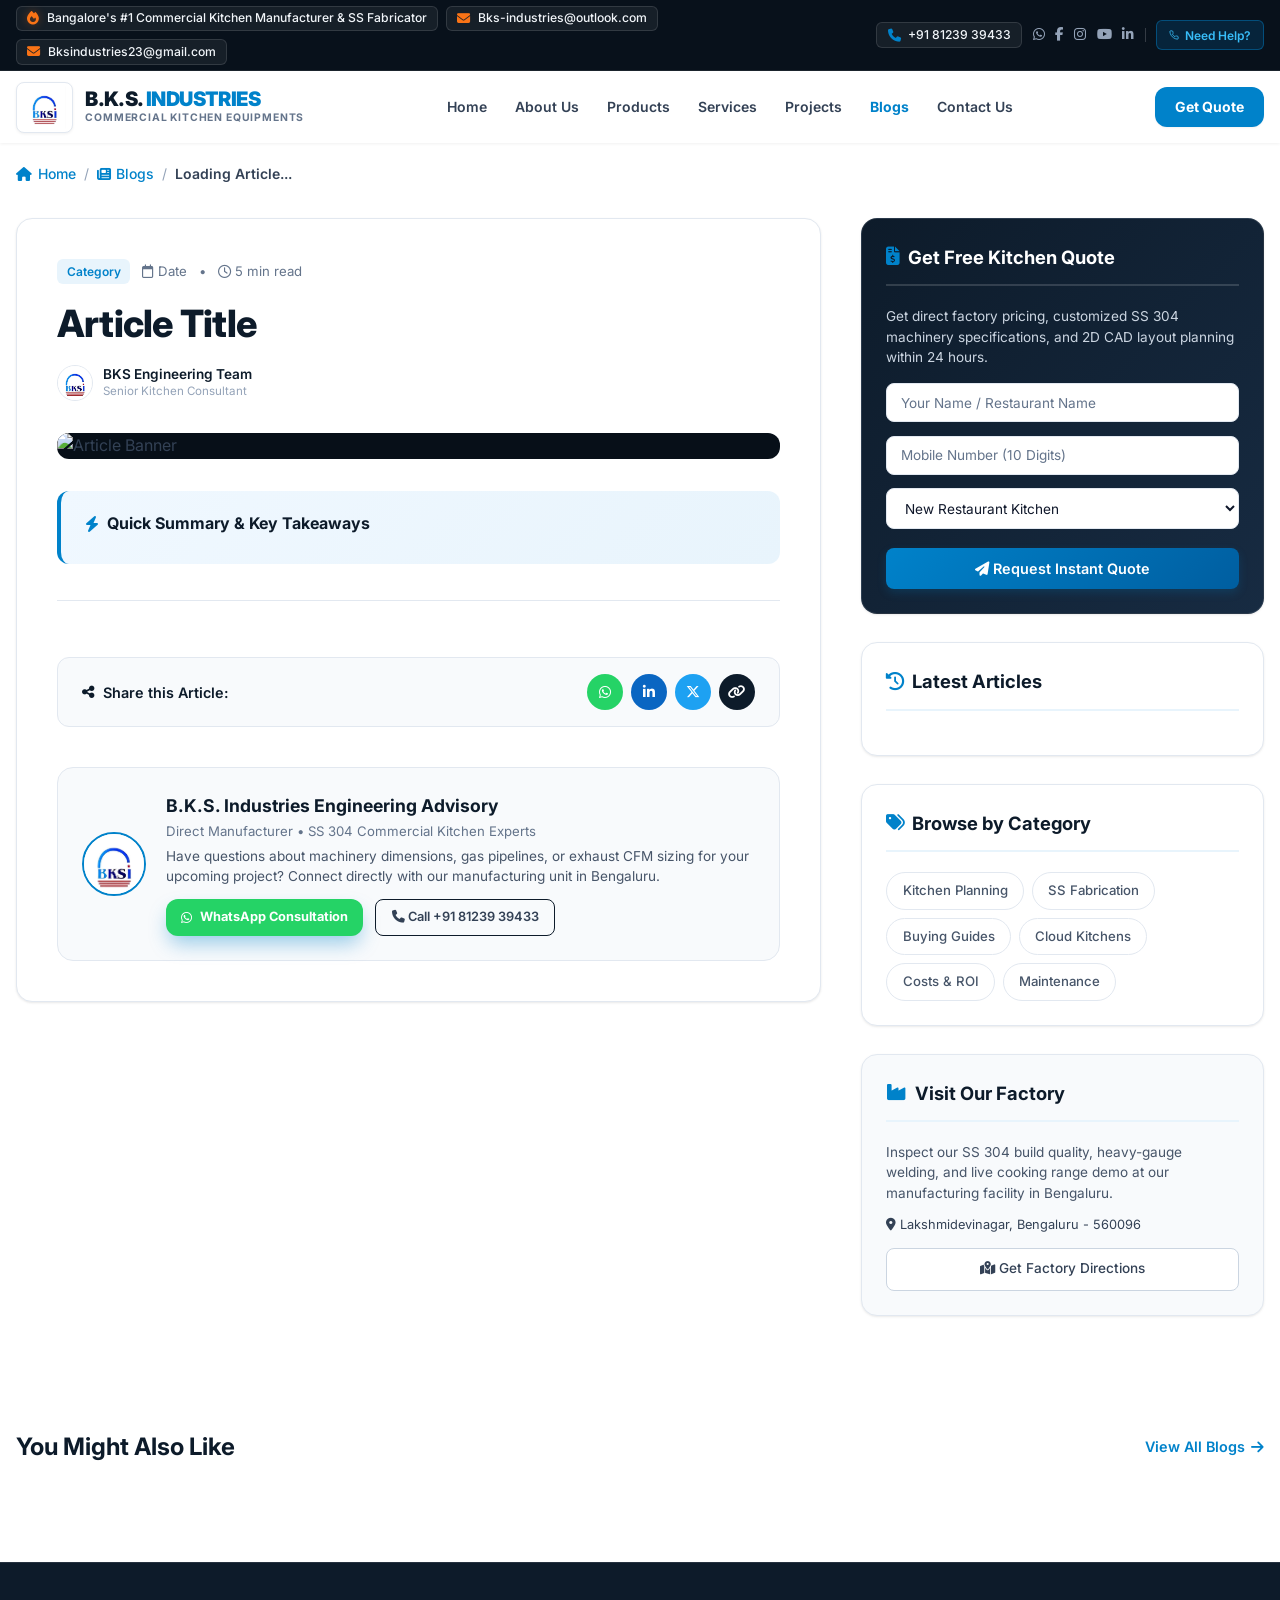
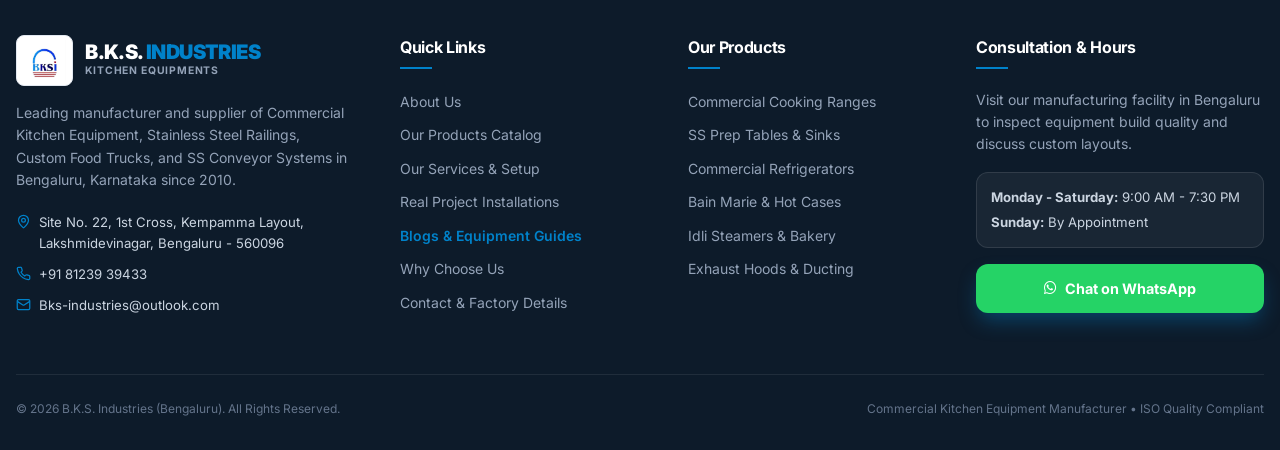
==== blog-details.html @ cdc39932 "Add complete dynamic blog system, AI hero slides, high contrast inputs, and clean terminology" ====
<!DOCTYPE html>
<html lang="en-IN">
<head>
  <meta charset="UTF-8">
  <meta name="viewport" content="width=device-width, initial-scale=1.0">
  <title id="pageTitle">Commercial Kitchen Guide | B.K.S. Industries</title>
  <meta name="description" id="pageMetaDesc" content="Detailed commercial kitchen equipment insights, SS 304 fabrication standards, and commercial layout guides by BKS Industries Bengaluru.">
  <meta name="author" content="B.K.S. Industries">
  <meta name="robots" content="index, follow">
  <link rel="canonical" id="pageCanonical" href="https://www.bksindustries.in/blog-details.html">

  <!-- OpenGraph / Social Meta Tags -->
  <meta property="og:type" content="article">
  <meta property="og:title" id="ogTitle" content="Commercial Kitchen Guide | B.K.S. Industries">
  <meta property="og:description" id="ogDesc" content="Expert insights on commercial kitchen equipment, SS 304 fabrication, and restaurant planning.">
  <meta property="og:image" id="ogImage" content="images/hero-slides/slide2_commercial_restaurant.jpg">
  <meta property="og:url" id="ogUrl" content="https://www.bksindustries.in/blog-details.html">
  <meta property="og:site_name" content="B.K.S. Industries">

  <!-- Inter Font -->
  <link rel="preconnect" href="https://fonts.googleapis.com">
  <link rel="preconnect" href="https://fonts.gstatic.com" crossorigin>
  <link href="https://fonts.googleapis.com/css2?family=Inter:wght@300;400;500;600;700;800;900&display=swap" rel="stylesheet">

  <!-- Font Awesome Icons -->
  <link rel="stylesheet" href="https://cdnjs.cloudflare.com/ajax/libs/font-awesome/6.4.0/css/all.min.css">

  <!-- Favicon -->
  <link rel="icon" type="image/png" href="images/bksi_official_logo.png">

  <!-- Main Stylesheet -->
  <link rel="stylesheet" href="style.css?v=cleannoturnkey3.0">
</head>
<body>
  <!-- Scroll Progress Indicator -->
  <div id="apolloScrollProgress" class="apollo-scroll-progress"></div>

  <!-- =========================================================================
       1. APOLLO TOP BAR
       ========================================================================= -->
  <div class="apollo-topbar">
    <div class="max-w-7xl apollo-topbar-inner">
      <div class="apollo-topbar-left">
        <div class="apollo-topbar-pill">
          <i class="fa-solid fa-fire pill-icon-fire"></i>
          <span>Bangalore's #1 Commercial Kitchen Manufacturer & SS Fabricator</span>
        </div>
        <a href="mailto:Bks-industries@outlook.com" class="apollo-topbar-pill">
          <i class="fa-solid fa-envelope pill-icon-mail"></i>
          <span>Bks-industries@outlook.com</span>
        </a>
        <a href="mailto:Bksindustries23@gmail.com" class="apollo-topbar-pill">
          <i class="fa-solid fa-envelope pill-icon-mail"></i>
          <span>Bksindustries23@gmail.com</span>
        </a>
      </div>
      <div class="apollo-topbar-right">
        <a href="tel:+918123939433" class="apollo-topbar-pill apollo-topbar-phone">
          <i class="fa-solid fa-phone pill-icon-phone"></i>
          <span>+91 81239 39433</span>
        </a>
        <div class="apollo-topbar-socials">
          <a href="https://wa.me/918123939433" target="_blank" rel="noopener" class="apollo-social-link" aria-label="WhatsApp"><i class="fa-brands fa-whatsapp"></i></a>
          <a href="#" class="apollo-social-link" aria-label="Facebook"><i class="fa-brands fa-facebook-f"></i></a>
          <a href="#" class="apollo-social-link" aria-label="Instagram"><i class="fa-brands fa-instagram"></i></a>
          <a href="#" class="apollo-social-link" aria-label="YouTube"><i class="fa-brands fa-youtube"></i></a>
          <a href="#" class="apollo-social-link" aria-label="LinkedIn"><i class="fa-brands fa-linkedin-in"></i></a>
        </div>
        <div class="apollo-v-divider"></div>
        <a href="tel:+918123939433" class="apollo-help-btn">
          <svg width="10" height="10" viewBox="0 0 24 24" fill="none" stroke="currentColor" stroke-width="2"><path d="M22 16.92v3a2 2 0 0 1-2.18 2 19.79 19.79 0 0 1-8.63-3.07 19.5 19.5 0 0 1-6-6 19.79 19.79 0 0 1-3.07-8.67A2 2 0 0 1 4.11 2h3a2 2 0 0 1 2 1.72 12.84 12.84 0 0 0 .7 2.81 2 2 0 0 1-.45 2.11L8.09 9.91a16 16 0 0 0 6 6l1.27-1.27a2 2 0 0 1 2.11-.45 12.84 12.84 0 0 0 2.81.7A2 2 0 0 1 22 16.92z"></path></svg>
          <span>Need Help?</span>
        </a>
      </div>
    </div>
  </div>

  <!-- =========================================================================
       2. STICKY MAIN NAVBAR
       ========================================================================= -->
  <header class="apollo-header">
    <div class="max-w-7xl apollo-header-inner">
      <a href="index.html" class="apollo-brand">
        <img src="images/bksi_official_logo.png" alt="BKSI - BKS Industries Official Logo" class="apollo-brand-logo" width="52" height="52">
        <div class="apollo-brand-text">
          <span class="apollo-brand-name">B.K.S. <span>INDUSTRIES</span></span>
          <span class="apollo-brand-sub">Commercial Kitchen Equipments</span>
        </div>
      </a>

      <nav>
        <ul class="apollo-nav">
          <li><a href="index.html" class="apollo-nav-link">Home</a></li>
          <li><a href="index.html#about" class="apollo-nav-link">About Us</a></li>
          <li><a href="index.html#products" class="apollo-nav-link">Products</a></li>
          <li><a href="index.html#services" class="apollo-nav-link">Services</a></li>
          <li><a href="index.html#projects" class="apollo-nav-link">Projects</a></li>
          <li><a href="blogs.html" class="apollo-nav-link active" style="color: var(--apollo-blue); font-weight: 700;">Blogs</a></li>
          <li><a href="index.html#contact" class="apollo-nav-link">Contact Us</a></li>
        </ul>
      </nav>

      <div>
        <a href="index.html#contact" class="apollo-btn-enquiry">
          <span>Get Quote</span>
        </a>
      </div>
    </div>
  </header>

  <!-- =========================================================================
       3. BREADCRUMBS & ARTICLE DETAILS SECTION
       ========================================================================= -->
  <main class="max-w-7xl">
    <!-- Breadcrumbs -->
    <nav class="bksi-breadcrumbs" aria-label="Breadcrumbs">
      <ol class="bksi-breadcrumbs-list">
        <li class="bksi-breadcrumbs-item">
          <a href="index.html"><i class="fa-solid fa-house"></i> Home</a>
        </li>
        <li class="bksi-breadcrumbs-separator">/</li>
        <li class="bksi-breadcrumbs-item">
          <a href="blogs.html"><i class="fa-solid fa-newspaper"></i> Blogs</a>
        </li>
        <li class="bksi-breadcrumbs-separator">/</li>
        <li class="bksi-breadcrumbs-item">
          <span class="bksi-breadcrumbs-current" id="breadcrumbArticleTitle">Loading Article...</span>
        </li>
      </ol>
    </nav>

    <!-- 2-Column Article Layout -->
    <div class="blog-details-layout">
      <!-- Left Column: Main Article (8 cols) -->
      <article class="blog-article-container" id="articleMainContent">
        <!-- Header Info -->
        <header class="blog-article-header">
          <div class="blog-meta-row">
            <span class="blog-cat-tag" id="articleCategoryTag">Category</span>
            <span id="articleDate"><i class="fa-regular fa-calendar me-1"></i> Date</span>
            <span>&bull;</span>
            <span id="articleReadTime"><i class="fa-regular fa-clock me-1"></i> 5 min read</span>
          </div>
          <h1 class="blog-article-title" id="articleHeadingTitle">Article Title</h1>
          
          <div class="blog-author-meta" style="margin-top: 1rem;">
            <img src="images/bksi_official_logo.png" id="articleAuthorAvatar" alt="Author" class="blog-author-avatar-sm">
            <div>
              <div class="blog-author-name" id="articleAuthorName">BKS Engineering Team</div>
              <div class="blog-author-role-sub" id="articleAuthorRole">Senior Kitchen Consultant</div>
            </div>
          </div>
        </header>

        <!-- Hero Image -->
        <div class="blog-article-hero-box">
          <img src="" id="articleHeroImage" alt="Article Banner" class="blog-article-hero-img">
        </div>

        <!-- Quick Answer Callout Box -->
        <div class="blog-quick-box" id="articleQuickAnswerBox">
          <div class="blog-quick-title">
            <i class="fa-solid fa-bolt"></i> Quick Summary &amp; Key Takeaways
          </div>
          <p class="blog-quick-text" id="articleQuickAnswerText"></p>
        </div>

        <!-- Article Body -->
        <div class="blog-article-body" id="articleBodyContent">
          <!-- Injected via JavaScript -->
        </div>

        <!-- Article Tags -->
        <div class="blog-tags-bar" id="articleTagsBar">
          <!-- Injected via JavaScript -->
        </div>

        <!-- Social Share Bar -->
        <div class="blog-share-section">
          <div class="blog-share-title">
            <i class="fa-solid fa-share-nodes"></i> Share this Article:
          </div>
          <div class="blog-share-buttons">
            <a href="#" id="shareWhatsApp" target="_blank" rel="noopener" class="blog-share-btn btn-share-wa" title="Share on WhatsApp">
              <i class="fa-brands fa-whatsapp"></i>
            </a>
            <a href="#" id="shareLinkedIn" target="_blank" rel="noopener" class="blog-share-btn btn-share-li" title="Share on LinkedIn">
              <i class="fa-brands fa-linkedin-in"></i>
            </a>
            <a href="#" id="shareTwitter" target="_blank" rel="noopener" class="blog-share-btn btn-share-tw" title="Share on Twitter / X">
              <i class="fa-brands fa-x-twitter"></i>
            </a>
            <button type="button" class="blog-share-btn btn-share-cp" onclick="copyArticleLink()" title="Copy Link to Clipboard">
              <i class="fa-solid fa-link"></i>
            </button>
          </div>
        </div>

        <!-- Author Signature Card -->
        <div class="blog-author-signature">
          <img src="images/bksi_official_logo.png" alt="BKS Industries" class="blog-author-sig-avatar">
          <div>
            <div class="blog-author-sig-name" id="authorSigName">B.K.S. Industries Engineering Advisory</div>
            <div class="blog-author-sig-role" id="authorSigRole">Direct Manufacturer &bull; SS 304 Commercial Kitchen Experts</div>
            <p class="blog-author-sig-desc">
              Have questions about machinery dimensions, gas pipelines, or exhaust CFM sizing for your upcoming project? Connect directly with our manufacturing unit in Bengaluru.
            </p>
            <div style="margin-top: 0.75rem; display: flex; gap: 0.75rem; flex-wrap: wrap;">
              <a href="https://wa.me/918123939433?text=Hi%20BKSI%2C%20I%20read%20your%20blog%20and%20need%20kitchen%20equipment%20consultation" target="_blank" rel="noopener" class="apollo-btn-primary" style="padding: 0.45rem 0.95rem; font-size: 0.8rem; background-color: #25D366;">
                <i class="fa-brands fa-whatsapp"></i> WhatsApp Consultation
              </a>
              <a href="tel:+918123939433" class="apollo-btn-outline-navy" style="padding: 0.45rem 0.95rem; font-size: 0.8rem; border: 1px solid var(--apollo-navy); border-radius: var(--radius-md); font-weight: 600;">
                <i class="fa-solid fa-phone"></i> Call +91 81239 39433
              </a>
            </div>
          </div>
        </div>
      </article>

      <!-- Right Column: Sticky Conversion Sidebar (4 cols) -->
      <aside class="blog-sidebar">
        <!-- Widget 1: Free Kitchen Quote & CAD Layout -->
        <div class="blog-widget" style="background: linear-gradient(135deg, #0D1B2A, #172B42); color: #FFFFFF; border-color: rgba(255,255,255,0.1);">
          <div class="blog-widget-title" style="color: #FFFFFF; border-color: rgba(255,255,255,0.15);">
            <i class="fa-solid fa-file-invoice-dollar" style="color: var(--apollo-blue);"></i>
            <span>Get Free Kitchen Quote</span>
          </div>
          <p style="color: var(--text-slate-300); font-size: 0.85rem; margin-bottom: 1rem; line-height: 1.5;">
            Get direct factory pricing, customized SS 304 machinery specifications, and 2D CAD layout planning within 24 hours.
          </p>
          <form class="blog-quote-form" onsubmit="handleSidebarQuoteSubmit(event)">
            <input type="text" class="blog-quote-input" id="sidebarQuoteName" placeholder="Your Name / Restaurant Name" required>
            <input type="tel" class="blog-quote-input" id="sidebarQuotePhone" placeholder="Mobile Number (10 Digits)" required pattern="[0-9]{10}">
            <select class="blog-quote-input" id="sidebarQuoteType">
              <option value="New Restaurant Kitchen">New Restaurant Kitchen</option>
              <option value="Cloud / Dark Kitchen">Cloud / Dark Kitchen</option>
              <option value="Hotel & Buffet Setup">Hotel &amp; Buffet Setup</option>
              <option value="Institutional Canteen">Institutional / Hospital Canteen</option>
              <option value="Custom Food Truck">Custom Mobile Food Truck</option>
              <option value="Individual Equipment">Individual SS Equipment</option>
            </select>
            <button type="submit" class="blog-quote-submit">
              <i class="fa-solid fa-paper-plane me-1"></i> Request Instant Quote
            </button>
          </form>
        </div>

        <!-- Widget 2: Latest Published Blogs -->
        <div class="blog-widget">
          <div class="blog-widget-title">
            <i class="fa-solid fa-clock-rotate-left" style="color: var(--apollo-blue);"></i>
            <span>Latest Articles</span>
          </div>
          <div class="blog-recent-list" id="sidebarRecentList">
            <!-- Injected via JS -->
          </div>
        </div>

        <!-- Widget 3: Popular Equipment Categories -->
        <div class="blog-widget">
          <div class="blog-widget-title">
            <i class="fa-solid fa-tags" style="color: var(--apollo-blue);"></i>
            <span>Browse by Category</span>
          </div>
          <div style="display: flex; flex-wrap: wrap; gap: 0.5rem;">
            <a href="blogs.html" class="blog-pill-btn" onclick="sessionStorage.setItem('filterCat', 'Kitchen Planning')">Kitchen Planning</a>
            <a href="blogs.html" class="blog-pill-btn" onclick="sessionStorage.setItem('filterCat', 'SS Fabrication')">SS Fabrication</a>
            <a href="blogs.html" class="blog-pill-btn" onclick="sessionStorage.setItem('filterCat', 'Buying Guides')">Buying Guides</a>
            <a href="blogs.html" class="blog-pill-btn" onclick="sessionStorage.setItem('filterCat', 'Cloud Kitchens')">Cloud Kitchens</a>
            <a href="blogs.html" class="blog-pill-btn" onclick="sessionStorage.setItem('filterCat', 'Case Studies')">Costs &amp; ROI</a>
            <a href="blogs.html" class="blog-pill-btn" onclick="sessionStorage.setItem('filterCat', 'Maintenance')">Maintenance</a>
          </div>
        </div>

        <!-- Widget 4: Factory Inspection Invite -->
        <div class="blog-widget" style="background: #F8FAFC;">
          <div class="blog-widget-title">
            <i class="fa-solid fa-industry" style="color: var(--apollo-blue);"></i>
            <span>Visit Our Factory</span>
          </div>
          <p style="font-size: 0.85rem; color: var(--text-slate-600); line-height: 1.5; margin-bottom: 0.75rem;">
            Inspect our SS 304 build quality, heavy-gauge welding, and live cooking range demo at our manufacturing facility in Bengaluru.
          </p>
          <div style="font-size: 0.8rem; color: var(--text-slate-700); margin-bottom: 0.75rem;">
            <i class="fa-solid fa-location-dot text-red-500 me-1"></i> Lakshmidevinagar, Bengaluru - 560096
          </div>
          <a href="https://maps.google.com/?q=Site+No.+22,+1st+Cross,+Kempamma+Layout,+Lakshmidevinagar,+Bengaluru" target="_blank" rel="noopener" class="blog-btn-secondary" style="width: 100%; text-align: center; display: block;">
            <i class="fa-solid fa-map-location-dot"></i> Get Factory Directions
          </a>
        </div>
      </aside>
    </div>

    <!-- =========================================================================
         4. RELATED ARTICLES ("YOU MIGHT ALSO LIKE")
         ========================================================================= -->
    <section style="margin: 3rem 0 4.5rem 0;">
      <div class="blog-grid-section-title">
        <span>You Might Also Like</span>
        <a href="blogs.html" class="blog-btn-read" style="font-size: 0.9rem;">View All Blogs <i class="fa-solid fa-arrow-right"></i></a>
      </div>
      <div class="blog-grid" id="relatedArticlesGrid">
        <!-- Injected via JavaScript -->
      </div>
    </section>
  </main>

  <!-- =========================================================================
       5. APOLLO FOOTER
       ========================================================================= -->
  <footer class="apollo-footer">
    <div class="max-w-7xl">
      <div class="apollo-footer-grid">
        <!-- Col 1: About -->
        <div class="apollo-footer-about">
          <div class="apollo-brand" style="margin-bottom: 1rem;">
            <img src="images/bksi_official_logo.png" alt="BKSI - BKS Industries Official Logo" class="apollo-brand-logo" width="52" height="52">
            <div class="apollo-brand-text">
              <span class="apollo-brand-name" style="color: var(--text-white);">B.K.S. <span style="color: var(--apollo-blue);">INDUSTRIES</span></span>
              <span class="apollo-brand-sub" style="color: var(--text-slate-400);">Kitchen Equipments</span>
            </div>
          </div>
          <p>
            Leading manufacturer and supplier of Commercial Kitchen Equipment, Stainless Steel Railings, Custom Food Trucks, and SS Conveyor Systems in Bengaluru, Karnataka since 2010.
          </p>
          <div class="apollo-footer-contact-item">
            <svg width="15" height="15" viewBox="0 0 24 24" fill="none" stroke="currentColor" stroke-width="2"><path d="M20 10c0 4.993-5.539 10.193-7.399 11.799a1 1 0 0 1-1.202 0C9.539 20.193 4 14.993 4 10a8 8 0 0 1 16 0"></path><circle cx="12" cy="10" r="3"></circle></svg>
            <span>Site No. 22, 1st Cross, Kempamma Layout, Lakshmidevinagar, Bengaluru - 560096</span>
          </div>
          <div class="apollo-footer-contact-item">
            <svg width="15" height="15" viewBox="0 0 24 24" fill="none" stroke="currentColor" stroke-width="2"><path d="M22 16.92v3a2 2 0 0 1-2.18 2 19.79 19.79 0 0 1-8.63-3.07 19.5 19.5 0 0 1-6-6 19.79 19.79 0 0 1-3.07-8.67A2 2 0 0 1 4.11 2h3a2 2 0 0 1 2 1.72 12.84 12.84 0 0 0 .7 2.81 2 2 0 0 1-.45 2.11L8.09 9.91a16 16 0 0 0 6 6l1.27-1.27a2 2 0 0 1 2.11-.45 12.84 12.84 0 0 0 2.81.7A2 2 0 0 1 22 16.92z"></path></svg>
            <span>+91 81239 39433</span>
          </div>
          <div class="apollo-footer-contact-item">
            <svg width="15" height="15" viewBox="0 0 24 24" fill="none" stroke="currentColor" stroke-width="2"><path d="m22 7-8.991 5.727a2 2 0 0 1-2.009 0L2 7"></path><rect x="2" y="4" width="20" height="16" rx="2"></rect></svg>
            <span>Bks-industries@outlook.com</span>
          </div>
        </div>

        <!-- Col 2: Quick Links -->
        <div>
          <h4 class="apollo-footer-title">Quick Links</h4>
          <ul class="apollo-footer-links">
            <li><a href="index.html#about">About Us</a></li>
            <li><a href="index.html#products">Our Products Catalog</a></li>
            <li><a href="index.html#services">Our Services & Setup</a></li>
            <li><a href="index.html#projects">Real Project Installations</a></li>
            <li><a href="blogs.html" style="color: var(--apollo-blue); font-weight: 600;">Blogs &amp; Equipment Guides</a></li>
            <li><a href="index.html#why-us">Why Choose Us</a></li>
            <li><a href="index.html#contact">Contact &amp; Factory Details</a></li>
          </ul>
        </div>

        <!-- Col 3: Product Categories -->
        <div>
          <h4 class="apollo-footer-title">Our Products</h4>
          <ul class="apollo-footer-links">
            <li><a href="index.html#products">Commercial Cooking Ranges</a></li>
            <li><a href="index.html#products">SS Prep Tables &amp; Sinks</a></li>
            <li><a href="index.html#products">Commercial Refrigerators</a></li>
            <li><a href="index.html#products">Bain Marie &amp; Hot Cases</a></li>
            <li><a href="index.html#products">Idli Steamers &amp; Bakery</a></li>
            <li><a href="index.html#products">Exhaust Hoods &amp; Ducting</a></li>
          </ul>
        </div>

        <!-- Col 4: Consultation -->
        <div>
          <h4 class="apollo-footer-title">Consultation &amp; Hours</h4>
          <p style="color: var(--text-slate-400); font-size: 0.875rem; margin-bottom: 1rem;">
            Visit our manufacturing facility in Bengaluru to inspect equipment build quality and discuss custom layouts.
          </p>
          <div style="background-color: rgba(255, 255, 255, 0.05); padding: 0.875rem; border-radius: var(--radius-lg); border: 1px solid rgba(255, 255, 255, 0.1); margin-bottom: 1rem;">
            <p style="font-size: 0.825rem; color: var(--text-slate-300); margin-bottom: 0.25rem;"><strong>Monday - Saturday:</strong> 9:00 AM - 7:30 PM</p>
            <p style="font-size: 0.825rem; color: var(--text-slate-300);"><strong>Sunday:</strong> By Appointment</p>
          </div>
          <a href="https://wa.me/918123939433" target="_blank" rel="noopener" class="apollo-btn-primary" style="background-color: #25D366; width: 100%; justify-content: center;">
            <i class="fa-brands fa-whatsapp"></i> Chat on WhatsApp
          </a>
        </div>
      </div>

      <div class="apollo-footer-bottom">
        <p>&copy; 2026 B.K.S. Industries (Bengaluru). All Rights Reserved.</p>
        <p>Commercial Kitchen Equipment Manufacturer &bull; ISO Quality Compliant</p>
      </div>
    </div>
  </footer>

  <!-- Floating Back to Top Button -->
  <button id="apolloBackToTop" class="apollo-back-to-top" aria-label="Back to Top" onclick="window.scrollTo({top: 0, behavior: 'smooth'})">
    <i class="fa-solid fa-arrow-up"></i>
  </button>

  <div class="toast-container" id="toastContainer"></div>

  <!-- JavaScript Modules -->
  <script src="blogs-data.js?v=cleannoturnkey3.0"></script>
  <script>
    document.addEventListener('DOMContentLoaded', () => {
      // 1. Get slug from URL parameter
      const urlParams = new URLSearchParams(window.location.search);
      const slug = urlParams.get('slug');

      // 2. Load Article
      loadArticle(slug);

      // 3. Scroll Listener
      window.addEventListener('scroll', () => {
        const backToTop = document.getElementById('apolloBackToTop');
        const scrollProgress = document.getElementById('apolloScrollProgress');
        
        if (window.scrollY > 300) {
          backToTop?.classList.add('visible');
        } else {
          backToTop?.classList.remove('visible');
        }

        if (scrollProgress) {
          const totalScroll = document.documentElement.scrollHeight - window.innerHeight;
          const currentScroll = window.scrollY;
          scrollProgress.style.width = totalScroll > 0 ? `${(currentScroll / totalScroll) * 100}%` : '0%';
        }
      });
    });

    function loadArticle(slug) {
      const article = getBlogBySlug(slug);

      if (!article) {
        window.location.href = 'blogs.html';
        return;
      }

      // Update Meta Tags & Document Title
      document.title = `${article.title} | B.K.S. Industries`;
      const metaDesc = document.getElementById('pageMetaDesc');
      if (metaDesc) metaDesc.content = article.excerpt;
      const canonical = document.getElementById('pageCanonical');
      if (canonical) canonical.href = `https://www.bksindustries.in/blog-details.html?slug=${article.slug}`;

      // Update Breadcrumb & Header Elements
      document.getElementById('breadcrumbArticleTitle').textContent = article.title;
      document.getElementById('articleCategoryTag').textContent = article.category;
      document.getElementById('articleDate').innerHTML = `<i class="fa-regular fa-calendar me-1"></i> ${article.date}`;
      document.getElementById('articleReadTime').innerHTML = `<i class="fa-regular fa-clock me-1"></i> ${article.readTime}`;
      document.getElementById('articleHeadingTitle').textContent = article.title;

      // Author Info
      document.getElementById('articleAuthorName').textContent = article.author || 'BKS Engineering Team';
      document.getElementById('articleAuthorRole').textContent = article.authorRole || 'Commercial Kitchen Consultant';
      if (article.authorAvatar) {
        document.getElementById('articleAuthorAvatar').src = article.authorAvatar;
      }

      // Hero Image
      const heroImg = document.getElementById('articleHeroImage');
      heroImg.src = article.image;
      heroImg.alt = article.title;

      // Quick Answer Box
      const quickBox = document.getElementById('articleQuickAnswerBox');
      const quickText = document.getElementById('articleQuickAnswerText');
      if (article.quickAnswer) {
        quickText.textContent = article.quickAnswer;
        quickBox.style.display = 'block';
      } else {
        quickBox.style.display = 'none';
      }

      // Article Body
      document.getElementById('articleBodyContent').innerHTML = article.content;

      // Tags
      const tagsBar = document.getElementById('articleTagsBar');
      if (article.tags && article.tags.length > 0) {
        tagsBar.innerHTML = `<span style="font-size: 0.85rem; font-weight: 600; color: var(--apollo-navy);"><i class="fa-solid fa-tags me-1"></i> Topics:</span>` +
          article.tags.map(t => `<span class="blog-tag-pill">${t}</span>`).join('');
      } else {
        tagsBar.style.display = 'none';
      }

      // Setup Social Share Links
      const fullUrl = encodeURIComponent(window.location.href);
      const titleText = encodeURIComponent(article.title + " - BKS Industries");
      document.getElementById('shareWhatsApp').href = `https://api.whatsapp.com/send?text=${titleText}%20${fullUrl}`;
      document.getElementById('shareLinkedIn').href = `https://www.linkedin.com/sharing/share-offsite/?url=${fullUrl}`;
      document.getElementById('shareTwitter').href = `https://twitter.com/intent/tweet?text=${titleText}&url=${fullUrl}`;

      // Render Sidebar Recent Posts
      renderSidebarRecent(article.slug);

      // Render Related Articles Grid
      renderRelatedGrid(article.slug);
    }

    function renderSidebarRecent(currentSlug) {
      const recent = getRecentBlogs(4).filter(b => b.slug !== currentSlug).slice(0, 3);
      const container = document.getElementById('sidebarRecentList');
      if (!container) return;

      container.innerHTML = recent.map(b => `
        <a href="blog-details.html?slug=${b.slug}" class="blog-recent-item">
          <img src="${b.image}" alt="${b.title}" class="blog-recent-img" loading="lazy">
          <div class="blog-recent-info">
            <span class="blog-recent-date"><i class="fa-regular fa-calendar me-1"></i> ${b.date}</span>
            <div class="blog-recent-title">${b.title}</div>
          </div>
        </a>
      `).join('');
    }

    function renderRelatedGrid(currentSlug) {
      const related = getRelatedBlogs(currentSlug, 3);
      const container = document.getElementById('relatedArticlesGrid');
      if (!container) return;

      container.innerHTML = related.map(b => `
        <a href="blog-details.html?slug=${b.slug}" class="blog-card">
          <div class="blog-card-img-box">
            <img src="${b.image}" alt="${b.title}" class="blog-card-img" loading="lazy">
          </div>
          <div class="blog-card-body">
            <div class="blog-meta-row">
              <span class="blog-cat-tag">${b.category}</span>
              <span><i class="fa-regular fa-calendar me-1"></i> ${b.date}</span>
            </div>
            <h3 class="blog-card-title">${b.title}</h3>
            <p class="blog-card-excerpt">${b.excerpt}</p>
            <div class="blog-card-footer">
              <span style="font-size: 0.8rem; color: var(--text-slate-500);"><i class="fa-regular fa-clock me-1"></i> ${b.readTime}</span>
              <span class="blog-btn-read">Read <i class="fa-solid fa-arrow-right"></i></span>
            </div>
          </div>
        </a>
      `).join('');
    }

    function copyArticleLink() {
      navigator.clipboard.writeText(window.location.href).then(() => {
        showToast('Article link copied to clipboard!', 'success');
      }).catch(() => {
        showToast('Failed to copy link', 'error');
      });
    }

    function handleSidebarQuoteSubmit(e) {
      e.preventDefault();
      const name = document.getElementById('sidebarQuoteName').value.trim();
      const phone = document.getElementById('sidebarQuotePhone').value.trim();
      const type = document.getElementById('sidebarQuoteType').value;

      showToast(`Thank you ${name}! Our senior kitchen engineer will contact ${phone} shortly.`, 'success');
      e.target.reset();

      // Open WhatsApp pre-filled
      setTimeout(() => {
        const waMsg = encodeURIComponent(`Hello BKSI Team, I am ${name}. I am requesting a quotation for: ${type}. Please contact me at ${phone}.`);
        window.open(`https://wa.me/918123939433?text=${waMsg}`, '_blank');
      }, 1200);
    }

    // Toast notification helper
    function showToast(msg, type = 'info') {
      const container = document.getElementById('toastContainer');
      if (!container) return;
      const toast = document.createElement('div');
      toast.className = `toast toast-${type}`;
      toast.style.cssText = `
        background: #0D1B2A;
        color: #FFFFFF;
        padding: 0.85rem 1.25rem;
        border-radius: 0.5rem;
        border-left: 4px solid ${type === 'success' ? '#10B981' : type === 'error' ? '#EF4444' : '#0082CA'};
        box-shadow: 0 10px 25px rgba(0,0,0,0.25);
        font-size: 0.875rem;
        margin-bottom: 0.5rem;
        display: flex;
        align-items: center;
        gap: 0.5rem;
        animation: fadeIn 0.3s ease;
      `;
      toast.innerHTML = `<i class="fa-solid ${type === 'success' ? 'fa-circle-check text-green-400' : 'fa-circle-info'}"></i> <span>${msg}</span>`;
      container.appendChild(toast);
      setTimeout(() => {
        toast.style.opacity = '0';
        toast.style.transition = 'opacity 0.3s ease';
        setTimeout(() => toast.remove(), 300);
      }, 4000);
    }
  </script>
</body>
</html>
---- style.css ----
/* ==========================================================================
   B.K.S. INDUSTRIES - 1:1 REPLICATION OF APOLLO EQUIPMENTS DESIGN SYSTEM
   ========================================================================== */

:root {
  --apollo-navy: #0D1B2A;
  --apollo-navy-dark: #070F18;
  --apollo-navy-card: #132235;
  --apollo-blue: #0082CA;
  --apollo-blue-hover: #005EA0;
  --apollo-blue-light: #E8F4FC;
  --apollo-blue-soft: #F0F8FF;
  
  --bg-white: #FFFFFF;
  --bg-slate-50: #F8FAFC;
  --bg-slate-100: #F1F5F9;
  --border-slate-100: #F1F5F9;
  --border-slate-200: #E2E8F0;
  --border-slate-300: #CBD5E1;
  
  --text-navy: #0D1B2A;
  --text-slate-900: #0F172A;
  --text-slate-800: #1E293B;
  --text-slate-700: #334155;
  --text-slate-600: #475569;
  --text-slate-500: #64748B;
  --text-slate-400: #94A3B8;
  --text-slate-300: #CBD5E1;
  --text-white: #FFFFFF;
  
  --font-inter: 'Inter', -apple-system, BlinkMacSystemFont, 'Segoe UI', Roboto, sans-serif;
  --font-heading: 'Inter', -apple-system, BlinkMacSystemFont, sans-serif;
  
  --radius-sm: 0.375rem;
  --radius-md: 0.5rem;
  --radius-lg: 0.75rem;
  --radius-xl: 1rem;
  --radius-2xl: 1.25rem;
  --radius-full: 9999px;
  
  --shadow-sm: 0 1px 3px rgba(0,0,0,0.06), 0 1px 2px rgba(0,0,0,0.04);
  --shadow-md: 0 4px 6px -1px rgba(0,0,0,0.07), 0 2px 4px -1px rgba(0,0,0,0.04);
  --shadow-lg: 0 10px 15px -3px rgba(0,0,0,0.08), 0 4px 6px -2px rgba(0,0,0,0.04);
  --shadow-xl: 0 20px 25px -5px rgba(0,0,0,0.1), 0 10px 10px -5px rgba(0,0,0,0.04);
  --shadow-2xl: 0 25px 50px -12px rgba(13, 27, 42, 0.25);
  
  --transition: all 0.2s cubic-bezier(0.4, 0, 0.2, 1);
  --transition-slow: all 0.4s cubic-bezier(0.16, 1, 0.3, 1);
}

*, *::before, *::after {
  box-sizing: border-box;
  margin: 0;
  padding: 0;
}

html {
  font-size: 16px;
  scroll-behavior: smooth;
  scroll-padding-top: 5rem;
}

body {
  font-family: var(--font-inter);
  background-color: var(--bg-white);
  color: var(--text-slate-700);
  line-height: 1.6;
  -webkit-font-smoothing: antialiased;
  overflow-x: hidden;
}

h1, h2, h3, h4, h5, h6 {
  font-family: var(--font-heading);
  color: var(--text-navy);
  font-weight: 700;
  letter-spacing: -0.02em;
}

a {
  color: inherit;
  text-decoration: none;
  transition: var(--transition);
}

img {
  max-width: 100%;
  height: auto;
  display: block;
}

button, input, select, textarea {
  font-family: inherit;
  font-size: inherit;
  border: none;
  outline: none;
}

.max-w-7xl {
  max-width: 80rem;
  margin-left: auto;
  margin-right: auto;
  padding-left: 1rem;
  padding-right: 1rem;
}

/* ==========================================================================
   TOP BAR (APOLLO STYLE WITH BADGES)
   ========================================================================== */
.apollo-topbar {
  background-color: #08111B;
  color: var(--text-white);
  font-size: 0.75rem;
  display: block;
  border-bottom: 1px solid rgba(255, 255, 255, 0.08);
  padding: 0.35rem 0;
  position: relative;
  z-index: 60;
}

.apollo-topbar-inner {
  display: flex;
  justify-content: space-between;
  align-items: center;
  gap: 0.75rem;
}

.apollo-topbar-left {
  display: flex;
  align-items: center;
  gap: 0.5rem;
  flex-wrap: wrap;
}

.apollo-topbar-pill {
  display: inline-flex;
  align-items: center;
  gap: 0.45rem;
  background-color: rgba(255, 255, 255, 0.06);
  border: 1px solid rgba(255, 255, 255, 0.12);
  padding: 0.28rem 0.65rem;
  border-radius: 6px;
  color: #F1F5F9;
  font-size: 0.76rem;
  font-weight: 500;
  line-height: 1.2;
  text-decoration: none;
  transition: all 0.2s ease;
  white-space: nowrap;
}

.apollo-topbar-pill:hover {
  background-color: rgba(255, 255, 255, 0.12);
  border-color: rgba(255, 255, 255, 0.25);
  color: #FFFFFF;
}

.apollo-topbar-pill .pill-icon-fire {
  color: #F97316;
  font-size: 0.85rem;
  filter: drop-shadow(0 0 4px rgba(249, 115, 22, 0.35));
}

.apollo-topbar-pill .pill-icon-mail {
  color: #F97316;
  font-size: 0.82rem;
}

.apollo-topbar-pill .pill-icon-phone {
  color: var(--apollo-blue);
  font-size: 0.82rem;
}

.apollo-topbar-right {
  display: flex;
  align-items: center;
  gap: 0.65rem;
  flex-shrink: 0;
}

.apollo-topbar-socials {
  display: flex;
  align-items: center;
  gap: 0.65rem;
}

.apollo-social-link {
  color: var(--text-slate-400);
  display: flex;
  align-items: center;
  justify-content: center;
  font-size: 0.85rem;
  transition: var(--transition);
}

.apollo-social-link:hover {
  color: var(--apollo-blue);
  transform: translateY(-1px);
}

.apollo-v-divider {
  width: 1px;
  height: 0.85rem;
  background-color: rgba(255, 255, 255, 0.18);
}

.apollo-help-btn {
  display: flex;
  align-items: center;
  gap: 0.375rem;
  background-color: rgba(0, 130, 202, 0.18);
  border: 1px solid rgba(0, 130, 202, 0.45);
  color: #38BDF8;
  padding: 0.26rem 0.75rem;
  border-radius: 6px;
  font-size: 0.75rem;
  font-weight: 600;
  transition: var(--transition);
}

.apollo-help-btn:hover {
  background-color: var(--apollo-blue);
  color: var(--text-white);
  border-color: var(--apollo-blue);
}

/* ==========================================================================
   STICKY MAIN HEADER & MEGA MENU
   ========================================================================== */
.apollo-header {
  position: sticky;
  top: 0;
  z-index: 50;
  width: 100%;
  background-color: var(--bg-white);
  box-shadow: 0 1px 3px rgba(0,0,0,0.06);
  transition: var(--transition);
}

.apollo-header-inner {
  display: flex;
  align-items: center;
  justify-content: space-between;
  height: 4.5rem;
}

.apollo-brand {
  display: flex;
  align-items: center;
  gap: 0.75rem;
  flex-shrink: 0;
}

.apollo-brand-logo {
  height: 3.2rem;
  width: auto;
  border-radius: var(--radius-md);
  border: 1px solid var(--border-slate-200);
  background: #FFFFFF;
  padding: 3px 6px;
  object-fit: contain;
  box-shadow: 0 1px 3px rgba(0,0,0,0.06);
  transition: transform 0.2s ease;
}

.apollo-brand:hover .apollo-brand-logo {
  transform: scale(1.04);
}

.apollo-brand-text {
  display: flex;
  flex-direction: column;
}

.apollo-brand-name {
  font-weight: 900;
  font-size: 1.25rem;
  color: var(--apollo-navy);
  line-height: 1.1;
  letter-spacing: -0.03em;
}

.apollo-brand-name span {
  color: var(--apollo-blue);
}

.apollo-brand-sub {
  font-size: 0.65rem;
  font-weight: 700;
  color: var(--text-slate-500);
  text-transform: uppercase;
  letter-spacing: 0.08em;
}

.apollo-nav {
  display: flex;
  align-items: center;
  gap: 0.25rem;
  list-style: none;
}

.apollo-nav-item {
  position: relative;
}

.apollo-nav-btn, .apollo-nav-link {
  display: flex;
  align-items: center;
  gap: 0.25rem;
  padding: 0.5rem 0.75rem;
  border-radius: var(--radius-md);
  font-size: 0.875rem;
  font-weight: 600;
  color: #334155;
  background: transparent;
  cursor: pointer;
  transition: var(--transition);
}

.apollo-nav-btn:hover, .apollo-nav-link:hover {
  color: var(--apollo-blue);
  background-color: var(--bg-slate-50);
}

.apollo-nav-btn svg {
  transition: transform 0.2s ease;
}

.apollo-nav-item:hover .apollo-nav-btn svg {
  transform: rotate(180deg);
}

/* Mega Dropdown Menus */
.apollo-mega-menu {
  position: absolute;
  top: 100%;
  left: 50%;
  transform: translateX(-50%) translateY(8px);
  background: var(--bg-white);
  border-radius: var(--radius-2xl);
  box-shadow: 0 25px 50px -12px rgba(13, 27, 42, 0.25);
  border: 1px solid rgba(241, 245, 249, 0.9);
  padding: 1.25rem;
  z-index: 60;
  opacity: 0;
  visibility: hidden;
  pointer-events: none;
  transition: all 0.25s cubic-bezier(0.16, 1, 0.3, 1);
}

.apollo-nav-item:hover .apollo-mega-menu {
  opacity: 1;
  visibility: visible;
  pointer-events: auto;
  transform: translateX(-50%) translateY(0);
}

.apollo-mega-menu.w-about { width: 720px; }
.apollo-mega-menu.w-products { width: 840px; }
.apollo-mega-menu.w-gallery { width: 680px; }

.apollo-mega-tag {
  font-size: 0.65rem;
  font-weight: 700;
  text-transform: uppercase;
  letter-spacing: 0.1em;
  color: var(--text-slate-400);
  margin-bottom: 0.75rem;
}

.apollo-mega-grid-5 {
  display: grid;
  grid-template-columns: repeat(5, 1fr);
  gap: 0.75rem;
}

.apollo-mega-card {
  position: relative;
  height: 9rem;
  border-radius: var(--radius-lg);
  overflow: hidden;
  display: block;
}

.apollo-mega-card img {
  width: 100%;
  height: 100%;
  object-fit: cover;
  transition: transform 0.5s ease;
}

.apollo-mega-card:hover img {
  transform: scale(1.1);
}

.apollo-mega-card-overlay {
  position: absolute;
  inset: 0;
  background: linear-gradient(to top, rgba(13, 27, 42, 0.92) 0%, rgba(13, 27, 42, 0.3) 60%, transparent 100%);
  display: flex;
  flex-direction: column;
  justify-content: flex-end;
  padding: 0.75rem;
}

.apollo-mega-card-title {
  color: var(--text-white);
  font-size: 0.82rem;
  font-weight: 700;
  line-height: 1.15;
}

.apollo-mega-card-sub {
  color: var(--text-slate-300);
  font-size: 0.65rem;
  margin-top: 0.15rem;
}

/* Products Mega Menu with Left Sidebar */
.apollo-products-mega-layout {
  display: flex;
  border-radius: var(--radius-xl);
  overflow: hidden;
  margin: -1.25rem;
}

.apollo-products-sidebar {
  width: 32%;
  background-color: var(--apollo-navy);
  padding: 1.25rem;
  display: flex;
  flex-direction: column;
  justify-content: space-between;
}

.apollo-products-cat-list {
  list-style: none;
}

.apollo-products-cat-link {
  display: flex;
  align-items: center;
  gap: 0.5rem;
  padding: 0.45rem 0.6rem;
  border-radius: var(--radius-md);
  font-size: 0.82rem;
  color: var(--text-slate-300);
  transition: var(--transition);
}

.apollo-products-cat-link:hover {
  color: var(--text-white);
  background-color: rgba(255, 255, 255, 0.1);
}

.apollo-cat-dot {
  width: 5px;
  height: 5px;
  border-radius: 50%;
  background-color: rgba(0, 130, 202, 0.6);
}

.apollo-products-cards-wrap {
  flex: 1;
  display: flex;
  gap: 0.75rem;
  padding: 1.25rem;
  background-color: var(--bg-white);
}

.apollo-product-preview-card {
  position: relative;
  flex: 1;
  min-height: 240px;
  border-radius: var(--radius-lg);
  overflow: hidden;
  box-shadow: var(--shadow-sm);
  display: block;
}

.apollo-product-preview-card img {
  width: 100%;
  height: 100%;
  object-fit: cover;
  transition: transform 0.6s ease;
}

.apollo-product-preview-card:hover img {
  transform: scale(1.08);
}

.apollo-btn-enquiry {
  display: inline-flex;
  align-items: center;
  gap: 0.5rem;
  background-color: var(--apollo-blue);
  color: var(--text-white) !important;
  padding: 0.55rem 1.25rem;
  border-radius: var(--radius-lg);
  font-size: 0.875rem;
  font-weight: 700;
  box-shadow: 0 1px 2px rgba(0,0,0,0.05);
  transition: var(--transition);
}

.apollo-btn-enquiry:hover {
  background-color: var(--apollo-blue-hover);
  box-shadow: 0 4px 12px rgba(0, 130, 202, 0.35);
  transform: translateY(-1px);
}

/* ==========================================================================
   APOLLO HERO CAROUSEL SECTION
   ========================================================================== */
.apollo-hero {
  position: relative;
  overflow: hidden;
  background-color: var(--apollo-navy);
  min-height: 600px;
  height: min(90vh, 900px);
  display: flex;
  align-items: center;
}

.apollo-hero-slide {
  position: absolute;
  inset: 0;
  opacity: 0;
  transition: opacity 1.1s ease-in-out;
  z-index: 10;
}

.apollo-hero-slide.active {
  opacity: 1;
}

.apollo-hero-slide img {
  width: 100%;
  height: 100%;
  object-fit: cover;
  object-position: center;
}

/* Angled Split Polygon Dark Overlay */
/* Angled Split Polygon Dark Overlay & Vignette */
.apollo-hero-split-overlay {
  position: absolute;
  inset-y: 0;
  left: 0;
  z-index: 20;
  width: 75%;
  clip-path: polygon(0 0, 86% 0, 62% 100%, 0 100%);
  background: linear-gradient(105deg, rgba(7, 15, 24, 0.98) 0%, rgba(13, 27, 42, 0.94) 50%, rgba(13, 27, 42, 0.84) 75%, transparent 100%);
  pointer-events: none;
}

.apollo-hero-left-accent {
  position: absolute;
  left: 0;
  inset-y: 0;
  z-index: 30;
  width: 4px;
  background-color: var(--apollo-blue);
}

.apollo-hero-bottom-fade {
  position: absolute;
  inset-x: 0;
  bottom: 0;
  height: 160px;
  background: linear-gradient(to top, rgba(7, 15, 24, 0.95) 0%, transparent 100%);
  z-index: 18;
  pointer-events: none;
}

.apollo-hero-slide-counter {
  position: absolute;
  top: 2rem;
  right: 2rem;
  z-index: 30;
  display: flex;
  flex-direction: column;
  align-items: flex-end;
  user-select: none;
}

.apollo-counter-curr {
  font-size: 2.6rem;
  font-weight: 900;
  color: rgba(255, 255, 255, 0.7);
  line-height: 1;
}

.apollo-counter-row {
  display: flex;
  align-items: center;
  gap: 0.5rem;
  margin-top: 0.2rem;
}

.apollo-counter-line {
  width: 1.25rem;
  height: 1px;
  background-color: rgba(255, 255, 255, 0.3);
}

.apollo-counter-total {
  font-size: 0.75rem;
  color: rgba(255, 255, 255, 0.4);
}

.apollo-hero-watermark {
  position: absolute;
  right: 2%;
  bottom: 2.5rem;
  z-index: 19;
  font-size: clamp(9rem, 18vw, 17rem);
  font-weight: 900;
  color: #FFFFFF;
  opacity: 0.035;
  line-height: 1;
  pointer-events: none;
  user-select: none;
}

.apollo-hero-content {
  position: relative;
  z-index: 30;
  max-width: 80rem;
  width: 100%;
  margin: 0 auto;
  padding: 3rem 1rem 4rem;
}

/* Glass Backdrop Card for Ultra-Clear Text Readability */
.apollo-hero-textbox {
  max-width: 620px;
  background: linear-gradient(135deg, rgba(7, 15, 24, 0.94) 0%, rgba(13, 27, 42, 0.88) 100%);
  backdrop-filter: blur(16px);
  -webkit-backdrop-filter: blur(16px);
  border: 1px solid rgba(255, 255, 255, 0.16);
  border-radius: var(--radius-2xl);
  padding: 2.25rem 2.5rem;
  box-shadow: 0 25px 60px -12px rgba(0, 0, 0, 0.75), inset 0 1px 0 rgba(255, 255, 255, 0.2);
}

.apollo-hero-tag, .apollo-pill-badge {
  display: inline-flex;
  align-items: center;
  gap: 0.5rem;
  border-radius: var(--radius-full);
  border: 1px solid rgba(56, 189, 248, 0.6);
  background-color: rgba(0, 130, 202, 0.28);
  padding: 0.4rem 1.1rem;
  margin-bottom: 1rem;
  color: #38BDF8;
  font-size: 0.78rem;
  font-weight: 800;
  letter-spacing: 0.08em;
  text-transform: uppercase;
}

.apollo-hero-tag-dot, .apollo-pill-dot {
  width: 7px;
  height: 7px;
  border-radius: 50%;
  background-color: #38BDF8;
  box-shadow: 0 0 10px #38BDF8;
}

.apollo-pill-text {
  color: #38BDF8;
  font-size: 0.78rem;
  font-weight: 800;
  letter-spacing: 0.08em;
  text-transform: uppercase;
}

.apollo-hero-subtitle {
  color: #E2E8F0;
  font-size: 0.84rem;
  font-weight: 700;
  letter-spacing: 0.12em;
  text-transform: uppercase;
  margin-bottom: 0.75rem;
  text-shadow: 0 1px 3px rgba(0, 0, 0, 0.6);
}

.apollo-hero-accent-bar {
  height: 3px;
  width: 3rem;
  background: linear-gradient(to right, #0082CA, #38BDF8);
  border-radius: var(--radius-full);
  margin-bottom: 1.25rem;
}

.apollo-hero-title {
  font-size: clamp(2.1rem, 3.8vw, 3.3rem);
  font-weight: 900;
  color: #FFFFFF;
  line-height: 1.12;
  letter-spacing: -0.03em;
  margin-bottom: 0.85rem;
  text-shadow: 0 2px 10px rgba(0, 0, 0, 0.8);
}

.apollo-hero-title span {
  color: #38BDF8;
  text-shadow: 0 0 25px rgba(56, 189, 248, 0.6);
}

/* Highly visible glowing typewriter tagline */
.apollo-hero-typed {
  font-size: clamp(1.15rem, 2.2vw, 1.55rem);
  font-weight: 700;
  color: #F8FAFC !important;
  letter-spacing: -0.01em;
  margin-bottom: 1.15rem;
  display: flex;
  align-items: center;
  gap: 0.45rem;
  flex-wrap: wrap;
  text-shadow: 0 2px 10px rgba(0, 0, 0, 0.9);
}

#typedWord {
  color: #38BDF8 !important;
  font-weight: 800;
  border-right: 2.5px solid #F59E0B;
  padding-right: 5px;
  animation: blinkHeroCursor 0.75s infinite;
  text-shadow: 0 0 20px rgba(56, 189, 248, 0.75);
}

@keyframes blinkHeroCursor {
  0%, 100% { border-color: #F59E0B; }
  50% { border-color: transparent; }
}

.apollo-hero-desc {
  font-size: 1rem;
  color: #E2E8F0;
  line-height: 1.68;
  margin-bottom: 2rem;
  text-shadow: 0 1px 4px rgba(0, 0, 0, 0.8);
}

.apollo-hero-btn-group {
  display: flex;
  flex-wrap: wrap;
  gap: 0.875rem;
  margin-bottom: 2rem;
}

.apollo-btn-primary {
  display: inline-flex;
  align-items: center;
  gap: 0.5rem;
  background-color: var(--apollo-blue);
  color: var(--text-white) !important;
  padding: 0.8rem 1.75rem;
  border-radius: var(--radius-lg);
  font-weight: 700;
  font-size: 0.9rem;
  box-shadow: 0 10px 20px -3px rgba(0, 130, 202, 0.4);
  transition: var(--transition);
}

.apollo-btn-primary:hover {
  background-color: var(--apollo-blue-hover);
  transform: translateY(-2px);
  box-shadow: 0 14px 25px -3px rgba(0, 130, 202, 0.5);
}

.apollo-btn-outline-white {
  display: inline-flex;
  align-items: center;
  gap: 0.5rem;
  border: 1.5px solid rgba(255, 255, 255, 0.4);
  color: #FFFFFF !important;
  background: rgba(255, 255, 255, 0.08);
  padding: 0.8rem 1.75rem;
  border-radius: var(--radius-lg);
  font-weight: 700;
  font-size: 0.9rem;
  backdrop-filter: blur(8px);
  transition: var(--transition);
}

.apollo-btn-outline-white:hover {
  border-color: #FFFFFF;
  background-color: rgba(255, 255, 255, 0.2);
  transform: translateY(-2px);
}

.apollo-hero-chips {
  display: flex;
  flex-wrap: wrap;
  gap: 0.75rem;
}

.apollo-hero-chip {
  display: flex;
  align-items: center;
  gap: 0.45rem;
  background: rgba(255, 255, 255, 0.09);
  border: 1px solid rgba(255, 255, 255, 0.18);
  padding: 0.4rem 0.85rem;
  border-radius: var(--radius-full);
  color: #FFFFFF;
  font-size: 0.8rem;
  font-weight: 600;
  backdrop-filter: blur(8px);
}

.apollo-chip-check {
  display: flex;
  height: 1.1rem;
  width: 1.1rem;
  align-items: center;
  justify-content: center;
  border-radius: 50%;
  background-color: #10B981;
  color: #FFFFFF;
  font-size: 0.65rem;
  font-weight: 900;
}

/* Hero Carousel Arrow Controls */
.apollo-hero-arrows {
  position: absolute;
  right: 1.5rem;
  top: 50%;
  transform: translateY(-50%);
  z-index: 30;
  display: flex;
  flex-direction: column;
  gap: 0.5rem;
}

.apollo-hero-arrow-btn {
  width: 2.5rem;
  height: 2.5rem;
  border-radius: 50%;
  border: 1px solid rgba(255, 255, 255, 0.2);
  background-color: rgba(0, 0, 0, 0.25);
  backdrop-filter: blur(4px);
  color: var(--text-white);
  display: flex;
  align-items: center;
  justify-content: center;
  cursor: pointer;
  transition: var(--transition);
}

.apollo-hero-arrow-btn:hover {
  background-color: var(--apollo-blue);
  border-color: var(--apollo-blue);
}

.apollo-hero-indicators {
  position: absolute;
  bottom: 0;
  inset-x: 0;
  z-index: 30;
}

.apollo-indicators-dots {
  display: flex;
  align-items: center;
  justify-content: center;
  gap: 0.5rem;
  padding-bottom: 1rem;
}

.apollo-dot {
  width: 0.5rem;
  height: 0.5rem;
  border-radius: var(--radius-full);
  background-color: rgba(255, 255, 255, 0.3);
  cursor: pointer;
  transition: var(--transition);
}

.apollo-dot.active {
  width: 2rem;
  height: 0.5rem;
  background-color: var(--apollo-blue);
  box-shadow: 0 0 8px rgba(0, 130, 202, 0.6);
}

/* ==========================================================================
   ACHIEVEMENT TICKER BANNER
   ========================================================================== */
.apollo-achievement-bar {
  background: linear-gradient(to right, #0D1B2A, #0a2240, #0D1B2A);
  border-bottom: 1px solid rgba(0, 130, 202, 0.3);
  color: var(--text-white);
}

.apollo-achievement-inner {
  display: flex;
  align-items: center;
  justify-content: space-between;
  padding: 0.75rem 1rem;
  flex-wrap: wrap;
  gap: 1rem;
}

.apollo-achievement-left {
  display: flex;
  align-items: center;
  gap: 0.75rem;
}

.apollo-trophy-box {
  width: 2.25rem;
  height: 2.25rem;
  background-color: var(--apollo-blue);
  border-radius: var(--radius-md);
  display: flex;
  align-items: center;
  justify-content: center;
  color: var(--text-white);
  flex-shrink: 0;
}

.apollo-achievement-tag {
  background-color: var(--apollo-blue);
  color: var(--text-white);
  font-size: 0.625rem;
  font-weight: 700;
  text-transform: uppercase;
  letter-spacing: 0.1em;
  padding: 0.25rem 0.625rem;
  border-radius: var(--radius-full);
}

.apollo-achievement-text {
  font-size: 0.875rem;
  font-weight: 700;
}

.apollo-achievement-text span {
  color: var(--apollo-blue);
}

/* ==========================================================================
   BOLD STATS COUNTER BAR (#0082CA)
   ========================================================================== */
.apollo-stats-section {
  background-color: var(--apollo-blue);
  color: var(--text-white);
}

.apollo-stats-grid {
  display: grid;
  grid-template-columns: repeat(4, 1fr);
  divide-x: 1px solid rgba(255, 255, 255, 0.2);
}

.apollo-stat-col {
  padding: 1.75rem 1.5rem;
  text-align: center;
  border-right: 1px solid rgba(255, 255, 255, 0.2);
}

.apollo-stat-col:last-child {
  border-right: none;
}

.apollo-stat-col svg {
  color: rgba(255, 255, 255, 0.7);
  margin-bottom: 0.5rem;
}

.apollo-stat-num {
  font-size: 1.875rem;
  font-weight: 700;
  color: var(--text-white);
  line-height: 1.1;
}

.apollo-stat-label {
  color: #DBEAFE;
  font-size: 0.875rem;
  margin-top: 0.25rem;
}

/* ==========================================================================
   SECTION HEADINGS & COMMONS
   ========================================================================== */
.apollo-section {
  padding: 5rem 0;
}

.apollo-section.bg-slate {
  background-color: var(--bg-slate-50);
}

.apollo-section.bg-blue-tint {
  background-color: var(--apollo-blue-light);
}

.apollo-section.bg-navy {
  background-color: var(--apollo-navy);
  color: var(--text-white);
}

.apollo-section-head {
  text-align: center;
  margin-bottom: 3.5rem;
}

.apollo-section-tag {
  display: inline-block;
  color: var(--apollo-blue);
  font-size: 0.875rem;
  font-weight: 600;
  text-transform: uppercase;
  letter-spacing: 0.1em;
  margin-bottom: 0.75rem;
}

.apollo-section.bg-navy .apollo-section-tag {
  color: var(--apollo-blue);
}

.apollo-section-title {
  font-size: clamp(1.875rem, 3vw, 2.25rem);
  font-weight: 700;
  color: var(--text-navy);
  line-height: 1.2;
}

.apollo-section.bg-navy .apollo-section-title {
  color: var(--text-white);
}

.apollo-section-desc {
  margin-top: 1rem;
  color: var(--text-slate-500);
  font-size: 1.125rem;
  max-width: 42rem;
  margin-left: auto;
  margin-right: auto;
  line-height: 1.6;
}

.apollo-section.bg-navy .apollo-section-desc {
  color: var(--text-slate-400);
}

/* ==========================================================================
   ABOUT BKS INDUSTRIES SECTION (2-COLUMN)
   ========================================================================== */
.apollo-about-grid {
  display: grid;
  grid-template-columns: repeat(2, 1fr);
  gap: 3.5rem;
  align-items: center;
}

.apollo-about-media {
  position: relative;
}

.apollo-about-img-box {
  position: relative;
  border-radius: var(--radius-2xl);
  overflow: hidden;
  box-shadow: var(--shadow-2xl);
  aspect-ratio: 4/3;
}

.apollo-about-img-box img {
  width: 100%;
  height: 100%;
  object-fit: cover;
}

.apollo-about-floating-card {
  position: absolute;
  bottom: -1.5rem;
  right: 1.5rem;
  background-color: var(--apollo-blue);
  color: var(--text-white);
  border-radius: var(--radius-2xl);
  padding: 1.25rem 1.5rem;
  box-shadow: 0 25px 50px -12px rgba(0, 130, 202, 0.4);
}

.apollo-floating-num {
  font-size: 2.25rem;
  font-weight: 900;
  line-height: 1;
}

.apollo-floating-label {
  color: #DBEAFE;
  font-size: 0.875rem;
  margin-top: 0.25rem;
  font-weight: 500;
}

.apollo-checklist {
  list-style: none;
  margin: 1.5rem 0 2rem;
  display: flex;
  flex-direction: column;
  gap: 0.75rem;
}

.apollo-checklist-item {
  display: flex;
  align-items: flex-start;
  gap: 0.75rem;
  font-size: 0.875rem;
  color: var(--text-slate-600);
}

.apollo-checklist-item svg {
  color: var(--apollo-blue);
  flex-shrink: 0;
  margin-top: 0.125rem;
}

/* ==========================================================================
   MISSION, VISION, QUALITY PILLARS
   ========================================================================== */
.apollo-pillars-grid {
  display: grid;
  grid-template-columns: repeat(3, 1fr);
  gap: 1.5rem;
}

.apollo-pillar-card {
  background-color: var(--bg-white);
  border: 1px solid var(--border-slate-100);
  border-radius: var(--radius-2xl);
  padding: 2rem;
  transition: var(--transition);
}

.apollo-pillar-card:hover {
  border-color: rgba(0, 130, 202, 0.3);
  box-shadow: var(--shadow-xl);
}

.apollo-pillar-icon {
  width: 3rem;
  height: 3rem;
  border-radius: var(--radius-xl);
  background-color: #EFF6FF;
  display: flex;
  align-items: center;
  justify-content: center;
  margin-bottom: 1.25rem;
  color: var(--apollo-blue);
  transition: var(--transition);
}

.apollo-pillar-card:hover .apollo-pillar-icon {
  background-color: var(--apollo-blue);
  color: var(--text-white);
}

.apollo-pillar-title {
  font-weight: 700;
  color: var(--text-navy);
  font-size: 1.125rem;
  margin-bottom: 0.75rem;
}

.apollo-pillar-desc {
  color: var(--text-slate-500);
  font-size: 0.875rem;
  line-height: 1.6;
}

/* ==========================================================================
   OUR PRODUCTS CATEGORIES (APOLLO STYLE CARDS)
   ========================================================================== */
.apollo-products-grid {
  display: grid;
  grid-template-columns: repeat(4, 1fr);
  gap: 1.5rem;
}

.apollo-cat-card {
  position: relative;
  display: flex;
  flex-direction: column;
  background-color: var(--bg-white);
  border-radius: var(--radius-2xl);
  padding: 1.5rem;
  border: 1px solid var(--border-slate-100);
  box-shadow: var(--shadow-sm);
  overflow: hidden;
  transition: var(--transition);
  cursor: pointer;
}

.apollo-cat-card:hover {
  box-shadow: var(--shadow-xl);
  transform: translateY(-4px);
}

.apollo-cat-topline {
  position: absolute;
  inset-x: 0;
  top: 0;
  height: 4px;
  background: linear-gradient(to right, var(--apollo-navy), var(--apollo-blue));
  transform: scaleX(0);
  transform-origin: left;
  transition: transform 0.3s ease;
}

.apollo-cat-card:hover .apollo-cat-topline {
  transform: scaleX(1);
}

.apollo-cat-icon {
  width: 3.5rem;
  height: 3.5rem;
  border-radius: var(--radius-xl);
  background-color: #EFF6FF;
  display: flex;
  align-items: center;
  justify-content: center;
  margin-bottom: 1.25rem;
  color: var(--apollo-blue);
  transition: var(--transition);
}

.apollo-cat-card:hover .apollo-cat-icon {
  background-color: var(--apollo-blue);
  color: var(--text-white);
}

.apollo-cat-name {
  font-weight: 700;
  color: var(--text-navy);
  font-size: 1.125rem;
  margin-bottom: 0.5rem;
  transition: color 0.2s ease;
}

.apollo-cat-card:hover .apollo-cat-name {
  color: var(--apollo-blue);
}

.apollo-cat-desc {
  color: var(--text-slate-500);
  font-size: 0.875rem;
  line-height: 1.6;
  flex: 1;
}

.apollo-cat-action {
  display: flex;
  align-items: center;
  gap: 0.375rem;
  margin-top: 1.25rem;
  color: var(--apollo-blue);
  font-size: 0.875rem;
  font-weight: 600;
}

.apollo-cat-action svg {
  transition: transform 0.2s ease;
}

.apollo-cat-card:hover .apollo-cat-action svg {
  transform: translateX(4px);
}

/* ==========================================================================
   OUR SERVICES (DARK NAVY #0D1B2A)
   ========================================================================== */
.apollo-services-grid {
  display: grid;
  grid-template-columns: repeat(2, 1fr);
  gap: 1.5rem;
}

.apollo-service-box {
  display: flex;
  gap: 1.25rem;
  background-color: rgba(255, 255, 255, 0.05);
  border: 1px solid rgba(255, 255, 255, 0.1);
  border-radius: var(--radius-2xl);
  padding: 1.75rem;
  transition: var(--transition);
}

.apollo-service-box:hover {
  border-color: rgba(0, 130, 202, 0.5);
  background-color: rgba(255, 255, 255, 0.08);
}

.apollo-service-icon {
  width: 3rem;
  height: 3rem;
  border-radius: var(--radius-xl);
  background-color: rgba(0, 130, 202, 0.2);
  display: flex;
  align-items: center;
  justify-content: center;
  color: var(--apollo-blue);
  flex-shrink: 0;
}

.apollo-service-title {
  font-weight: 700;
  color: var(--text-white);
  font-size: 1.125rem;
  margin-bottom: 0.5rem;
}

.apollo-service-desc {
  color: var(--text-slate-400);
  font-size: 0.875rem;
  line-height: 1.6;
}

/* ==========================================================================
   WHY CHOOSE BKS INDUSTRIES (LIGHT BLUE #E8F4FC)
   ========================================================================== */
.apollo-why-grid {
  display: grid;
  grid-template-columns: repeat(3, 1fr);
  gap: 1.5rem;
}

.apollo-why-card {
  background-color: var(--bg-white);
  border: 1px solid var(--border-slate-100);
  border-radius: var(--radius-2xl);
  padding: 1.75rem;
  transition: var(--transition);
}

.apollo-why-card:hover {
  border-color: rgba(0, 130, 202, 0.3);
  box-shadow: var(--shadow-xl);
}

.apollo-why-icon {
  width: 3rem;
  height: 3rem;
  border-radius: var(--radius-xl);
  background-color: #EFF6FF;
  display: flex;
  align-items: center;
  justify-content: center;
  color: var(--apollo-blue);
  margin-bottom: 1.25rem;
  transition: var(--transition);
}

.apollo-why-card:hover .apollo-why-icon {
  background-color: var(--apollo-blue);
  color: var(--text-white);
}

.apollo-why-title {
  font-weight: 700;
  color: var(--text-navy);
  font-size: 1rem;
  margin-bottom: 0.5rem;
}

.apollo-why-desc {
  color: var(--text-slate-500);
  font-size: 0.875rem;
  line-height: 1.6;
}

/* ==========================================================================
   INDUSTRIES WE SERVE GRID
   ========================================================================== */
.apollo-industries-grid {
  display: grid;
  grid-template-columns: repeat(3, 1fr);
  gap: 1.25rem;
}

.apollo-ind-card {
  position: relative;
  border-radius: var(--radius-2xl);
  overflow: hidden;
  aspect-ratio: 4/3;
  cursor: pointer;
}

.apollo-ind-card img {
  width: 100%;
  height: 100%;
  object-fit: cover;
  transition: transform 0.7s ease-out;
}

.apollo-ind-card:hover img {
  transform: scale(1.06);
}

.apollo-ind-overlay {
  position: absolute;
  inset: 0;
  background: linear-gradient(to top, rgba(13, 27, 42, 0.85) 0%, rgba(13, 27, 42, 0.25) 60%, transparent 100%);
  display: flex;
  flex-direction: column;
  justify-content: flex-end;
  padding: 1.25rem;
  transition: var(--transition);
}

.apollo-ind-card:hover .apollo-ind-overlay {
  background: linear-gradient(to top, rgba(0, 130, 202, 0.8) 0%, rgba(0, 130, 202, 0.15) 60%, transparent 100%);
}

.apollo-ind-title {
  color: var(--text-white);
  font-weight: 700;
  font-size: 1rem;
}

.apollo-ind-line {
  height: 2px;
  width: 0;
  background-color: rgba(255, 255, 255, 0.7);
  border-radius: var(--radius-full);
  transition: width 0.4s ease;
  margin-top: 0.5rem;
}

.apollo-ind-card:hover .apollo-ind-line {
  width: 2.5rem;
}

/* ==========================================================================
   REAL GALLERY SHOWCASE (31 IMAGES)
   ========================================================================== */
.gmb-filter-bar {
  display: flex;
  justify-content: center;
  flex-wrap: wrap;
  gap: 0.5rem;
  margin-bottom: 2.5rem;
}

.gmb-filter-btn {
  background: var(--bg-white);
  border: 1px solid var(--border-slate-300);
  color: var(--text-slate-700);
  font-size: 0.875rem;
  font-weight: 600;
  padding: 0.5rem 1.25rem;
  border-radius: var(--radius-full);
  cursor: pointer;
  transition: var(--transition);
}

.gmb-filter-btn:hover {
  border-color: var(--apollo-blue);
  color: var(--apollo-blue);
}

.gmb-filter-btn.active {
  background-color: var(--apollo-blue);
  border-color: var(--apollo-blue);
  color: var(--text-white);
}

.gmb-gallery-grid {
  display: grid;
  grid-template-columns: repeat(3, 1fr);
  gap: 1.5rem;
}

.gmb-card {
  background-color: var(--bg-white);
  border: 1px solid var(--border-slate-200);
  border-radius: var(--radius-2xl);
  overflow: hidden;
  box-shadow: var(--shadow-sm);
  display: flex;
  flex-direction: column;
  transition: var(--transition);
}

.gmb-card:hover {
  box-shadow: var(--shadow-xl);
  transform: translateY(-4px);
  border-color: rgba(0, 130, 202, 0.4);
}

.gmb-img-wrap {
  position: relative;
  height: 240px;
  background-color: var(--bg-white);
  display: flex;
  align-items: center;
  justify-content: center;
  padding: 8px;
  cursor: pointer;
}

.gmb-img-wrap img {
  width: 100%;
  height: 100%;
  object-fit: contain;
  transition: transform 0.5s ease;
}

.gmb-card:hover .gmb-img-wrap img {
  transform: scale(1.05);
}

.gmb-type-badge {
  position: absolute;
  top: 0.75rem;
  right: 0.75rem;
  background-color: rgba(13, 27, 42, 0.85);
  color: #38BDF8;
  font-size: 0.7rem;
  font-weight: 700;
  padding: 0.25rem 0.625rem;
  border-radius: var(--radius-full);
}

.gmb-overlay {
  position: absolute;
  inset: 0;
  background-color: rgba(13, 27, 42, 0.6);
  display: flex;
  align-items: center;
  justify-content: center;
  gap: 0.375rem;
  color: var(--text-white);
  font-size: 0.875rem;
  font-weight: 600;
  opacity: 0;
  transition: opacity 0.25s ease;
}

.gmb-card:hover .gmb-overlay {
  opacity: 1;
}

.gmb-card-body {
  padding: 1.25rem;
  display: flex;
  flex-direction: column;
  flex: 1;
}

.gmb-card-title {
  font-size: 1.05rem;
  font-weight: 700;
  color: var(--text-navy);
  margin-bottom: 0.375rem;
}

.gmb-card-desc {
  font-size: 0.825rem;
  color: var(--text-slate-500);
  line-height: 1.5;
  flex: 1;
  margin-bottom: 0.75rem;
}

.gmb-card-loc {
  font-size: 0.75rem;
  color: var(--apollo-blue);
  font-weight: 600;
  display: flex;
  align-items: center;
  gap: 0.25rem;
  margin-bottom: 1rem;
}

.btn-gmb-direct {
  width: 100%;
  background-color: var(--bg-slate-50);
  border: 1px solid var(--border-slate-200);
  color: var(--apollo-blue);
  font-weight: 600;
  font-size: 0.825rem;
  padding: 0.625rem;
  border-radius: var(--radius-md);
  display: inline-flex;
  align-items: center;
  justify-content: center;
  gap: 0.375rem;
  cursor: pointer;
  transition: var(--transition);
}

.btn-gmb-direct:hover {
  background-color: var(--apollo-blue);
  color: var(--text-white);
  border-color: var(--apollo-blue);
}

/* Lightbox Modal */
.gmb-lightbox-modal {
  position: fixed;
  inset: 0;
  z-index: 1000;
  background-color: rgba(7, 15, 24, 0.95);
  display: flex;
  align-items: center;
  justify-content: center;
  padding: 1.5rem;
  opacity: 0;
  pointer-events: none;
  transition: opacity 0.25s ease;
}

.gmb-lightbox-modal.active {
  opacity: 1;
  pointer-events: auto;
}

.gmb-lightbox-content {
  position: relative;
  max-width: 880px;
  width: 100%;
  background-color: var(--apollo-navy);
  border-radius: var(--radius-2xl);
  overflow: hidden;
  box-shadow: 0 25px 50px -12px rgba(0, 0, 0, 0.5);
}

.gmb-lightbox-close {
  position: absolute;
  top: 1rem;
  right: 1rem;
  width: 2.25rem;
  height: 2.25rem;
  border-radius: 50%;
  background-color: rgba(255, 255, 255, 0.15);
  color: var(--text-white);
  display: flex;
  align-items: center;
  justify-content: center;
  cursor: pointer;
  transition: var(--transition);
  z-index: 10;
}

.gmb-lightbox-close:hover {
  background-color: #EF4444;
}

.gmb-lightbox-nav {
  position: absolute;
  top: 50%;
  transform: translateY(-50%);
  width: 2.75rem;
  height: 2.75rem;
  border-radius: 50%;
  background-color: rgba(13, 27, 42, 0.8);
  color: var(--text-white);
  display: flex;
  align-items: center;
  justify-content: center;
  cursor: pointer;
  transition: var(--transition);
  z-index: 10;
}

.gmb-lightbox-nav:hover {
  background-color: var(--apollo-blue);
}

.gmb-lightbox-prev { left: 1rem; }
.gmb-lightbox-next { right: 1rem; }

.gmb-lightbox-img-wrap {
  width: 100%;
  max-height: 65vh;
  background-color: var(--bg-white);
  display: flex;
  align-items: center;
  justify-content: center;
  padding: 1rem;
}

.gmb-lightbox-img-wrap img {
  max-width: 100%;
  max-height: 60vh;
  object-fit: contain;
}

.gmb-lightbox-caption {
  padding: 1.25rem 1.75rem;
  background-color: var(--apollo-navy);
  color: var(--text-white);
}

.gmb-lightbox-caption h4 {
  color: var(--text-white);
  font-size: 1.15rem;
  font-weight: 700;
  margin-bottom: 0.25rem;
}

.gmb-lightbox-caption p {
  color: var(--text-slate-400);
  font-size: 0.875rem;
}

/* ==========================================================================
   OUR PRODUCTS INTERACTIVE CATALOG STYLES
   ========================================================================== */
.products-control-bar {
  max-width: 68rem;
  margin: 0 auto 2.5rem;
  display: flex;
  flex-direction: column;
  gap: 1.25rem;
}

.products-filter-pills {
  display: flex;
  flex-wrap: wrap;
  align-items: center;
  justify-content: center;
  gap: 0.5rem;
}

.prod-filter-pill {
  display: inline-flex;
  align-items: center;
  gap: 0.45rem;
  background-color: var(--bg-white);
  color: var(--text-slate-600);
  border: 1px solid var(--border-slate-300);
  border-radius: var(--radius-full);
  padding: 0.5rem 1rem;
  font-size: 0.825rem;
  font-weight: 600;
  cursor: pointer;
  transition: all 0.25s cubic-bezier(0.16, 1, 0.3, 1);
  box-shadow: var(--shadow-sm);
}

.prod-filter-pill i {
  font-size: 0.85rem;
  color: var(--apollo-blue);
  transition: color 0.2s ease;
}

.prod-filter-pill:hover {
  background-color: var(--apollo-blue-light);
  color: var(--apollo-blue);
  border-color: var(--apollo-blue);
  transform: translateY(-2px);
  box-shadow: 0 4px 12px rgba(0, 130, 202, 0.15);
}

.prod-filter-pill.active {
  background: linear-gradient(135deg, var(--apollo-navy) 0%, var(--apollo-blue) 100%);
  color: #FFFFFF;
  border-color: transparent;
  box-shadow: 0 4px 14px rgba(0, 130, 202, 0.35);
  transform: translateY(-2px);
}

.prod-filter-pill.active i {
  color: #FDBA74;
}

.products-search-box {
  position: relative;
  max-width: 38rem;
  width: 100%;
  margin: 0 auto;
}

.products-search-icon {
  position: absolute;
  left: 1.25rem;
  top: 50%;
  transform: translateY(-50%);
  color: var(--text-slate-400);
  font-size: 0.95rem;
  pointer-events: none;
}

.products-search-input {
  width: 100%;
  background-color: var(--bg-white);
  border: 1.5px solid var(--border-slate-300);
  border-radius: var(--radius-full);
  padding: 0.8rem 6.5rem 0.8rem 2.85rem;
  font-size: 0.9rem;
  color: var(--text-navy);
  box-shadow: var(--shadow-sm);
  transition: all 0.25s ease;
}

.products-search-input:focus {
  outline: none;
  border-color: var(--apollo-blue);
  box-shadow: 0 0 0 4px rgba(0, 130, 202, 0.15);
}

.products-count-badge {
  position: absolute;
  right: 0.75rem;
  top: 50%;
  transform: translateY(-50%);
  background-color: var(--apollo-navy);
  color: #FFFFFF;
  font-size: 0.725rem;
  font-weight: 700;
  padding: 0.25rem 0.65rem;
  border-radius: var(--radius-full);
  letter-spacing: 0.02em;
}

.products-grid {
  display: grid;
  grid-template-columns: repeat(3, 1fr);
  gap: 1.5rem;
}

.product-card {
  background-color: var(--bg-white);
  border: 1px solid var(--border-slate-200);
  border-radius: var(--radius-2xl);
  overflow: hidden;
  box-shadow: var(--shadow-sm);
  display: flex;
  flex-direction: column;
  transition: transform 0.4s cubic-bezier(0.16, 1, 0.3, 1), box-shadow 0.4s cubic-bezier(0.16, 1, 0.3, 1), border-color 0.3s ease;
}

.product-card:hover {
  transform: translateY(-6px);
  box-shadow: 0 20px 30px -10px rgba(13, 27, 42, 0.15), 0 0 0 1.5px rgba(0, 130, 202, 0.3);
  border-color: rgba(0, 130, 202, 0.4);
}

.product-img-wrap {
  position: relative;
  height: 230px;
  background: radial-gradient(circle at center, #F8FAFC 0%, #EEF2F6 100%);
  display: flex;
  align-items: center;
  justify-content: center;
  padding: 1.25rem;
  overflow: hidden;
  border-bottom: 1px solid var(--border-slate-100);
}

.product-img-wrap img {
  max-width: 100%;
  max-height: 100%;
  object-fit: contain;
  transition: transform 0.5s cubic-bezier(0.16, 1, 0.3, 1);
}

.product-card:hover .product-img-wrap img {
  transform: scale(1.08);
}

.product-cat-pill {
  position: absolute;
  top: 0.85rem;
  left: 0.85rem;
  background: rgba(13, 27, 42, 0.85);
  backdrop-filter: blur(6px);
  color: #FFFFFF;
  font-size: 0.68rem;
  font-weight: 700;
  padding: 0.25rem 0.65rem;
  border-radius: var(--radius-full);
  letter-spacing: 0.03em;
  z-index: 2;
}

.product-body {
  padding: 1.25rem;
  display: flex;
  flex-direction: column;
  flex: 1;
}

.product-title {
  font-size: 1.05rem;
  font-weight: 700;
  color: var(--text-navy);
  line-height: 1.3;
  margin-bottom: 0.4rem;
}

.product-desc {
  font-size: 0.8rem;
  color: var(--text-slate-500);
  line-height: 1.5;
  margin-bottom: 0.75rem;
}

.product-specs-list {
  list-style: none;
  margin-bottom: 1.25rem;
  display: flex;
  flex-direction: column;
  gap: 0.35rem;
}

.product-specs-list li {
  display: flex;
  align-items: flex-start;
  gap: 0.45rem;
  font-size: 0.75rem;
  color: var(--text-slate-700);
  line-height: 1.35;
}

.product-specs-list li i {
  color: var(--apollo-blue);
  margin-top: 0.15rem;
  flex-shrink: 0;
  font-size: 0.7rem;
}

.product-footer {
  display: flex;
  align-items: center;
  gap: 0.5rem;
  margin-top: auto;
  padding-top: 0.85rem;
  border-top: 1px solid var(--border-slate-100);
}

.btn-prod-quote {
  flex: 1;
  display: inline-flex;
  align-items: center;
  justify-content: center;
  gap: 0.35rem;
  background-color: var(--apollo-navy);
  color: #FFFFFF !important;
  font-size: 0.75rem;
  font-weight: 700;
  padding: 0.5rem 0.75rem;
  border-radius: var(--radius-md);
  transition: all 0.2s ease;
  text-align: center;
}

.btn-prod-quote:hover {
  background-color: var(--apollo-blue);
  transform: translateY(-1px);
}

.btn-prod-wa {
  display: inline-flex;
  align-items: center;
  justify-content: center;
  gap: 0.35rem;
  background-color: #25D366;
  color: #FFFFFF !important;
  font-size: 0.75rem;
  font-weight: 700;
  padding: 0.5rem 0.75rem;
  border-radius: var(--radius-md);
  transition: all 0.2s ease;
}

.btn-prod-wa:hover {
  background-color: #1EBE5D;
  transform: translateY(-1px);
  box-shadow: 0 4px 12px rgba(37, 211, 102, 0.3);
}

@media (max-width: 1024px) {
  .products-grid { grid-template-columns: repeat(2, 1fr); }
}

@media (max-width: 768px) {
  .products-grid { grid-template-columns: 1fr; }
  .products-filter-pills { justify-content: flex-start; overflow-x: auto; padding-bottom: 0.5rem; }
  .prod-filter-pill { white-space: nowrap; }
}

/* ==========================================================================
   CONTACT US & INSTANT INQUIRY SECTION
   ========================================================================== */
.apollo-calc-grid, .apollo-contact-grid {
  display: grid;
  grid-template-columns: 1fr 1.15fr;
  gap: 2.5rem;
}

.apollo-contact-info-card {
  background-color: var(--bg-white);
  border: 1px solid var(--border-slate-200);
  border-radius: var(--radius-2xl);
  padding: 2.25rem;
  box-shadow: var(--shadow-md);
  display: flex;
  flex-direction: column;
  justify-content: space-between;
}

.apollo-contact-info-card h3 {
  font-size: 1.5rem;
  margin-bottom: 0.5rem;
  color: var(--text-navy);
}

.apollo-contact-items-list {
  display: flex;
  flex-direction: column;
  gap: 1.15rem;
  margin: 1.5rem 0;
}

.apollo-contact-item-row {
  display: flex;
  align-items: flex-start;
  gap: 0.85rem;
}

.apollo-contact-icon-box {
  width: 2.5rem;
  height: 2.5rem;
  border-radius: var(--radius-lg);
  background-color: var(--apollo-blue-light);
  color: var(--apollo-blue);
  display: flex;
  align-items: center;
  justify-content: center;
  font-size: 1.05rem;
  flex-shrink: 0;
}

.apollo-contact-item-text h4 {
  font-size: 0.88rem;
  font-weight: 700;
  color: var(--text-navy);
  margin-bottom: 0.15rem;
}

.apollo-contact-item-text p, .apollo-contact-item-text a {
  font-size: 0.85rem;
  color: var(--text-slate-600);
  line-height: 1.45;
}

.apollo-contact-item-text a:hover {
  color: var(--apollo-blue);
}

.apollo-contact-badges-row {
  display: flex;
  flex-wrap: wrap;
  gap: 0.5rem;
  padding-top: 1.25rem;
  border-top: 1px solid var(--border-slate-100);
}

.apollo-contact-badge-pill {
  display: inline-flex;
  align-items: center;
  gap: 0.4rem;
  background-color: var(--bg-slate-100);
  border: 1px solid var(--border-slate-200);
  padding: 0.35rem 0.75rem;
  border-radius: var(--radius-full);
  font-size: 0.75rem;
  font-weight: 600;
  color: var(--text-slate-700);
}

.apollo-inquiry-card {
  background-color: var(--apollo-navy);
  color: var(--text-white);
  border-radius: var(--radius-2xl);
  padding: 2.25rem;
  box-shadow: var(--shadow-2xl);
}

.apollo-inquiry-card h3 {
  color: var(--text-white);
  font-size: 1.5rem;
  font-weight: 700;
  margin-bottom: 0.375rem;
}

.apollo-inquiry-card p {
  color: var(--text-slate-400);
  font-size: 0.875rem;
  margin-bottom: 1.5rem;
}

.apollo-grid-2 {
  display: grid;
  grid-template-columns: 1fr 1fr;
  gap: 1rem;
}

.apollo-inquiry-input {
  width: 100%;
  background-color: rgba(255, 255, 255, 0.08);
  border: 1px solid rgba(255, 255, 255, 0.2);
  color: var(--text-white);
  border-radius: var(--radius-md);
  padding: 0.625rem 0.875rem;
  font-size: 0.875rem;
  transition: var(--transition);
}

.apollo-inquiry-input:focus {
  border-color: var(--apollo-blue);
  background-color: rgba(255, 255, 255, 0.12);
}

.apollo-btn-submit {
  width: 100%;
  background-color: var(--apollo-blue);
  color: var(--text-white);
  font-size: 0.875rem;
  font-weight: 700;
  padding: 0.75rem;
  border-radius: var(--radius-lg);
  cursor: pointer;
  display: flex;
  align-items: center;
  justify-content: center;
  gap: 0.5rem;
  margin-top: 0.75rem;
  transition: var(--transition);
}

.apollo-btn-submit:hover {
  background-color: var(--apollo-blue-hover);
}

/* ==========================================================================
   APOLLO CORPORATE FOOTER (#0D1B2A)
   ========================================================================== */
.apollo-footer {
  background-color: var(--apollo-navy);
  color: var(--text-white);
  padding: 4.5rem 0 2rem;
  border-top: 1px solid rgba(255, 255, 255, 0.1);
}

.apollo-footer-grid {
  display: grid;
  grid-template-columns: 1.4fr 1fr 1fr 1.2fr;
  gap: 3rem;
  margin-bottom: 3rem;
}

.apollo-footer-about p {
  color: var(--text-slate-400);
  font-size: 0.875rem;
  line-height: 1.6;
  margin: 1rem 0 1.25rem;
}

.apollo-footer-contact-item {
  display: flex;
  align-items: flex-start;
  gap: 0.5rem;
  margin-bottom: 0.625rem;
  font-size: 0.825rem;
  color: var(--text-slate-300);
}

.apollo-footer-contact-item svg {
  color: var(--apollo-blue);
  margin-top: 0.15rem;
  flex-shrink: 0;
}

.apollo-footer-title {
  font-size: 1rem;
  font-weight: 700;
  color: var(--text-white);
  margin-bottom: 1.25rem;
  position: relative;
  padding-bottom: 0.5rem;
}

.apollo-footer-title::after {
  content: '';
  position: absolute;
  bottom: 0;
  left: 0;
  width: 2rem;
  height: 2px;
  background-color: var(--apollo-blue);
}

.apollo-footer-links {
  list-style: none;
  display: flex;
  flex-direction: column;
  gap: 0.5rem;
}

.apollo-footer-links a {
  color: var(--text-slate-400);
  font-size: 0.875rem;
  transition: var(--transition);
}

.apollo-footer-links a:hover {
  color: var(--apollo-blue);
}

.apollo-footer-bottom {
  border-top: 1px solid rgba(255, 255, 255, 0.08);
  padding-top: 1.5rem;
  display: flex;
  justify-content: space-between;
  align-items: center;
  flex-wrap: wrap;
  gap: 1rem;
  font-size: 0.75rem;
  color: var(--text-slate-500);
}

/* Toast */
.toast-container {
  position: fixed;
  bottom: 2rem;
  right: 2rem;
  z-index: 9999;
}

.toast-message {
  background-color: var(--apollo-navy);
  color: var(--text-white);
  padding: 0.75rem 1.25rem;
  border-radius: var(--radius-lg);
  box-shadow: var(--shadow-xl);
  border: 1px solid rgba(0, 130, 202, 0.5);
  font-size: 0.875rem;
  font-weight: 600;
  display: flex;
  align-items: center;
  gap: 0.5rem;
}

/* Responsive */
@media (max-width: 1024px) {
  .apollo-hero-split-overlay { width: 100%; clip-path: none; background: rgba(13, 27, 42, 0.88); }
  .apollo-hero-textbox { max-width: 100%; }
  .apollo-about-grid { grid-template-columns: 1fr; }
  .apollo-products-grid { grid-template-columns: repeat(2, 1fr); }
  .apollo-why-grid { grid-template-columns: repeat(2, 1fr); }
  .gmb-gallery-grid { grid-template-columns: repeat(2, 1fr); }
  .apollo-catalog-grid { grid-template-columns: repeat(2, 1fr); }
  .apollo-footer-grid { grid-template-columns: repeat(2, 1fr); }
  .apollo-calc-grid { grid-template-columns: 1fr; }
}

@media (max-width: 768px) {
  .apollo-topbar, .apollo-nav { display: none; }
  .apollo-stats-grid { grid-template-columns: repeat(2, 1fr); }
  .apollo-stat-col:nth-child(2) { border-right: none; }
  .apollo-pillars-grid { grid-template-columns: 1fr; }
  .apollo-products-grid { grid-template-columns: 1fr; }
  .apollo-services-grid { grid-template-columns: 1fr; }
  .apollo-why-grid { grid-template-columns: 1fr; }
  .apollo-industries-grid { grid-template-columns: 1fr; }
  .gmb-gallery-grid { grid-template-columns: 1fr; }
  .apollo-catalog-grid { grid-template-columns: 1fr; }
  .apollo-footer-grid { grid-template-columns: 1fr; }
  .apollo-grid-2 { grid-template-columns: 1fr; }
}

/* Apollo Form Success Confirmation Box */
.apollo-success-box {
  background: rgba(255, 255, 255, 0.04);
  border: 1px solid rgba(16, 185, 129, 0.4);
  border-radius: var(--radius-xl);
  padding: 2.25rem 1.75rem;
  text-align: center;
  animation: apolloFadeIn 0.35s ease-out;
}

@keyframes apolloFadeIn {
  from { opacity: 0; transform: translateY(8px); }
  to { opacity: 1; transform: translateY(0); }
}

.apollo-success-icon-wrap {
  width: 4.5rem;
  height: 4.5rem;
  background: rgba(16, 185, 129, 0.15);
  border: 2px solid #10B981;
  border-radius: 50%;
  display: flex;
  align-items: center;
  justify-content: center;
  margin: 0 auto 1.25rem;
}

.apollo-success-title {
  color: var(--text-white);
  font-size: 1.5rem;
  font-weight: 800;
  margin-bottom: 0.35rem;
}

.apollo-success-title span {
  color: #38BDF8;
}

.apollo-success-subtitle {
  color: var(--text-slate-300);
  font-size: 0.95rem;
  margin-bottom: 1.5rem;
}

.apollo-success-details {
  background: rgba(13, 27, 42, 0.8);
  border: 1px solid rgba(255, 255, 255, 0.1);
  border-radius: var(--radius-lg);
  padding: 1rem 1.25rem;
  margin-bottom: 1.25rem;
  text-align: left;
}

.apollo-success-row {
  display: flex;
  justify-content: space-between;
  font-size: 0.85rem;
  padding: 0.35rem 0;
  border-bottom: 1px solid rgba(255, 255, 255, 0.06);
  color: var(--text-slate-300);
}

.apollo-success-row:last-child {
  border-bottom: none;
}

.apollo-success-row strong {
  color: var(--text-white);
}

.apollo-success-notice {
  background: rgba(0, 130, 202, 0.15);
  border-left: 3px solid var(--apollo-blue);
  color: #DBEAFE;
  font-size: 0.82rem;
  padding: 0.75rem 1rem;
  border-radius: 0 var(--radius-md) var(--radius-md) 0;
  text-align: left;
  margin-bottom: 1.5rem;
  line-height: 1.5;
}

.apollo-success-actions {
  display: flex;
  gap: 0.75rem;
  justify-content: center;
  flex-wrap: wrap;
}

/* ==========================================================================
   AI ASSISTANT CHATBOT WIDGET
   ========================================================================== */
.bksi-ai-widget {
  position: fixed;
  bottom: 1.75rem;
  right: 1.75rem;
  z-index: 999;
  font-family: var(--font-main);
}

/* Floating Trigger Button */
.bksi-ai-trigger {
  display: flex;
  align-items: center;
  gap: 0.65rem;
  background: linear-gradient(135deg, #0082CA 0%, #0D1B2A 100%);
  color: #FFFFFF;
  border: 2px solid rgba(255, 255, 255, 0.25);
  border-radius: var(--radius-full);
  padding: 0.65rem 1.15rem 0.65rem 0.85rem;
  box-shadow: 0 10px 25px -5px rgba(0, 130, 202, 0.5), 0 0 0 1px rgba(0,0,0,0.1);
  cursor: pointer;
  transition: all 0.3s cubic-bezier(0.34, 1.56, 0.64, 1);
  user-select: none;
}

.bksi-ai-trigger:hover {
  transform: translateY(-4px) scale(1.03);
  box-shadow: 0 16px 32px -6px rgba(0, 130, 202, 0.65);
  border-color: #38BDF8;
}

.bksi-ai-trigger-icon {
  position: relative;
  width: 2.25rem;
  height: 2.25rem;
  background: rgba(255, 255, 255, 0.15);
  border-radius: 50%;
  display: flex;
  align-items: center;
  justify-content: center;
  font-size: 1.1rem;
  color: #38BDF8;
}

.bksi-ai-pulse-dot {
  position: absolute;
  top: 0;
  right: 0;
  width: 9px;
  height: 9px;
  background-color: #10B981;
  border: 2px solid #0D1B2A;
  border-radius: 50%;
  animation: bksiDotPulse 1.8s infinite;
}

@keyframes bksiDotPulse {
  0% { transform: scale(0.9); box-shadow: 0 0 0 0 rgba(16, 185, 129, 0.7); }
  70% { transform: scale(1.1); box-shadow: 0 0 0 7px rgba(16, 185, 129, 0); }
  100% { transform: scale(0.9); box-shadow: 0 0 0 0 rgba(16, 185, 129, 0); }
}

.bksi-ai-trigger-label {
  display: flex;
  flex-direction: column;
  text-align: left;
}

.bksi-ai-trigger-title {
  font-size: 0.85rem;
  font-weight: 800;
  color: #FFFFFF;
  line-height: 1.15;
}

.bksi-ai-trigger-sub {
  font-size: 0.68rem;
  color: #93C5FD;
  font-weight: 500;
}

/* Chat Window Modal */
.bksi-chat-window {
  position: absolute;
  bottom: calc(100% + 1rem);
  right: 0;
  width: 380px;
  max-width: calc(100vw - 2.5rem);
  height: 540px;
  max-height: calc(100vh - 7rem);
  background: #0D1B2A;
  border: 1px solid rgba(255, 255, 255, 0.15);
  border-radius: var(--radius-2xl);
  box-shadow: 0 25px 60px -10px rgba(0, 0, 0, 0.8), 0 0 0 1px rgba(255, 255, 255, 0.08);
  display: flex;
  flex-direction: column;
  overflow: hidden;
  opacity: 0;
  visibility: hidden;
  transform: translateY(20px) scale(0.95);
  transition: all 0.3s cubic-bezier(0.16, 1, 0.3, 1);
  transform-origin: bottom right;
}

.bksi-chat-window.active {
  opacity: 1;
  visibility: visible;
  transform: translateY(0) scale(1);
}

/* Chat Header */
.bksi-chat-header {
  padding: 1rem 1.25rem;
  background: linear-gradient(135deg, #09131F 0%, #0082CA 120%);
  border-bottom: 1px solid rgba(255, 255, 255, 0.1);
  display: flex;
  align-items: center;
  justify-content: space-between;
  flex-shrink: 0;
}

.bksi-chat-header-info {
  display: flex;
  align-items: center;
  gap: 0.75rem;
}

.bksi-chat-avatar {
  position: relative;
  width: 2.5rem;
  height: 2.5rem;
  border-radius: var(--radius-md);
  background: #FFFFFF;
  padding: 2px;
  display: flex;
  align-items: center;
  justify-content: center;
  border: 1.5px solid rgba(255, 255, 255, 0.3);
}

.bksi-chat-avatar img {
  width: 100%;
  height: 100%;
  object-fit: contain;
}

.bksi-chat-status-dot {
  position: absolute;
  bottom: -2px;
  right: -2px;
  width: 8px;
  height: 8px;
  background: #10B981;
  border: 1.5px solid #0D1B2A;
  border-radius: 50%;
}

.bksi-chat-title {
  font-size: 0.95rem;
  font-weight: 800;
  color: #FFFFFF;
  line-height: 1.15;
}

.bksi-chat-status-text {
  font-size: 0.7rem;
  color: #6EE7B7;
  display: flex;
  align-items: center;
  gap: 0.3rem;
  margin-top: 0.15rem;
}

.bksi-chat-header-actions {
  display: flex;
  align-items: center;
  gap: 0.35rem;
}

.bksi-chat-action-btn {
  width: 1.75rem;
  height: 1.75rem;
  border-radius: var(--radius-sm);
  background: rgba(255, 255, 255, 0.1);
  border: none;
  color: #CBD5E1;
  display: flex;
  align-items: center;
  justify-content: center;
  cursor: pointer;
  font-size: 0.8rem;
  transition: var(--transition);
}

.bksi-chat-action-btn:hover {
  background: rgba(255, 255, 255, 0.2);
  color: #FFFFFF;
}

/* Chat Messages Container */
.bksi-chat-body {
  flex: 1;
  overflow-y: auto;
  padding: 1.25rem;
  display: flex;
  flex-direction: column;
  gap: 1rem;
  background: #09131F;
  scroll-behavior: smooth;
}

.bksi-chat-body::-webkit-scrollbar {
  width: 4px;
}

.bksi-chat-body::-webkit-scrollbar-thumb {
  background: rgba(255, 255, 255, 0.15);
  border-radius: 4px;
}

/* Message Bubbles */
.bksi-msg {
  display: flex;
  gap: 0.6rem;
  max-width: 88%;
  animation: bksiMsgSlide 0.25s ease-out;
}

@keyframes bksiMsgSlide {
  from { opacity: 0; transform: translateY(6px); }
  to { opacity: 1; transform: translateY(0); }
}

.bksi-msg.bot {
  align-self: flex-start;
}

.bksi-msg.user {
  align-self: flex-end;
  flex-direction: row-reverse;
}

.bksi-msg-avatar {
  width: 1.75rem;
  height: 1.75rem;
  border-radius: 50%;
  background: #0082CA;
  color: #FFFFFF;
  display: flex;
  align-items: center;
  justify-content: center;
  font-size: 0.75rem;
  flex-shrink: 0;
  margin-top: 0.2rem;
}

.bksi-msg.user .bksi-msg-avatar {
  background: #475569;
}

.bksi-msg-bubble {
  padding: 0.75rem 1rem;
  border-radius: var(--radius-lg);
  font-size: 0.85rem;
  line-height: 1.5;
  word-break: break-word;
}

.bksi-msg.bot .bksi-msg-bubble {
  background: #132438;
  color: #F1F5F9;
  border: 1px solid rgba(255, 255, 255, 0.08);
  border-top-left-radius: var(--radius-xs);
}

.bksi-msg.bot .bksi-msg-bubble strong {
  color: #38BDF8;
}

.bksi-msg.bot .bksi-msg-bubble a {
  color: #38BDF8;
  text-decoration: underline;
  font-weight: 600;
}

.bksi-msg.user .bksi-msg-bubble {
  background: var(--apollo-blue);
  color: #FFFFFF;
  border-top-right-radius: var(--radius-xs);
  font-weight: 500;
}

.bksi-msg-time {
  font-size: 0.65rem;
  color: var(--text-slate-400);
  margin-top: 0.25rem;
  text-align: right;
}

/* Chat Quick Action Chips */
.bksi-chat-chips {
  display: flex;
  flex-wrap: wrap;
  gap: 0.4rem;
  margin-top: 0.5rem;
}

.bksi-chat-chip {
  background: rgba(0, 130, 202, 0.18);
  border: 1px solid rgba(0, 130, 202, 0.4);
  color: #93C5FD;
  padding: 0.35rem 0.65rem;
  border-radius: var(--radius-full);
  font-size: 0.72rem;
  font-weight: 600;
  cursor: pointer;
  transition: var(--transition);
  text-align: left;
}

.bksi-chat-chip:hover {
  background: var(--apollo-blue);
  color: #FFFFFF;
  border-color: var(--apollo-blue);
  transform: translateY(-1px);
}

/* Typing Indicator Animation */
.bksi-typing {
  display: flex;
  align-items: center;
  gap: 4px;
  padding: 0.6rem 0.9rem;
  background: #132438;
  border: 1px solid rgba(255, 255, 255, 0.08);
  border-radius: var(--radius-lg);
  border-top-left-radius: var(--radius-xs);
  width: fit-content;
}

.bksi-typing-dot {
  width: 6px;
  height: 6px;
  background: #93C5FD;
  border-radius: 50%;
  animation: bksiTypingBounce 1.2s infinite ease-in-out;
}

.bksi-typing-dot:nth-child(2) { animation-delay: 0.2s; }
.bksi-typing-dot:nth-child(3) { animation-delay: 0.4s; }

@keyframes bksiTypingBounce {
  0%, 80%, 100% { transform: translateY(0); opacity: 0.4; }
  40% { transform: translateY(-5px); opacity: 1; }
}

/* Chat Input Footer */
.bksi-chat-footer {
  padding: 0.75rem 1rem;
  background: #0D1B2A;
  border-top: 1px solid rgba(255, 255, 255, 0.1);
  flex-shrink: 0;
}

.bksi-chat-form {
  display: flex;
  align-items: center;
  gap: 0.5rem;
}

.bksi-chat-input {
  flex: 1;
  background: #16283E;
  border: 1px solid rgba(255, 255, 255, 0.15);
  border-radius: var(--radius-full);
  padding: 0.55rem 1rem;
  color: #FFFFFF;
  font-size: 0.84rem;
  outline: none;
  font-family: inherit;
  transition: var(--transition);
}

.bksi-chat-input:focus {
  border-color: var(--apollo-blue);
  box-shadow: 0 0 0 2px rgba(0, 130, 202, 0.3);
}

.bksi-chat-input::placeholder {
  color: #64748B;
  font-size: 0.8rem;
}

.bksi-chat-send-btn {
  width: 2.25rem;
  height: 2.25rem;
  border-radius: 50%;
  background: var(--apollo-blue);
  color: #FFFFFF;
  border: none;
  display: flex;
  align-items: center;
  justify-content: center;
  cursor: pointer;
  transition: var(--transition);
  flex-shrink: 0;
  font-size: 0.85rem;
}

.bksi-chat-send-btn:hover {
  background: var(--apollo-blue-hover);
  transform: scale(1.05);
}

/* Response Action Buttons in Chat */
.bksi-msg-actions {
  display: flex;
  flex-direction: column;
  gap: 0.4rem;
  margin-top: 0.6rem;
}

.bksi-msg-btn-wa {
  display: inline-flex;
  align-items: center;
  justify-content: center;
  gap: 0.4rem;
  background: #25D366;
  color: #FFFFFF !important;
  font-size: 0.78rem;
  font-weight: 700;
  padding: 0.4rem 0.8rem;
  border-radius: var(--radius-md);
  text-decoration: none !important;
  transition: var(--transition);
}

.bksi-msg-btn-wa:hover {
  background: #1EBE5B;
  transform: translateY(-1px);
}

.bksi-msg-btn-quote {
  display: inline-flex;
  align-items: center;
  justify-content: center;
  gap: 0.4rem;
  background: #0082CA;
  color: #FFFFFF !important;
  font-size: 0.78rem;
  font-weight: 700;
  padding: 0.4rem 0.8rem;
  border-radius: var(--radius-md);
  text-decoration: none !important;
  transition: var(--transition);
}

.bksi-msg-btn-quote:hover {
  background: #005EA0;
  transform: translateY(-1px);
}

@media (max-width: 640px) {
  .bksi-ai-widget {
    bottom: 1rem;
    right: 1rem;
  }
  .bksi-ai-trigger-label {
    display: none;
  }
  .bksi-ai-trigger {
    padding: 0.6rem;
    border-radius: 50%;
  }
  .bksi-chat-window {
    width: calc(100vw - 2rem);
    height: 480px;
    bottom: calc(100% + 0.75rem);
    right: 0;
  }
}

/* ==========================================================================
   ADVANCED MODERN ANIMATIONS & MICRO-INTERACTIONS
   ========================================================================== */

/* 1. Scroll Progress Bar */
.apollo-scroll-progress {
  position: fixed;
  top: 0;
  left: 0;
  height: 3.5px;
  width: 0%;
  background: linear-gradient(90deg, #0082CA, #38BDF8, #F97316);
  z-index: 10000;
  box-shadow: 0 0 10px rgba(0, 130, 202, 0.7);
  transition: width 0.08s linear;
  pointer-events: none;
}

/* 2. Scroll Reveal Animations */
.reveal-init {
  opacity: 0;
  transition: opacity 0.85s cubic-bezier(0.16, 1, 0.3, 1), transform 0.85s cubic-bezier(0.16, 1, 0.3, 1);
  will-change: opacity, transform;
}

.reveal-fade-up {
  transform: translateY(36px);
}

.reveal-fade-left {
  transform: translateX(-40px);
}

.reveal-fade-right {
  transform: translateX(40px);
}

.reveal-scale {
  transform: scale(0.92);
}

.reveal-init.revealed {
  opacity: 1;
  transform: translateY(0) translateX(0) scale(1);
}

/* Stagger Delays */
.stagger-1 { transition-delay: 0.08s; }
.stagger-2 { transition-delay: 0.16s; }
.stagger-3 { transition-delay: 0.24s; }
.stagger-4 { transition-delay: 0.32s; }
.stagger-5 { transition-delay: 0.40s; }
.stagger-6 { transition-delay: 0.48s; }

/* 3. Hero Carousel Slide Animation */
.apollo-carousel-slide {
  transition: opacity 0.9s cubic-bezier(0.4, 0, 0.2, 1), transform 6s cubic-bezier(0.25, 1, 0.5, 1) !important;
}

.apollo-carousel-slide.active {
  transform: scale(1.04);
}

/* 4. Flame & Badge Glowing Pulse */
@keyframes flameFlicker {
  0%, 100% {
    transform: scale(1) rotate(0deg);
    filter: drop-shadow(0 0 4px rgba(249, 115, 22, 0.8));
  }
  50% {
    transform: scale(1.15) rotate(-3deg);
    filter: drop-shadow(0 0 10px rgba(249, 115, 22, 1));
  }
}

.pill-icon-fire {
  animation: flameFlicker 2.2s infinite ease-in-out;
  display: inline-block;
}

/* 5. Button Shimmer Sweeps */
.apollo-btn-primary, .apollo-btn-enquiry {
  position: relative;
  overflow: hidden;
}

.apollo-btn-primary::after, .apollo-btn-enquiry::after {
  content: '';
  position: absolute;
  top: -50%;
  left: -100%;
  width: 60%;
  height: 200%;
  background: linear-gradient(
    120deg,
    rgba(255, 255, 255, 0) 0%,
    rgba(255, 255, 255, 0.28) 50%,
    rgba(255, 255, 255, 0) 100%
  );
  transform: rotate(25deg);
  pointer-events: none;
}

.apollo-btn-primary:hover::after, .apollo-btn-enquiry:hover::after {
  animation: buttonShimmer 0.95s ease-in-out forwards;
}

@keyframes buttonShimmer {
  0% { left: -100%; }
  100% { left: 200%; }
}

/* 6. Card Hover Elevate & Glow Transitions */
.apollo-pillar-box,
.apollo-service-box,
.apollo-why-card,
.apollo-ind-card,
.gmb-gallery-card,
.apollo-product-card,
.apollo-contact-info-card {
  transition: transform 0.4s cubic-bezier(0.16, 1, 0.3, 1), box-shadow 0.4s cubic-bezier(0.16, 1, 0.3, 1), border-color 0.3s ease !important;
}

.apollo-pillar-box:hover,
.apollo-service-box:hover,
.apollo-why-card:hover,
.apollo-ind-card:hover {
  transform: translateY(-8px) scale(1.015);
  box-shadow: 0 20px 30px -10px rgba(0, 130, 202, 0.15), 0 0 0 1.5px rgba(0, 130, 202, 0.3);
}

.apollo-product-card:hover {
  transform: translateY(-8px);
  box-shadow: 0 22px 35px -8px rgba(15, 23, 42, 0.18), 0 0 0 1.5px rgba(0, 130, 202, 0.35);
}

.apollo-product-card:hover .apollo-product-img {
  transform: scale(1.08);
}

.apollo-product-img {
  transition: transform 0.6s cubic-bezier(0.16, 1, 0.3, 1);
}

/* 7. Icon Spin & Bounce on Hover */
.apollo-pillar-icon, .apollo-service-icon, .apollo-why-icon {
  transition: transform 0.45s cubic-bezier(0.34, 1.56, 0.64, 1), background-color 0.3s ease;
}

.apollo-pillar-box:hover .apollo-pillar-icon,
.apollo-service-box:hover .apollo-service-icon,
.apollo-why-card:hover .apollo-why-icon {
  transform: scale(1.15) rotate(5deg);
}

/* 8. Floating Action Radar Pulse Waves */
@keyframes radarWave {
  0% {
    box-shadow: 0 0 0 0 rgba(0, 130, 202, 0.6), 0 10px 25px rgba(0, 0, 0, 0.3);
  }
  70% {
    box-shadow: 0 0 0 14px rgba(0, 130, 202, 0), 0 10px 25px rgba(0, 0, 0, 0.3);
  }
  100% {
    box-shadow: 0 0 0 0 rgba(0, 130, 202, 0), 0 10px 25px rgba(0, 0, 0, 0.3);
  }
}

.bksi-ai-trigger {
  animation: radarWave 2.8s infinite ease-out;
}

/* 9. Floating Back-to-Top Button */
.apollo-back-to-top {
  position: fixed;
  bottom: 5.5rem;
  right: 1.5rem;
  width: 2.75rem;
  height: 2.75rem;
  border-radius: 50%;
  background: var(--apollo-navy);
  color: #FFFFFF;
  border: 1.5px solid rgba(255, 255, 255, 0.2);
  display: flex;
  align-items: center;
  justify-content: center;
  font-size: 1rem;
  cursor: pointer;
  z-index: 990;
  opacity: 0;
  visibility: hidden;
  transform: translateY(20px) scale(0.85);
  transition: all 0.35s cubic-bezier(0.16, 1, 0.3, 1);
  box-shadow: var(--shadow-lg);
}

.apollo-back-to-top.visible {
  opacity: 1;
  visibility: visible;
  transform: translateY(0) scale(1);
}

.apollo-back-to-top:hover {
  background: var(--apollo-blue);
  color: #FFFFFF;
  transform: translateY(-4px) scale(1.08);
  box-shadow: 0 10px 20px rgba(0, 130, 202, 0.4);
}

/* 10. Live Stats Counter Styling */
.apollo-stat-num {
  font-variant-numeric: tabular-nums;
  display: inline-block;
  transition: transform 0.3s ease;
}

.apollo-stat-col:hover .apollo-stat-num {
  transform: scale(1.1);
  color: #F97316;
}

/* ==========================================================================
   11. APOLLO BLOG SYSTEM & DETAILS PAGE STYLING
   ========================================================================== */

/* Breadcrumbs */
.bksi-breadcrumbs {
  padding: 1.25rem 0 0.5rem 0;
  font-size: 0.875rem;
  color: var(--text-slate-500);
}

.bksi-breadcrumbs-list {
  display: flex;
  align-items: center;
  flex-wrap: wrap;
  gap: 0.5rem;
  list-style: none;
}

.bksi-breadcrumbs-item a {
  color: var(--apollo-blue);
  font-weight: 500;
  display: inline-flex;
  align-items: center;
  gap: 0.35rem;
}

.bksi-breadcrumbs-item a:hover {
  text-decoration: underline;
  color: var(--apollo-blue-hover);
}

.bksi-breadcrumbs-separator {
  color: var(--text-slate-400);
}

.bksi-breadcrumbs-current {
  color: var(--text-slate-700);
  font-weight: 600;
  max-width: 25rem;
  white-space: nowrap;
  overflow: hidden;
  text-overflow: ellipsis;
}

/* Blog Header & Controls Bar */
.blog-header-section {
  padding: 1.5rem 0 2rem 0;
}

.blog-header-top {
  display: flex;
  justify-content: space-between;
  align-items: flex-end;
  flex-wrap: wrap;
  gap: 1.5rem;
  margin-bottom: 2rem;
}

.blog-main-title {
  font-size: 2.25rem;
  font-weight: 800;
  color: var(--apollo-navy);
  line-height: 1.2;
  letter-spacing: -0.03em;
}

.blog-main-subtitle {
  color: var(--text-slate-600);
  font-size: 1rem;
  margin-top: 0.5rem;
  max-width: 42rem;
}

.blog-admin-actions {
  display: flex;
  align-items: center;
  gap: 0.75rem;
}

.blog-btn-add {
  display: inline-flex;
  align-items: center;
  gap: 0.5rem;
  background: linear-gradient(135deg, var(--apollo-blue), #005EA0);
  color: #FFFFFF;
  font-weight: 600;
  font-size: 0.875rem;
  padding: 0.65rem 1.25rem;
  border-radius: var(--radius-md);
  box-shadow: 0 4px 12px rgba(0, 130, 202, 0.25);
  cursor: pointer;
  transition: var(--transition);
}

.blog-btn-add:hover {
  transform: translateY(-2px);
  box-shadow: 0 6px 16px rgba(0, 130, 202, 0.35);
  background: linear-gradient(135deg, #0093E9, #005EA0);
  color: #FFFFFF;
}

/* Search and Controls Toolbar */
.blog-toolbar {
  background: var(--bg-slate-50);
  border: 1px solid var(--border-slate-200);
  border-radius: var(--radius-xl);
  padding: 1rem 1.25rem;
  display: flex;
  flex-direction: column;
  gap: 1rem;
  margin-bottom: 2.5rem;
}

@media (min-width: 992px) {
  .blog-toolbar {
    flex-direction: row;
    align-items: center;
    justify-content: space-between;
  }
}

.blog-filter-pills {
  display: flex;
  align-items: center;
  gap: 0.5rem;
  overflow-x: auto;
  padding-bottom: 0.25rem;
  scrollbar-width: thin;
}

.blog-filter-pills::-webkit-scrollbar {
  height: 4px;
}

.blog-filter-pills::-webkit-scrollbar-thumb {
  background: var(--border-slate-300);
  border-radius: 4px;
}

.blog-pill-btn {
  background: #FFFFFF;
  border: 1px solid var(--border-slate-200);
  color: var(--text-slate-600);
  padding: 0.45rem 0.95rem;
  border-radius: var(--radius-full);
  font-size: 0.825rem;
  font-weight: 500;
  white-space: nowrap;
  cursor: pointer;
  transition: all 0.2s ease;
  display: inline-flex;
  align-items: center;
  gap: 0.35rem;
}

.blog-pill-btn:hover {
  border-color: var(--apollo-blue);
  color: var(--apollo-blue);
  background: var(--apollo-blue-light);
}

.blog-pill-btn.active {
  background: var(--apollo-navy);
  border-color: var(--apollo-navy);
  color: #FFFFFF;
  font-weight: 600;
  box-shadow: 0 2px 6px rgba(13, 27, 42, 0.2);
}

.blog-search-sort-group {
  display: flex;
  align-items: center;
  gap: 0.75rem;
  flex-wrap: wrap;
}

.blog-search-wrapper {
  position: relative;
  min-width: 15rem;
  flex-grow: 1;
}

.blog-search-icon {
  position: absolute;
  left: 0.85rem;
  top: 50%;
  transform: translateY(-50%);
  color: var(--text-slate-400);
  font-size: 0.85rem;
  pointer-events: none;
}

.blog-search-input {
  width: 100%;
  padding: 0.5rem 1rem 0.5rem 2.25rem;
  background: #FFFFFF;
  border: 1px solid var(--border-slate-200);
  border-radius: var(--radius-md);
  font-size: 0.85rem;
  color: var(--text-slate-700);
  transition: var(--transition);
}

.blog-search-input:focus {
  border-color: var(--apollo-blue);
  box-shadow: 0 0 0 3px rgba(0, 130, 202, 0.15);
  background: #FFFFFF;
}

.blog-sort-select {
  padding: 0.5rem 2rem 0.5rem 0.85rem;
  background: #FFFFFF url("data:image/svg+xml,%3Csvg xmlns='http://www.w3.org/2000/svg' fill='none' viewBox='0 0 24 24' stroke='%2364748B'%3E%3Cpath stroke-linecap='round' stroke-linejoin='round' stroke-width='2' d='M19 9l-7 7-7-7'%3E%3C/path%3E%3C/svg%3E") no-repeat right 0.65rem center;
  background-size: 1rem;
  border: 1px solid var(--border-slate-200);
  border-radius: var(--radius-md);
  font-size: 0.85rem;
  color: var(--text-slate-700);
  font-weight: 500;
  cursor: pointer;
  appearance: none;
}

.blog-sort-select:focus {
  border-color: var(--apollo-blue);
  outline: none;
}

/* Master Featured Card (Horizontal Layout like Trident Reference) */
.blog-featured-wrapper {
  margin-bottom: 3rem;
}

.blog-featured-card {
  display: block;
  background: #FFFFFF;
  border-radius: var(--radius-xl);
  border: 1px solid var(--border-slate-200);
  box-shadow: var(--shadow-md);
  overflow: hidden;
  transition: all 0.3s cubic-bezier(0.16, 1, 0.3, 1);
  text-decoration: none;
  color: inherit;
}

.blog-featured-card:hover {
  transform: translateY(-4px);
  box-shadow: var(--shadow-xl);
  border-color: rgba(0, 130, 202, 0.4);
}

.blog-featured-inner {
  display: grid;
  grid-template-columns: 1fr;
}

@media (min-width: 992px) {
  .blog-featured-inner {
    grid-template-columns: 1.15fr 1fr;
  }
}

.blog-featured-img-box {
  position: relative;
  min-height: 18rem;
  max-height: 25rem;
  overflow: hidden;
  background: var(--apollo-navy);
}

.blog-featured-img {
  width: 100%;
  height: 100%;
  object-fit: cover;
  transition: transform 0.6s cubic-bezier(0.16, 1, 0.3, 1);
}

.blog-featured-card:hover .blog-featured-img {
  transform: scale(1.05);
}

.blog-featured-badge {
  position: absolute;
  top: 1rem;
  left: 1rem;
  background: #E02424;
  color: #FFFFFF;
  font-size: 0.725rem;
  font-weight: 700;
  text-transform: uppercase;
  letter-spacing: 0.05em;
  padding: 0.3rem 0.65rem;
  border-radius: var(--radius-sm);
  box-shadow: 0 2px 6px rgba(0,0,0,0.3);
  display: inline-flex;
  align-items: center;
  gap: 0.35rem;
}

.blog-featured-content {
  padding: 2rem;
  display: flex;
  flex-direction: column;
  justify-content: center;
}

.blog-meta-row {
  display: flex;
  align-items: center;
  gap: 0.75rem;
  font-size: 0.825rem;
  color: var(--text-slate-500);
  margin-bottom: 0.85rem;
  flex-wrap: wrap;
}

.blog-cat-tag {
  background: var(--apollo-blue-light);
  color: var(--apollo-blue);
  font-weight: 600;
  font-size: 0.75rem;
  padding: 0.2rem 0.6rem;
  border-radius: var(--radius-sm);
}

.blog-featured-title {
  font-size: 1.5rem;
  font-weight: 700;
  color: var(--apollo-navy);
  line-height: 1.35;
  margin-bottom: 1rem;
  transition: color 0.2s ease;
}

.blog-featured-card:hover .blog-featured-title {
  color: var(--apollo-blue);
}

.blog-featured-excerpt {
  color: var(--text-slate-600);
  font-size: 0.925rem;
  line-height: 1.6;
  margin-bottom: 1.5rem;
  display: -webkit-box;
  -webkit-line-clamp: 3;
  -webkit-box-orient: vertical;
  overflow: hidden;
}

.blog-featured-footer {
  display: flex;
  align-items: center;
  justify-content: space-between;
  padding-top: 1rem;
  border-top: 1px solid var(--border-slate-100);
}

.blog-author-meta {
  display: flex;
  align-items: center;
  gap: 0.65rem;
}

.blog-author-avatar-sm {
  width: 2.25rem;
  height: 2.25rem;
  border-radius: 50%;
  object-fit: cover;
  border: 1px solid var(--border-slate-200);
}

.blog-author-name {
  font-size: 0.85rem;
  font-weight: 600;
  color: var(--text-navy);
  line-height: 1.2;
}

.blog-author-role-sub {
  font-size: 0.725rem;
  color: var(--text-slate-400);
}

.blog-btn-read {
  display: inline-flex;
  align-items: center;
  gap: 0.4rem;
  color: var(--apollo-blue);
  font-weight: 600;
  font-size: 0.875rem;
  transition: gap 0.2s ease;
}

.blog-featured-card:hover .blog-btn-read {
  gap: 0.65rem;
}

/* 3-Column Standard Blog Grid */
.blog-grid-section-title {
  font-size: 1.5rem;
  font-weight: 700;
  color: var(--apollo-navy);
  margin-bottom: 1.5rem;
  display: flex;
  align-items: center;
  justify-content: space-between;
}

.blog-count-badge {
  font-size: 0.85rem;
  font-weight: 500;
  color: var(--text-slate-500);
  background: var(--bg-slate-100);
  padding: 0.2rem 0.6rem;
  border-radius: var(--radius-full);
}

.blog-grid {
  display: grid;
  grid-template-columns: repeat(auto-fill, minmax(320px, 1fr));
  gap: 1.75rem;
  margin-bottom: 3.5rem;
}

@media (max-width: 640px) {
  .blog-grid {
    grid-template-columns: 1fr;
  }
}

.blog-card {
  display: flex;
  flex-direction: column;
  background: #FFFFFF;
  border-radius: var(--radius-xl);
  border: 1px solid var(--border-slate-200);
  box-shadow: var(--shadow-sm);
  overflow: hidden;
  transition: all 0.3s cubic-bezier(0.16, 1, 0.3, 1);
  text-decoration: none;
  color: inherit;
  height: 100%;
}

.blog-card:hover {
  transform: translateY(-6px);
  box-shadow: var(--shadow-xl);
  border-color: rgba(0, 130, 202, 0.4);
}

.blog-card-img-box {
  position: relative;
  width: 100%;
  height: 13.5rem;
  overflow: hidden;
  background: var(--apollo-navy-dark);
}

.blog-card-img {
  width: 100%;
  height: 100%;
  object-fit: cover;
  transition: transform 0.5s cubic-bezier(0.16, 1, 0.3, 1);
}

.blog-card:hover .blog-card-img {
  transform: scale(1.06);
}

.blog-card-body {
  padding: 1.5rem;
  display: flex;
  flex-direction: column;
  flex-grow: 1;
}

.blog-card-title {
  font-size: 1.15rem;
  font-weight: 700;
  color: var(--apollo-navy);
  line-height: 1.4;
  margin: 0.75rem 0 0.65rem 0;
  transition: color 0.2s ease;
  display: -webkit-box;
  -webkit-line-clamp: 2;
  -webkit-box-orient: vertical;
  overflow: hidden;
}

.blog-card:hover .blog-card-title {
  color: var(--apollo-blue);
}

.blog-card-excerpt {
  color: var(--text-slate-600);
  font-size: 0.875rem;
  line-height: 1.55;
  margin-bottom: 1.25rem;
  display: -webkit-box;
  -webkit-line-clamp: 3;
  -webkit-box-orient: vertical;
  overflow: hidden;
  flex-grow: 1;
}

.blog-card-footer {
  padding-top: 1rem;
  border-top: 1px solid var(--border-slate-100);
  display: flex;
  align-items: center;
  justify-content: space-between;
}

/* Empty State */
.blog-empty-state {
  text-align: center;
  padding: 4rem 1rem;
  background: var(--bg-slate-50);
  border-radius: var(--radius-xl);
  border: 1px dashed var(--border-slate-300);
  grid-column: 1 / -1;
}

.blog-empty-icon {
  font-size: 3rem;
  color: var(--text-slate-400);
  margin-bottom: 1rem;
}

.blog-empty-title {
  font-size: 1.25rem;
  font-weight: 700;
  color: var(--text-navy);
  margin-bottom: 0.5rem;
}

.blog-empty-text {
  color: var(--text-slate-500);
  font-size: 0.9rem;
  margin-bottom: 1.25rem;
}

/* Consultation Newsletter Strip */
.blog-cta-banner {
  background: linear-gradient(135deg, var(--apollo-navy), #132235);
  border-radius: var(--radius-2xl);
  padding: 3rem 2rem;
  color: #FFFFFF;
  margin-bottom: 4rem;
  position: relative;
  overflow: hidden;
  border: 1px solid rgba(255, 255, 255, 0.1);
}

.blog-cta-banner::after {
  content: '';
  position: absolute;
  top: -50%;
  right: -20%;
  width: 35rem;
  height: 35rem;
  background: radial-gradient(circle, rgba(0, 130, 202, 0.25), transparent 70%);
  pointer-events: none;
}

.blog-cta-inner {
  display: grid;
  grid-template-columns: 1fr;
  gap: 2rem;
  align-items: center;
  position: relative;
  z-index: 1;
}

@media (min-width: 992px) {
  .blog-cta-inner {
    grid-template-columns: 1.3fr 1fr;
  }
}

.blog-cta-title {
  font-size: 1.85rem;
  font-weight: 800;
  color: #FFFFFF;
  line-height: 1.25;
  margin-bottom: 0.75rem;
}

.blog-cta-desc {
  color: var(--text-slate-300);
  font-size: 0.95rem;
  line-height: 1.6;
}

.blog-cta-form-box {
  background: rgba(255, 255, 255, 0.08);
  backdrop-filter: blur(10px);
  border: 1px solid rgba(255, 255, 255, 0.15);
  border-radius: var(--radius-xl);
  padding: 1.5rem;
}

.blog-cta-input-group {
  display: flex;
  gap: 0.5rem;
  flex-direction: column;
}

@media (min-width: 576px) {
  .blog-cta-input-group {
    flex-direction: row;
  }
}

.blog-cta-input {
  flex-grow: 1;
  padding: 0.75rem 1.15rem;
  border-radius: var(--radius-md);
  background-color: #FFFFFF !important;
  color: #0F172A !important;
  font-size: 0.95rem;
  font-weight: 500;
  border: 1px solid #CBD5E1;
  box-shadow: 0 1px 2px rgba(0, 0, 0, 0.05);
}

.blog-cta-input::placeholder {
  color: #64748B !important;
  opacity: 1;
}

.blog-cta-input:focus {
  outline: none;
  border-color: var(--apollo-blue);
  background-color: #FFFFFF !important;
  color: #0F172A !important;
  box-shadow: 0 0 0 3px rgba(0, 130, 202, 0.25);
}

.blog-cta-submit {
  background: var(--apollo-blue);
  color: #FFFFFF;
  font-weight: 600;
  padding: 0.75rem 1.5rem;
  border-radius: var(--radius-md);
  cursor: pointer;
  transition: var(--transition);
  white-space: nowrap;
}

.blog-cta-submit:hover {
  background: var(--apollo-blue-hover);
}

/* ==========================================================================
   12. SINGLE BLOG DETAILS VIEW (2-COLUMN ARTICLE + SIDEBAR)
   ========================================================================== */

.blog-details-layout {
  display: grid;
  grid-template-columns: 1fr;
  gap: 2.5rem;
  padding: 1.5rem 0 4rem 0;
}

@media (min-width: 992px) {
  .blog-details-layout {
    grid-template-columns: 2fr 1fr;
    align-items: flex-start;
  }
}

/* Main Article Content Container */
.blog-article-container {
  background: #FFFFFF;
  border-radius: var(--radius-xl);
  border: 1px solid var(--border-slate-200);
  padding: 2rem;
  box-shadow: var(--shadow-sm);
}

@media (min-width: 768px) {
  .blog-article-container {
    padding: 2.5rem;
  }
}

.blog-article-header {
  margin-bottom: 2rem;
}

.blog-article-title {
  font-size: 2rem;
  font-weight: 800;
  color: var(--apollo-navy);
  line-height: 1.3;
  margin: 1rem 0;
  letter-spacing: -0.02em;
}

@media (min-width: 768px) {
  .blog-article-title {
    font-size: 2.35rem;
  }
}

.blog-article-hero-box {
  width: 100%;
  max-height: 26rem;
  border-radius: var(--radius-lg);
  overflow: hidden;
  margin: 1.5rem 0 2rem 0;
  background: var(--apollo-navy-dark);
}

.blog-article-hero-img {
  width: 100%;
  height: 100%;
  object-fit: cover;
}

/* Quick Answer Box */
.blog-quick-box {
  background: linear-gradient(135deg, #F0F8FF 0%, #E8F4FC 100%);
  border-left: 4px solid var(--apollo-blue);
  border-radius: var(--radius-lg);
  padding: 1.25rem 1.5rem;
  margin: 1.75rem 0 2.25rem 0;
}

.blog-quick-title {
  font-size: 1rem;
  font-weight: 700;
  color: var(--apollo-navy);
  margin-bottom: 0.5rem;
  display: flex;
  align-items: center;
  gap: 0.5rem;
}

.blog-quick-title i {
  color: var(--apollo-blue);
}

.blog-quick-text {
  color: var(--text-slate-700);
  font-size: 0.925rem;
  line-height: 1.6;
  margin: 0;
}

/* Article Body Typography */
.blog-article-body {
  color: #334155;
  font-size: 1.05rem;
  line-height: 1.75;
}

.blog-article-body p {
  margin-bottom: 1.35rem;
}

.blog-article-body .lead-text {
  font-size: 1.15rem;
  font-weight: 400;
  color: var(--text-slate-700);
  line-height: 1.7;
}

.blog-article-body h2 {
  font-size: 1.5rem;
  font-weight: 700;
  color: var(--apollo-navy);
  margin: 2.25rem 0 1rem 0;
  line-height: 1.3;
}

.blog-article-body h3 {
  font-size: 1.25rem;
  font-weight: 600;
  color: var(--apollo-navy);
  margin: 1.75rem 0 0.75rem 0;
}

.blog-article-body ul, 
.blog-article-body ol {
  margin: 1rem 0 1.5rem 1.5rem;
}

.blog-article-body li {
  margin-bottom: 0.5rem;
}

.blog-article-body strong {
  color: var(--apollo-navy);
  font-weight: 600;
}

.blog-article-body hr {
  border: none;
  border-top: 1px solid var(--border-slate-200);
  margin: 2.5rem 0;
}

.blog-article-table {
  width: 100%;
  border-collapse: collapse;
  margin: 1.75rem 0;
  font-size: 0.9rem;
  border-radius: var(--radius-md);
  overflow: hidden;
  border: 1px solid var(--border-slate-200);
}

.blog-article-table th {
  background: var(--apollo-navy);
  color: #FFFFFF;
  padding: 0.85rem 1rem;
  text-align: left;
  font-weight: 600;
}

.blog-article-table td {
  padding: 0.85rem 1rem;
  border-bottom: 1px solid var(--border-slate-200);
  color: var(--text-slate-700);
}

.blog-article-table tr:nth-child(even) td {
  background: var(--bg-slate-50);
}

.blog-callout {
  background: #FFFBEB;
  border: 1px solid #FDE68A;
  border-radius: var(--radius-lg);
  padding: 1.25rem 1.5rem;
  margin: 2rem 0;
}

.blog-callout-title {
  font-weight: 700;
  color: #92400E;
  margin-bottom: 0.5rem;
  display: flex;
  align-items: center;
  gap: 0.5rem;
}

.blog-callout p {
  color: #78350F;
  font-size: 0.925rem;
  margin: 0;
  line-height: 1.6;
}

.blog-faq-item {
  background: var(--bg-slate-50);
  border: 1px solid var(--border-slate-200);
  border-radius: var(--radius-md);
  padding: 1.15rem 1.25rem;
  margin-bottom: 1rem;
}

.blog-faq-item h4 {
  font-size: 1rem;
  font-weight: 600;
  color: var(--apollo-navy);
  margin-bottom: 0.35rem;
}

.blog-faq-item p {
  margin: 0;
  font-size: 0.9rem;
  color: var(--text-slate-600);
}

/* Article Tags */
.blog-tags-bar {
  display: flex;
  align-items: center;
  gap: 0.5rem;
  flex-wrap: wrap;
  margin: 2rem 0;
  padding-top: 1.5rem;
  border-top: 1px solid var(--border-slate-200);
}

.blog-tag-pill {
  background: var(--bg-slate-100);
  color: var(--text-slate-600);
  padding: 0.3rem 0.75rem;
  border-radius: var(--radius-full);
  font-size: 0.8rem;
  font-weight: 500;
}

/* Social Share Bar */
.blog-share-section {
  display: flex;
  align-items: center;
  justify-content: space-between;
  flex-wrap: wrap;
  gap: 1rem;
  background: var(--bg-slate-50);
  border: 1px solid var(--border-slate-200);
  border-radius: var(--radius-lg);
  padding: 1rem 1.5rem;
  margin: 2rem 0;
}

.blog-share-title {
  font-weight: 600;
  font-size: 0.9rem;
  color: var(--apollo-navy);
  display: flex;
  align-items: center;
  gap: 0.5rem;
}

.blog-share-buttons {
  display: flex;
  align-items: center;
  gap: 0.5rem;
}

.blog-share-btn {
  width: 2.25rem;
  height: 2.25rem;
  border-radius: 50%;
  display: flex;
  align-items: center;
  justify-content: center;
  color: #FFFFFF;
  font-size: 0.875rem;
  transition: transform 0.2s ease;
  cursor: pointer;
}

.blog-share-btn:hover {
  transform: translateY(-2px);
  color: #FFFFFF;
}

.btn-share-wa { background: #25D366; }
.btn-share-li { background: #0A66C2; }
.btn-share-tw { background: #1DA1F2; }
.btn-share-cp { background: var(--apollo-navy); }

/* Author Signature Card */
.blog-author-signature {
  display: flex;
  align-items: center;
  gap: 1.25rem;
  background: #F8FAFC;
  border: 1px solid var(--border-slate-200);
  border-radius: var(--radius-xl);
  padding: 1.5rem;
  margin-top: 2.5rem;
}

.blog-author-sig-avatar {
  width: 4rem;
  height: 4rem;
  border-radius: 50%;
  object-fit: cover;
  border: 2px solid var(--apollo-blue);
  flex-shrink: 0;
}

.blog-author-sig-name {
  font-size: 1.1rem;
  font-weight: 700;
  color: var(--apollo-navy);
}

.blog-author-sig-role {
  font-size: 0.825rem;
  color: var(--text-slate-500);
  margin-bottom: 0.35rem;
}

.blog-author-sig-desc {
  font-size: 0.85rem;
  color: var(--text-slate-600);
  line-height: 1.45;
}

/* Sidebar Widgets */
.blog-sidebar {
  display: flex;
  flex-direction: column;
  gap: 1.75rem;
  position: sticky;
  top: 6rem;
}

.blog-widget {
  background: #FFFFFF;
  border-radius: var(--radius-xl);
  border: 1px solid var(--border-slate-200);
  padding: 1.5rem;
  box-shadow: var(--shadow-sm);
}

.blog-widget-title {
  font-size: 1.15rem;
  font-weight: 700;
  color: var(--apollo-navy);
  margin-bottom: 1.25rem;
  padding-bottom: 0.75rem;
  border-bottom: 2px solid var(--apollo-blue-light);
  display: flex;
  align-items: center;
  gap: 0.5rem;
}

/* Sidebar Free Quote Form */
.blog-quote-form {
  display: flex;
  flex-direction: column;
  gap: 0.85rem;
}

.blog-quote-input {
  width: 100%;
  padding: 0.65rem 0.85rem;
  border: 1px solid var(--border-slate-200);
  border-radius: var(--radius-md);
  font-size: 0.85rem;
  background-color: #FFFFFF !important;
  color: #0F172A !important;
}

.blog-quote-input::placeholder {
  color: #64748B !important;
}

.blog-quote-input:focus {
  border-color: var(--apollo-blue);
  background-color: #FFFFFF !important;
  color: #0F172A !important;
  box-shadow: 0 0 0 3px rgba(0, 130, 202, 0.25);
  outline: none;
}

.blog-quote-submit {
  background: linear-gradient(135deg, var(--apollo-blue), #005EA0);
  color: #FFFFFF;
  font-weight: 600;
  padding: 0.75rem;
  border-radius: var(--radius-md);
  font-size: 0.9rem;
  cursor: pointer;
  transition: var(--transition);
  margin-top: 0.35rem;
  box-shadow: 0 4px 10px rgba(0, 130, 202, 0.2);
}

.blog-quote-submit:hover {
  background: linear-gradient(135deg, #0093E9, #005EA0);
}

/* Sidebar Recent Posts */
.blog-recent-list {
  display: flex;
  flex-direction: column;
  gap: 1rem;
}

.blog-recent-item {
  display: flex;
  gap: 0.85rem;
  text-decoration: none;
  color: inherit;
  padding-bottom: 0.85rem;
  border-bottom: 1px solid var(--border-slate-100);
  transition: transform 0.2s ease;
}

.blog-recent-item:last-child {
  padding-bottom: 0;
  border-bottom: none;
}

.blog-recent-item:hover {
  transform: translateX(4px);
}

.blog-recent-img {
  width: 4.5rem;
  height: 4rem;
  border-radius: var(--radius-md);
  object-fit: cover;
  flex-shrink: 0;
  background: var(--apollo-navy);
}

.blog-recent-info {
  display: flex;
  flex-direction: column;
  justify-content: center;
}

.blog-recent-date {
  font-size: 0.75rem;
  color: var(--text-slate-400);
  margin-bottom: 0.2rem;
}

.blog-recent-title {
  font-size: 0.85rem;
  font-weight: 600;
  color: var(--apollo-navy);
  line-height: 1.35;
  display: -webkit-box;
  -webkit-line-clamp: 2;
  -webkit-box-orient: vertical;
  overflow: hidden;
}

.blog-recent-item:hover .blog-recent-title {
  color: var(--apollo-blue);
}

/* ==========================================================================
   13. BLOG STUDIO / ADD BLOG ADMIN MODAL
   ========================================================================== */

.blog-modal-backdrop {
  position: fixed;
  inset: 0;
  background: rgba(7, 15, 24, 0.75);
  backdrop-filter: blur(4px);
  z-index: 1050;
  display: flex;
  align-items: center;
  justify-content: center;
  padding: 1rem;
  opacity: 0;
  visibility: hidden;
  transition: all 0.25s ease;
}

.blog-modal-backdrop.active {
  opacity: 1;
  visibility: visible;
}

.blog-modal-window {
  background: #FFFFFF;
  border-radius: var(--radius-2xl);
  width: 100%;
  max-width: 48rem;
  max-height: 90vh;
  display: flex;
  flex-direction: column;
  overflow: hidden;
  box-shadow: var(--shadow-2xl);
  border: 1px solid var(--border-slate-200);
  transform: scale(0.95);
  transition: transform 0.25s cubic-bezier(0.16, 1, 0.3, 1);
}

.blog-modal-backdrop.active .blog-modal-window {
  transform: scale(1);
}

.blog-modal-header {
  padding: 1.25rem 1.75rem;
  background: var(--apollo-navy);
  color: #FFFFFF;
  display: flex;
  align-items: center;
  justify-content: space-between;
}

.blog-modal-title {
  font-size: 1.25rem;
  font-weight: 700;
  color: #FFFFFF;
  display: flex;
  align-items: center;
  gap: 0.5rem;
}

.blog-modal-close {
  background: rgba(255, 255, 255, 0.1);
  color: #FFFFFF;
  width: 2rem;
  height: 2rem;
  border-radius: 50%;
  display: flex;
  align-items: center;
  justify-content: center;
  cursor: pointer;
  transition: var(--transition);
}

.blog-modal-close:hover {
  background: rgba(255, 255, 255, 0.25);
}

.blog-modal-body {
  padding: 1.5rem 1.75rem;
  overflow-y: auto;
  flex-grow: 1;
}

.blog-form-grid {
  display: grid;
  grid-template-columns: 1fr;
  gap: 1rem;
}

@media (min-width: 768px) {
  .blog-form-grid-2 {
    grid-template-columns: 1fr 1fr;
  }
}

.blog-form-group {
  display: flex;
  flex-direction: column;
  gap: 0.35rem;
  margin-bottom: 1rem;
}

.blog-form-label {
  font-size: 0.825rem;
  font-weight: 600;
  color: var(--apollo-navy);
}

.blog-form-input, 
.blog-form-select, 
.blog-form-textarea {
  padding: 0.65rem 0.85rem;
  border: 1px solid var(--border-slate-200);
  border-radius: var(--radius-md);
  font-size: 0.875rem;
  color: var(--text-slate-700);
  width: 100%;
}

.blog-form-input:focus, 
.blog-form-select:focus, 
.blog-form-textarea:focus {
  border-color: var(--apollo-blue);
  box-shadow: 0 0 0 3px rgba(0, 130, 202, 0.15);
  outline: none;
}

.blog-form-textarea {
  resize: vertical;
  min-height: 8rem;
  font-family: monospace;
  font-size: 0.85rem;
  line-height: 1.5;
}

.blog-modal-footer {
  padding: 1rem 1.75rem;
  background: var(--bg-slate-50);
  border-top: 1px solid var(--border-slate-200);
  display: flex;
  align-items: center;
  justify-content: space-between;
  flex-wrap: wrap;
  gap: 0.75rem;
}

.blog-studio-extra-btns {
  display: flex;
  gap: 0.5rem;
}

.blog-btn-secondary {
  padding: 0.6rem 1rem;
  background: #FFFFFF;
  border: 1px solid var(--border-slate-300);
  color: var(--text-slate-700);
  border-radius: var(--radius-md);
  font-size: 0.85rem;
  font-weight: 500;
  cursor: pointer;
  transition: var(--transition);
}

.blog-btn-secondary:hover {
  background: var(--bg-slate-100);
}

.blog-btn-primary-action {
  padding: 0.65rem 1.35rem;
  background: var(--apollo-blue);
  color: #FFFFFF;
  font-weight: 600;
  border-radius: var(--radius-md);
  font-size: 0.875rem;
  cursor: pointer;
  transition: var(--transition);
}

.blog-btn-primary-action:hover {
  background: var(--apollo-blue-hover);
}
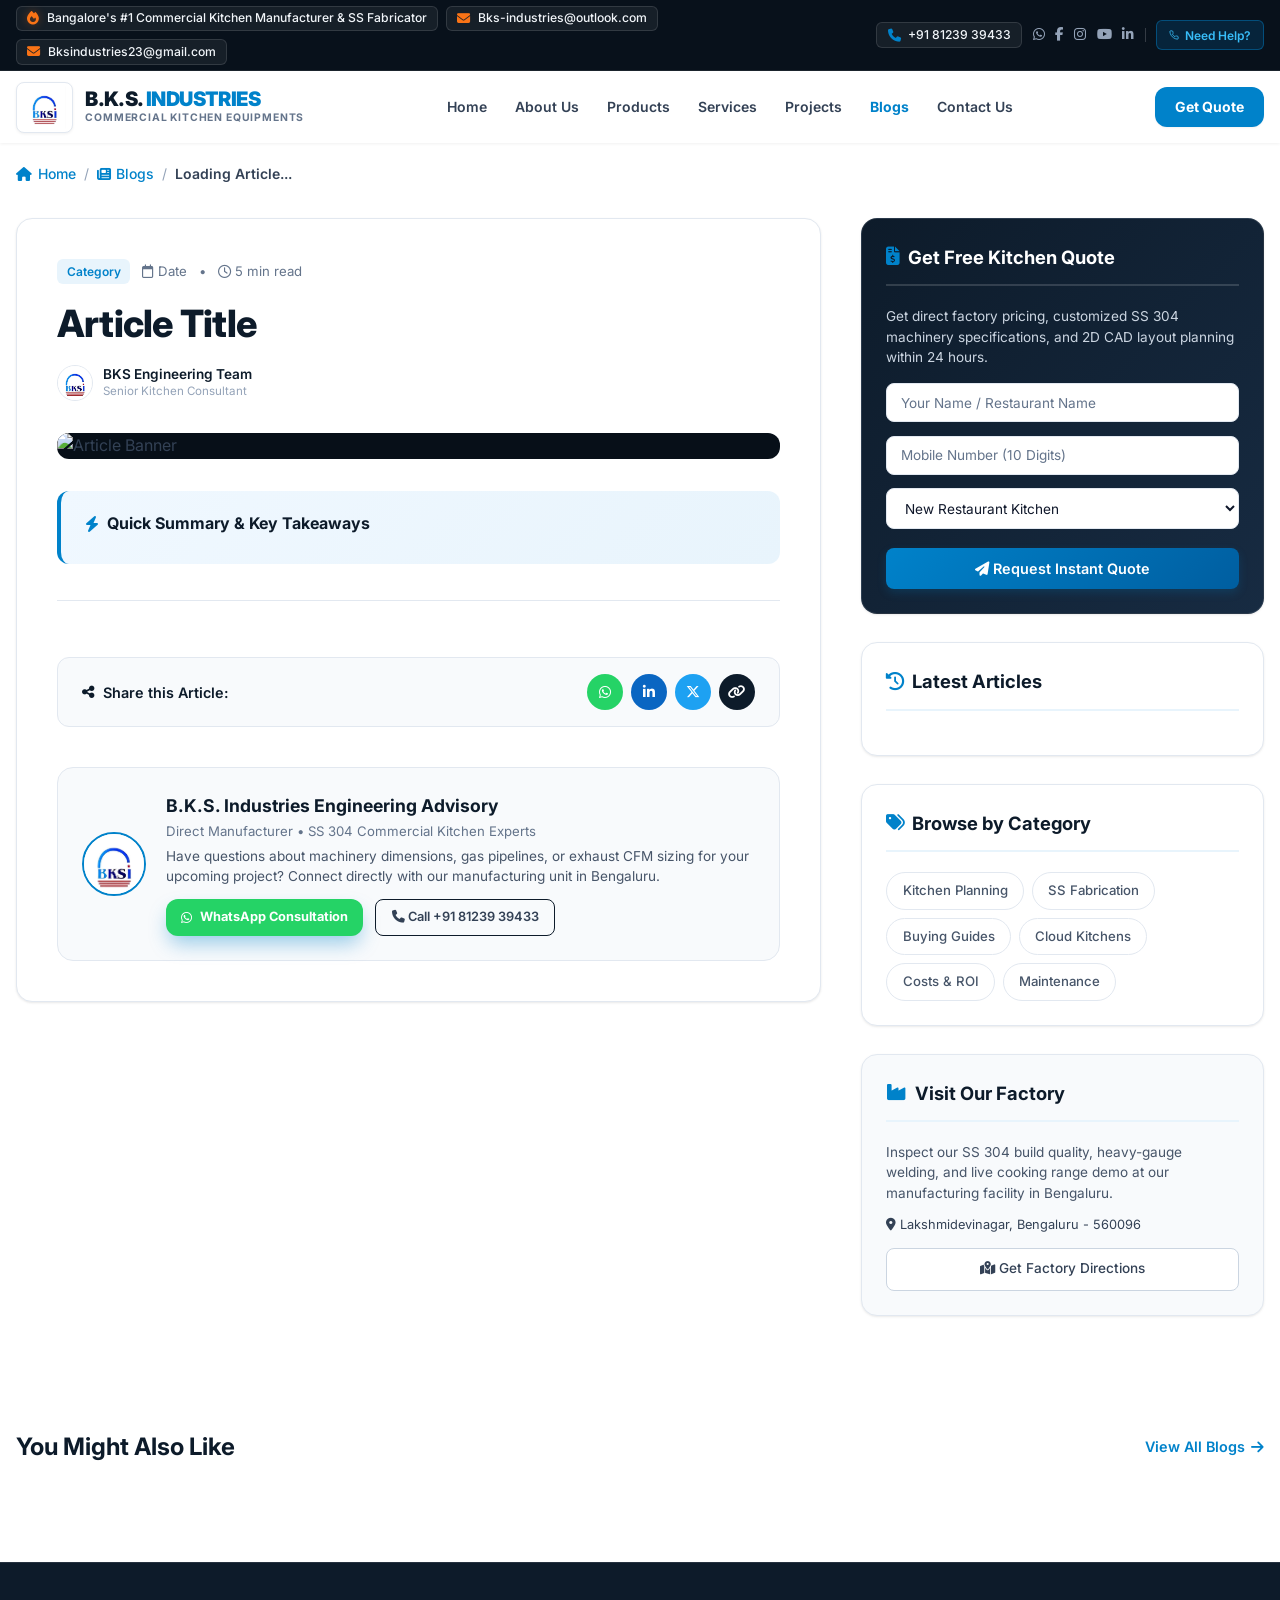
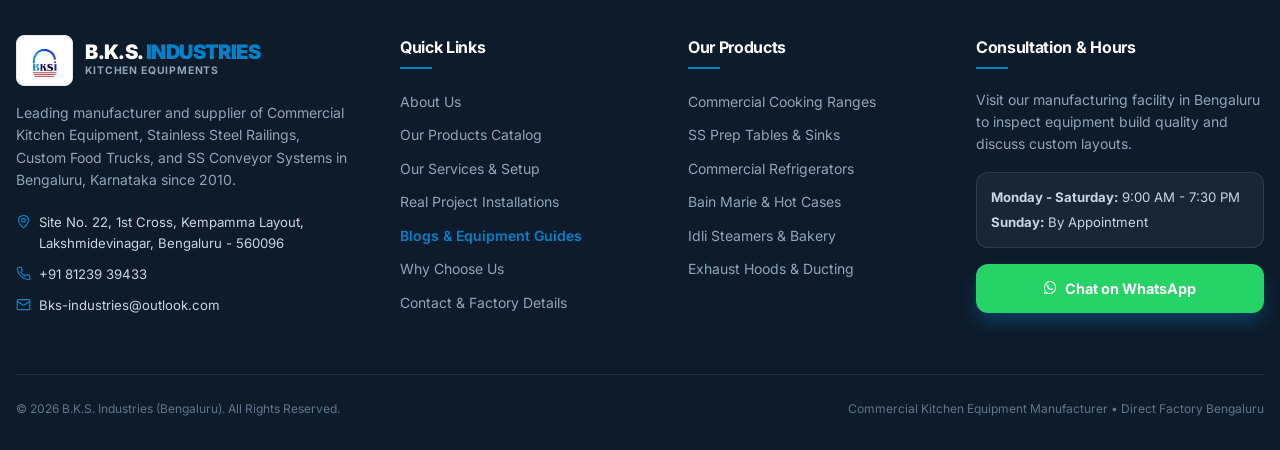
==== commit 0f1ce1e1: "Remove ISO certified pill badge and footer mentions" ====
--- a/blog-details.html
+++ b/blog-details.html
@@ -382,7 +382,7 @@
 
       <div class="apollo-footer-bottom">
         <p>&copy; 2026 B.K.S. Industries (Bengaluru). All Rights Reserved.</p>
-        <p>Commercial Kitchen Equipment Manufacturer &bull; ISO Quality Compliant</p>
+        <p>Commercial Kitchen Equipment Manufacturer &bull; Direct Factory Bengaluru</p>
       </div>
     </div>
   </footer>
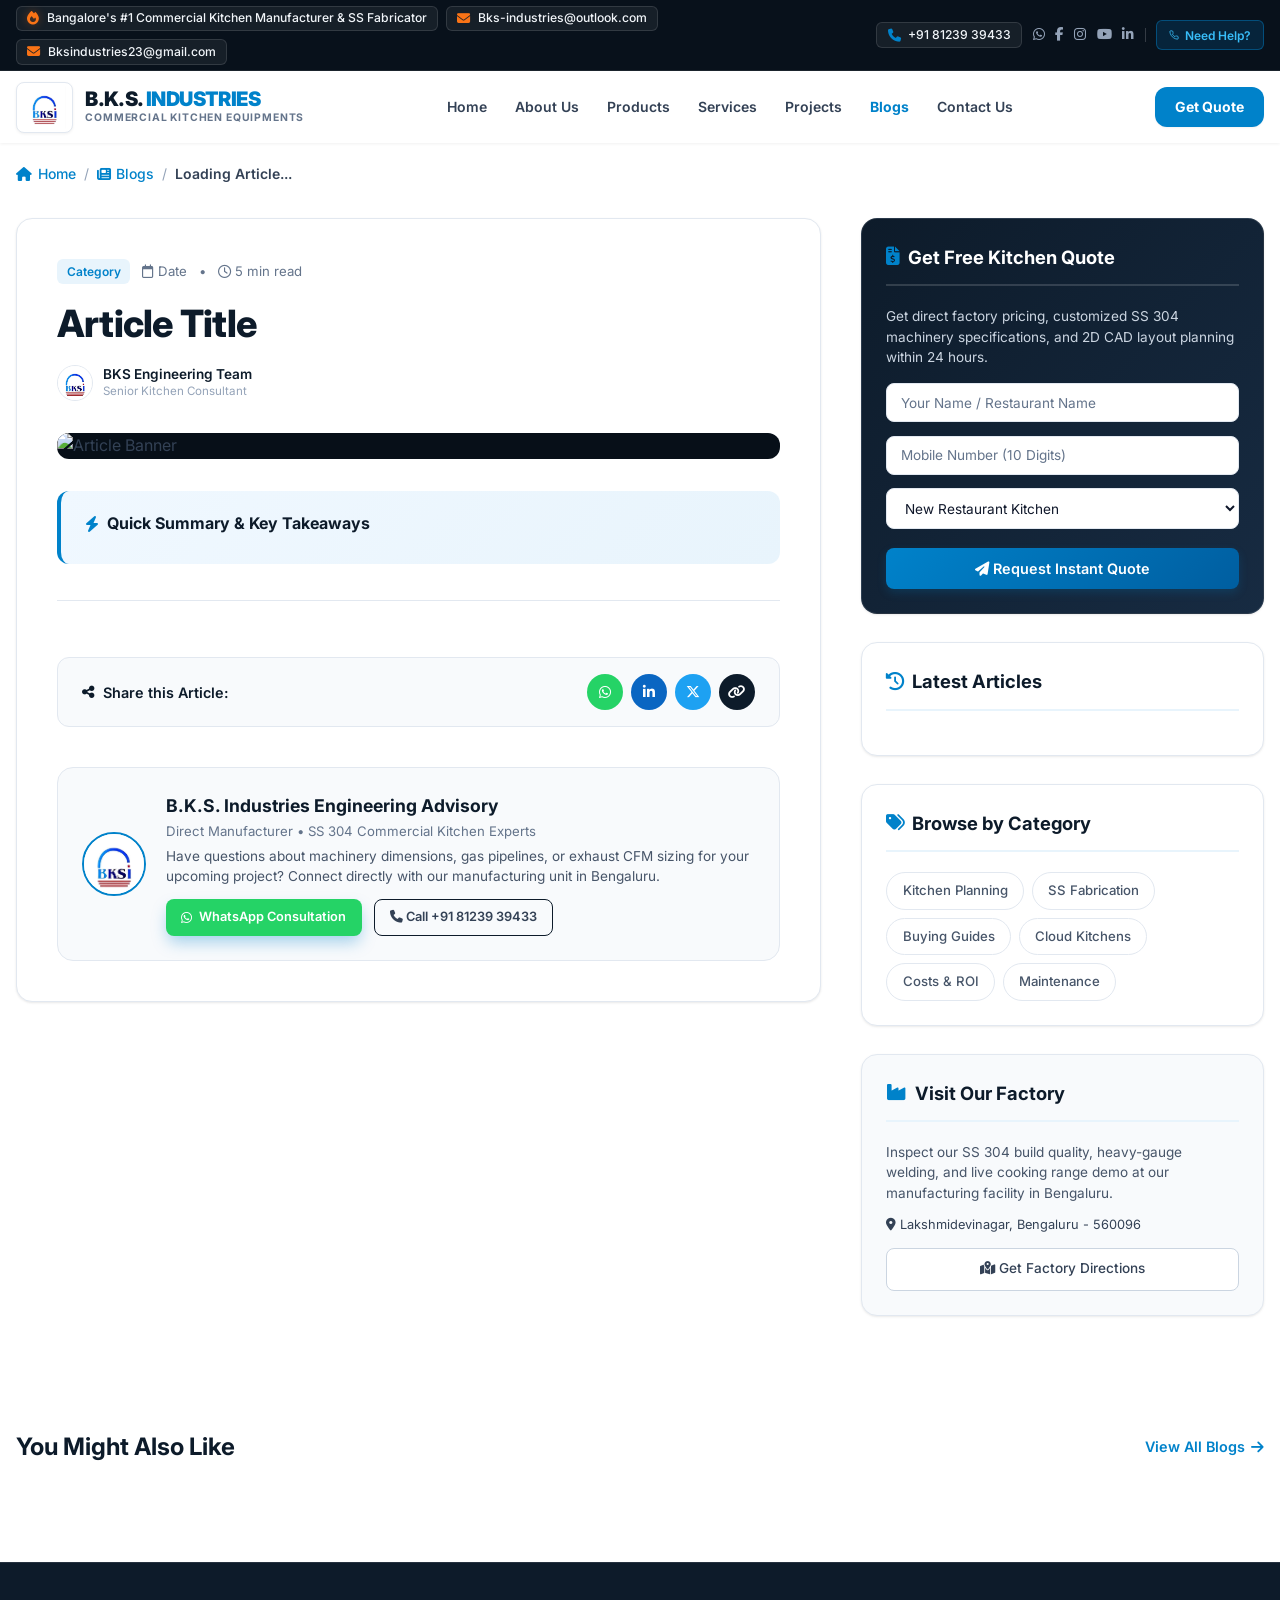
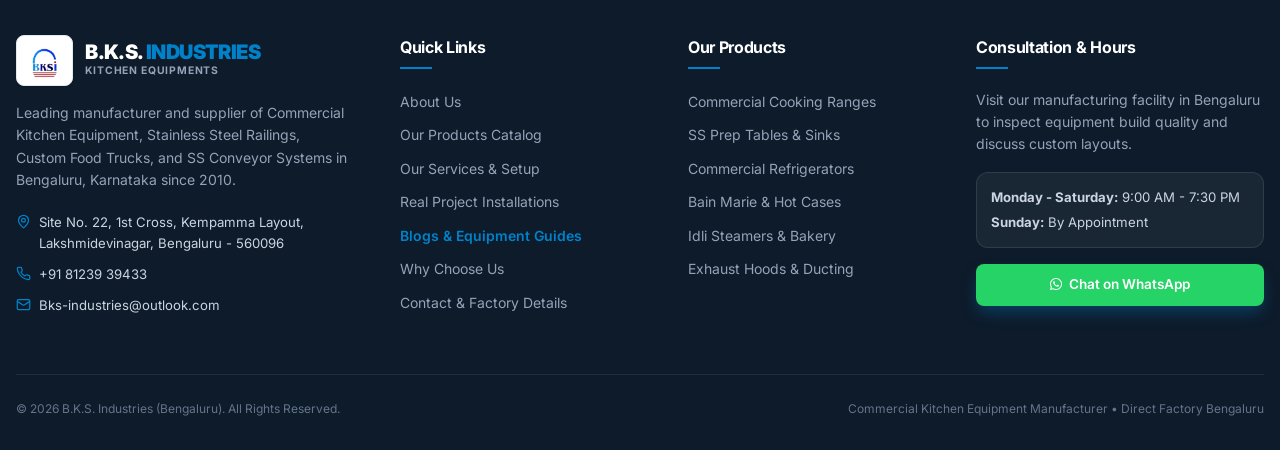
==== commit 2b0ebd4b: "Add high-ranking SEO blog on Commercial Kitchen Equipment Manufacturers Near Me with comprehensive l" ====
--- a/blog-details.html
+++ b/blog-details.html
@@ -395,7 +395,7 @@
   <div class="toast-container" id="toastContainer"></div>
 
   <!-- JavaScript Modules -->
-  <script src="blogs-data.js?v=cleannoturnkey3.0"></script>
+  <script src="blogs-data.js?v=seoblog4.1"></script>
   <script>
     document.addEventListener('DOMContentLoaded', () => {
       // 1. Get slug from URL parameter
--- a/style.css
+++ b/style.css
@@ -633,102 +633,102 @@
 
 /* Glass Backdrop Card for Ultra-Clear Text Readability */
 .apollo-hero-textbox {
-  max-width: 620px;
-  background: linear-gradient(135deg, rgba(7, 15, 24, 0.94) 0%, rgba(13, 27, 42, 0.88) 100%);
-  backdrop-filter: blur(16px);
-  -webkit-backdrop-filter: blur(16px);
-  border: 1px solid rgba(255, 255, 255, 0.16);
-  border-radius: var(--radius-2xl);
-  padding: 2.25rem 2.5rem;
-  box-shadow: 0 25px 60px -12px rgba(0, 0, 0, 0.75), inset 0 1px 0 rgba(255, 255, 255, 0.2);
+  max-width: 550px;
+  background: linear-gradient(135deg, rgba(7, 15, 24, 0.92) 0%, rgba(13, 27, 42, 0.85) 100%);
+  backdrop-filter: blur(14px);
+  -webkit-backdrop-filter: blur(14px);
+  border: 1px solid rgba(255, 255, 255, 0.14);
+  border-radius: var(--radius-xl);
+  padding: 1.85rem 2.15rem;
+  box-shadow: 0 20px 45px -10px rgba(0, 0, 0, 0.7), inset 0 1px 0 rgba(255, 255, 255, 0.15);
 }
 
 .apollo-hero-tag, .apollo-pill-badge {
   display: inline-flex;
   align-items: center;
-  gap: 0.5rem;
+  gap: 0.45rem;
   border-radius: var(--radius-full);
-  border: 1px solid rgba(56, 189, 248, 0.6);
-  background-color: rgba(0, 130, 202, 0.28);
-  padding: 0.4rem 1.1rem;
-  margin-bottom: 1rem;
+  border: 1px solid rgba(56, 189, 248, 0.5);
+  background-color: rgba(0, 130, 202, 0.22);
+  padding: 0.32rem 0.85rem;
+  margin-bottom: 0.85rem;
   color: #38BDF8;
-  font-size: 0.78rem;
-  font-weight: 800;
-  letter-spacing: 0.08em;
+  font-size: 0.72rem;
+  font-weight: 700;
+  letter-spacing: 0.06em;
   text-transform: uppercase;
 }
 
 .apollo-hero-tag-dot, .apollo-pill-dot {
-  width: 7px;
-  height: 7px;
+  width: 6px;
+  height: 6px;
   border-radius: 50%;
   background-color: #38BDF8;
-  box-shadow: 0 0 10px #38BDF8;
+  box-shadow: 0 0 8px #38BDF8;
 }
 
 .apollo-pill-text {
   color: #38BDF8;
-  font-size: 0.78rem;
-  font-weight: 800;
-  letter-spacing: 0.08em;
+  font-size: 0.72rem;
+  font-weight: 700;
+  letter-spacing: 0.06em;
   text-transform: uppercase;
 }
 
 .apollo-hero-subtitle {
   color: #E2E8F0;
-  font-size: 0.84rem;
+  font-size: 0.8rem;
   font-weight: 700;
-  letter-spacing: 0.12em;
+  letter-spacing: 0.1em;
   text-transform: uppercase;
-  margin-bottom: 0.75rem;
+  margin-bottom: 0.65rem;
   text-shadow: 0 1px 3px rgba(0, 0, 0, 0.6);
 }
 
 .apollo-hero-accent-bar {
   height: 3px;
-  width: 3rem;
+  width: 2.75rem;
   background: linear-gradient(to right, #0082CA, #38BDF8);
   border-radius: var(--radius-full);
-  margin-bottom: 1.25rem;
+  margin-bottom: 1rem;
 }
 
 .apollo-hero-title {
-  font-size: clamp(2.1rem, 3.8vw, 3.3rem);
-  font-weight: 900;
+  font-size: clamp(1.65rem, 2.5vw, 2.35rem);
+  font-weight: 800;
   color: #FFFFFF;
-  line-height: 1.12;
-  letter-spacing: -0.03em;
-  margin-bottom: 0.85rem;
-  text-shadow: 0 2px 10px rgba(0, 0, 0, 0.8);
+  line-height: 1.22;
+  letter-spacing: -0.02em;
+  margin-bottom: 0.75rem;
+  text-shadow: 0 2px 8px rgba(0, 0, 0, 0.7);
 }
 
 .apollo-hero-title span {
   color: #38BDF8;
-  text-shadow: 0 0 25px rgba(56, 189, 248, 0.6);
-}
-
-/* Highly visible glowing typewriter tagline */
+  text-shadow: 0 0 18px rgba(56, 189, 248, 0.5);
+}
+
+/* Highly visible typewriter tagline */
 .apollo-hero-typed {
-  font-size: clamp(1.15rem, 2.2vw, 1.55rem);
-  font-weight: 700;
-  color: #F8FAFC !important;
+  font-size: clamp(0.95rem, 1.35vw, 1.15rem);
+  font-weight: 600;
+  color: #F1F5F9 !important;
   letter-spacing: -0.01em;
-  margin-bottom: 1.15rem;
-  display: flex;
-  align-items: center;
-  gap: 0.45rem;
+  margin-bottom: 0.95rem;
+  display: flex;
+  align-items: center;
+  gap: 0.4rem;
   flex-wrap: wrap;
-  text-shadow: 0 2px 10px rgba(0, 0, 0, 0.9);
+  text-shadow: 0 1px 4px rgba(0, 0, 0, 0.8);
 }
 
 #typedWord {
   color: #38BDF8 !important;
-  font-weight: 800;
-  border-right: 2.5px solid #F59E0B;
-  padding-right: 5px;
+  font-weight: 700;
+  border-right: 2px solid #F59E0B;
+  padding-right: 4px;
   animation: blinkHeroCursor 0.75s infinite;
-  text-shadow: 0 0 20px rgba(56, 189, 248, 0.75);
+  text-shadow: 0 0 14px rgba(56, 189, 248, 0.6);
 }
 
 @keyframes blinkHeroCursor {
@@ -737,51 +737,51 @@
 }
 
 .apollo-hero-desc {
-  font-size: 1rem;
-  color: #E2E8F0;
-  line-height: 1.68;
-  margin-bottom: 2rem;
-  text-shadow: 0 1px 4px rgba(0, 0, 0, 0.8);
+  font-size: 0.88rem;
+  color: #CBD5E1;
+  line-height: 1.6;
+  margin-bottom: 1.5rem;
+  text-shadow: 0 1px 3px rgba(0, 0, 0, 0.7);
 }
 
 .apollo-hero-btn-group {
   display: flex;
   flex-wrap: wrap;
-  gap: 0.875rem;
-  margin-bottom: 2rem;
+  gap: 0.75rem;
+  margin-bottom: 1.5rem;
 }
 
 .apollo-btn-primary {
   display: inline-flex;
   align-items: center;
-  gap: 0.5rem;
+  gap: 0.45rem;
   background-color: var(--apollo-blue);
   color: var(--text-white) !important;
-  padding: 0.8rem 1.75rem;
-  border-radius: var(--radius-lg);
-  font-weight: 700;
-  font-size: 0.9rem;
-  box-shadow: 0 10px 20px -3px rgba(0, 130, 202, 0.4);
+  padding: 0.65rem 1.4rem;
+  border-radius: var(--radius-md);
+  font-weight: 600;
+  font-size: 0.85rem;
+  box-shadow: 0 8px 16px -2px rgba(0, 130, 202, 0.35);
   transition: var(--transition);
 }
 
 .apollo-btn-primary:hover {
   background-color: var(--apollo-blue-hover);
   transform: translateY(-2px);
-  box-shadow: 0 14px 25px -3px rgba(0, 130, 202, 0.5);
+  box-shadow: 0 12px 20px -2px rgba(0, 130, 202, 0.45);
 }
 
 .apollo-btn-outline-white {
   display: inline-flex;
   align-items: center;
-  gap: 0.5rem;
-  border: 1.5px solid rgba(255, 255, 255, 0.4);
+  gap: 0.45rem;
+  border: 1.5px solid rgba(255, 255, 255, 0.35);
   color: #FFFFFF !important;
   background: rgba(255, 255, 255, 0.08);
-  padding: 0.8rem 1.75rem;
-  border-radius: var(--radius-lg);
-  font-weight: 700;
-  font-size: 0.9rem;
+  padding: 0.65rem 1.4rem;
+  border-radius: var(--radius-md);
+  font-weight: 600;
+  font-size: 0.85rem;
   backdrop-filter: blur(8px);
   transition: var(--transition);
 }
@@ -795,19 +795,19 @@
 .apollo-hero-chips {
   display: flex;
   flex-wrap: wrap;
-  gap: 0.75rem;
+  gap: 0.65rem;
 }
 
 .apollo-hero-chip {
   display: flex;
   align-items: center;
-  gap: 0.45rem;
-  background: rgba(255, 255, 255, 0.09);
-  border: 1px solid rgba(255, 255, 255, 0.18);
-  padding: 0.4rem 0.85rem;
+  gap: 0.4rem;
+  background: rgba(255, 255, 255, 0.08);
+  border: 1px solid rgba(255, 255, 255, 0.15);
+  padding: 0.32rem 0.75rem;
   border-radius: var(--radius-full);
   color: #FFFFFF;
-  font-size: 0.8rem;
+  font-size: 0.75rem;
   font-weight: 600;
   backdrop-filter: blur(8px);
 }
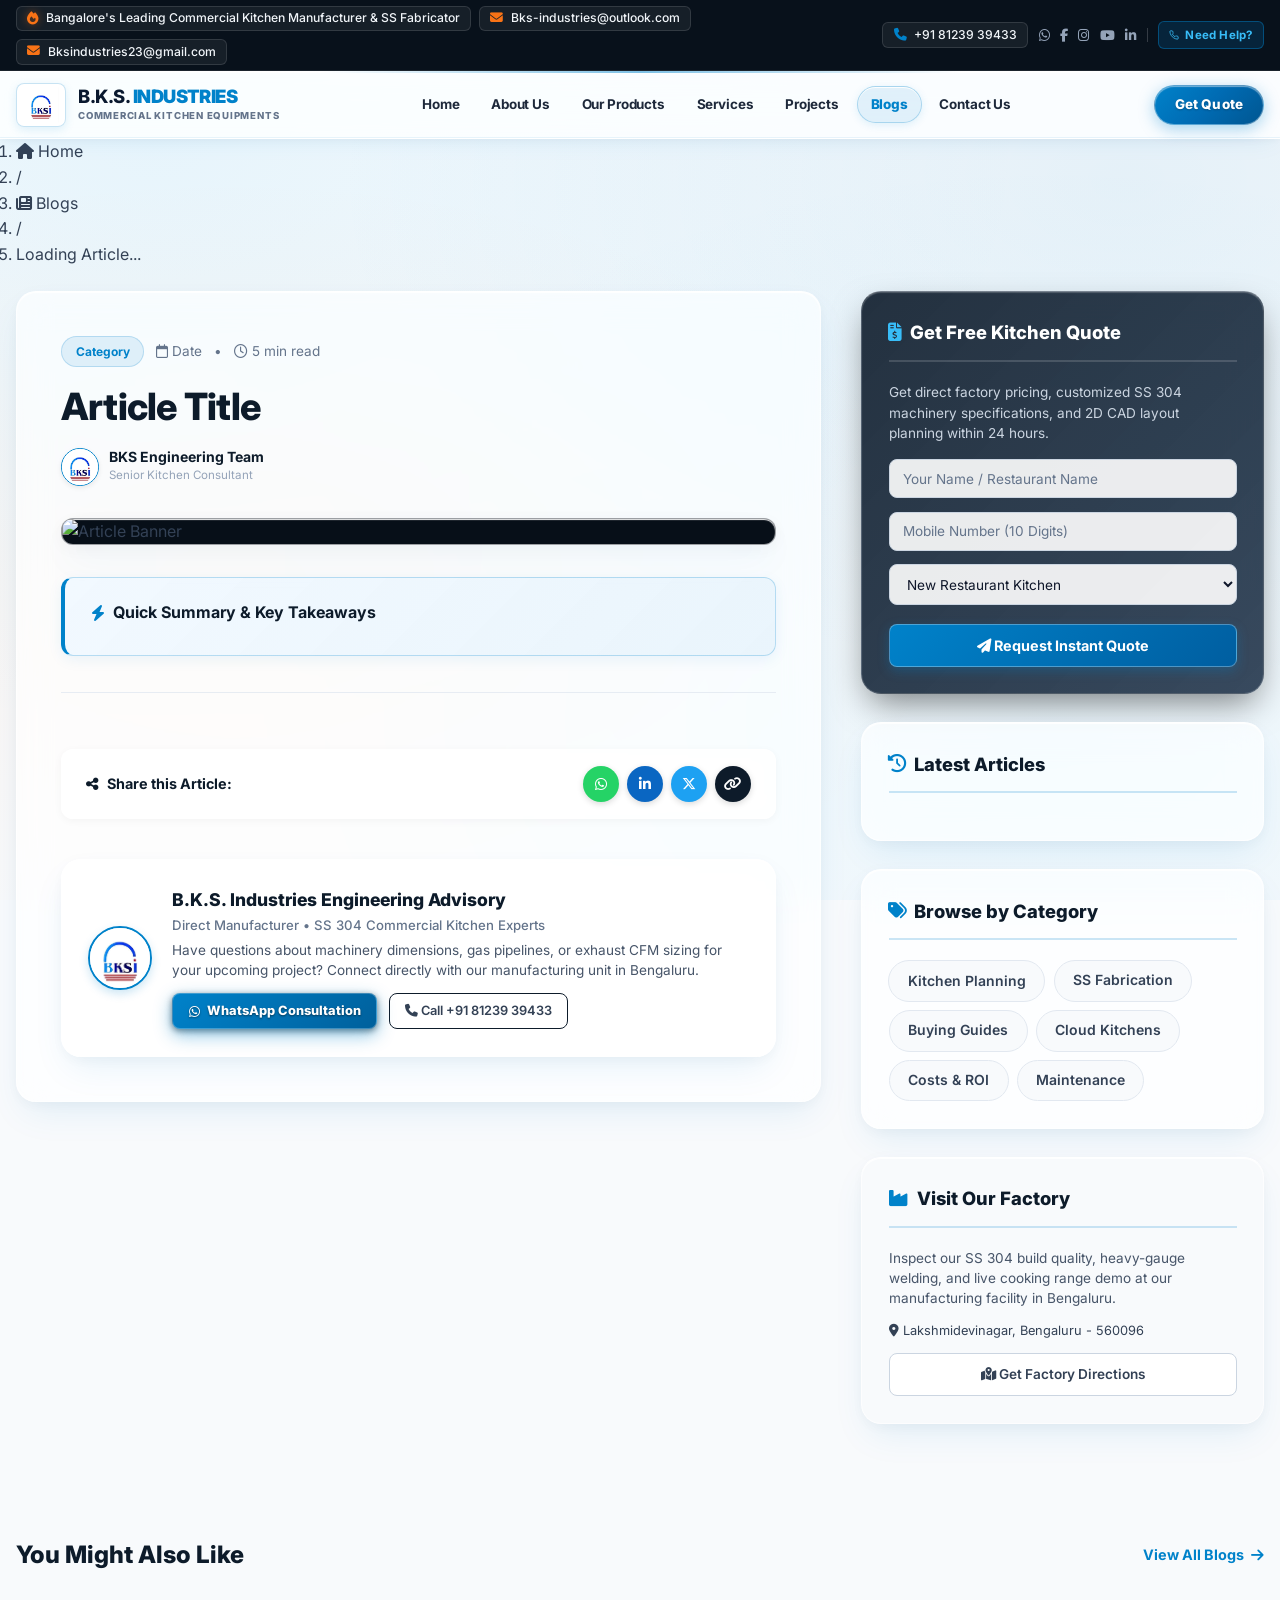
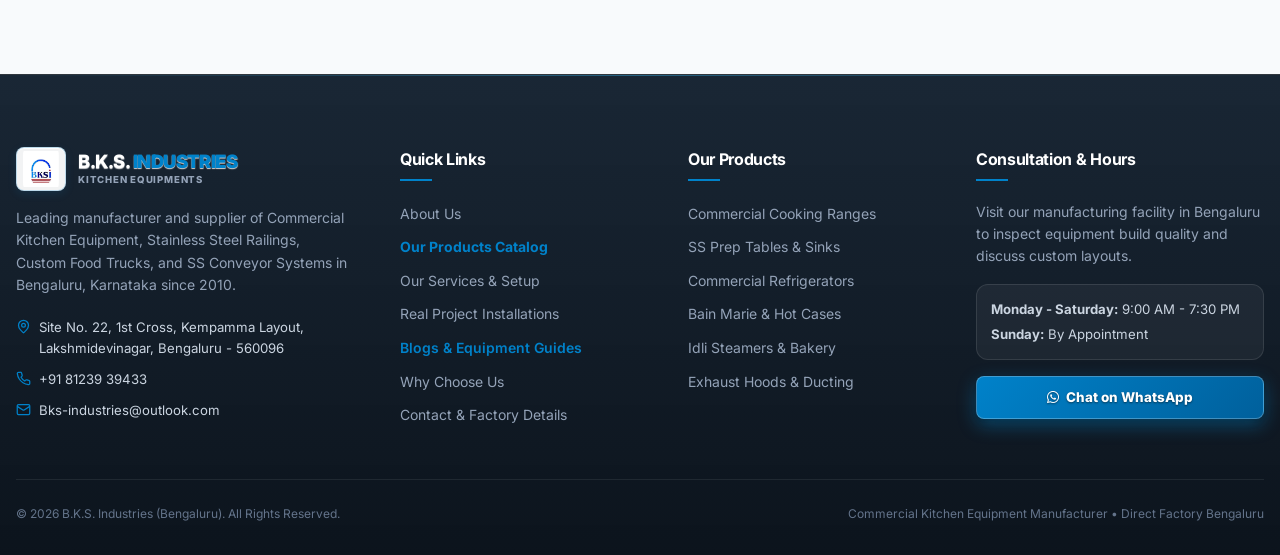
==== commit f1006307: "feat: complete glassmorphism redesign, clean SLN blog layout, turnkey removal, and SEO guide" ====
--- a/blog-details.html
+++ b/blog-details.html
@@ -29,7 +29,7 @@
   <link rel="icon" type="image/png" href="images/bksi_official_logo.png">
 
   <!-- Main Stylesheet -->
-  <link rel="stylesheet" href="style.css?v=cleannoturnkey3.0">
+  <link rel="stylesheet" href="style.css?v=3.5">
 </head>
 <body>
   <!-- Scroll Progress Indicator -->
@@ -43,7 +43,7 @@
       <div class="apollo-topbar-left">
         <div class="apollo-topbar-pill">
           <i class="fa-solid fa-fire pill-icon-fire"></i>
-          <span>Bangalore's #1 Commercial Kitchen Manufacturer & SS Fabricator</span>
+          <span>Bangalore's Leading Commercial Kitchen Manufacturer &amp; SS Fabricator</span>
         </div>
         <a href="mailto:Bks-industries@outlook.com" class="apollo-topbar-pill">
           <i class="fa-solid fa-envelope pill-icon-mail"></i>
@@ -92,7 +92,7 @@
         <ul class="apollo-nav">
           <li><a href="index.html" class="apollo-nav-link">Home</a></li>
           <li><a href="index.html#about" class="apollo-nav-link">About Us</a></li>
-          <li><a href="index.html#products" class="apollo-nav-link">Products</a></li>
+          <li><a href="products.html" class="apollo-nav-link">Our Products</a></li>
           <li><a href="index.html#services" class="apollo-nav-link">Services</a></li>
           <li><a href="index.html#projects" class="apollo-nav-link">Projects</a></li>
           <li><a href="blogs.html" class="apollo-nav-link active" style="color: var(--apollo-blue); font-weight: 700;">Blogs</a></li>
@@ -220,9 +220,9 @@
       <!-- Right Column: Sticky Conversion Sidebar (4 cols) -->
       <aside class="blog-sidebar">
         <!-- Widget 1: Free Kitchen Quote & CAD Layout -->
-        <div class="blog-widget" style="background: linear-gradient(135deg, #0D1B2A, #172B42); color: #FFFFFF; border-color: rgba(255,255,255,0.1);">
+        <div class="blog-widget" style="background: linear-gradient(135deg, rgba(13, 27, 42, 0.9), rgba(23, 43, 66, 0.85)); backdrop-filter: blur(16px); -webkit-backdrop-filter: blur(16px); color: #FFFFFF; border: 1px solid rgba(255,255,255,0.18); border-top: 1px solid rgba(255,255,255,0.35); box-shadow: 0 15px 35px -8px rgba(0,0,0,0.5), inset 0 1px 1px rgba(255,255,255,0.2);">
           <div class="blog-widget-title" style="color: #FFFFFF; border-color: rgba(255,255,255,0.15);">
-            <i class="fa-solid fa-file-invoice-dollar" style="color: var(--apollo-blue);"></i>
+            <i class="fa-solid fa-file-invoice-dollar" style="color: #38BDF8;"></i>
             <span>Get Free Kitchen Quote</span>
           </div>
           <p style="color: var(--text-slate-300); font-size: 0.85rem; margin-bottom: 1rem; line-height: 1.5;">
@@ -342,7 +342,7 @@
           <h4 class="apollo-footer-title">Quick Links</h4>
           <ul class="apollo-footer-links">
             <li><a href="index.html#about">About Us</a></li>
-            <li><a href="index.html#products">Our Products Catalog</a></li>
+            <li><a href="products.html" style="color: var(--apollo-blue); font-weight: 700;">Our Products Catalog</a></li>
             <li><a href="index.html#services">Our Services & Setup</a></li>
             <li><a href="index.html#projects">Real Project Installations</a></li>
             <li><a href="blogs.html" style="color: var(--apollo-blue); font-weight: 600;">Blogs &amp; Equipment Guides</a></li>
@@ -355,12 +355,12 @@
         <div>
           <h4 class="apollo-footer-title">Our Products</h4>
           <ul class="apollo-footer-links">
-            <li><a href="index.html#products">Commercial Cooking Ranges</a></li>
-            <li><a href="index.html#products">SS Prep Tables &amp; Sinks</a></li>
-            <li><a href="index.html#products">Commercial Refrigerators</a></li>
-            <li><a href="index.html#products">Bain Marie &amp; Hot Cases</a></li>
-            <li><a href="index.html#products">Idli Steamers &amp; Bakery</a></li>
-            <li><a href="index.html#products">Exhaust Hoods &amp; Ducting</a></li>
+            <li><a href="products.html?category=cooking">Commercial Cooking Ranges</a></li>
+            <li><a href="products.html?category=prep">SS Prep Tables &amp; Sinks</a></li>
+            <li><a href="products.html?category=refrigeration">Commercial Refrigerators</a></li>
+            <li><a href="products.html?category=servery">Bain Marie &amp; Hot Cases</a></li>
+            <li><a href="products.html?category=bakery">Idli Steamers &amp; Bakery</a></li>
+            <li><a href="products.html?category=exhaust">Exhaust Hoods &amp; Ducting</a></li>
           </ul>
         </div>
 
--- a/style.css
+++ b/style.css
@@ -1,5 +1,5 @@
 /* ==========================================================================
-   B.K.S. INDUSTRIES - 1:1 REPLICATION OF APOLLO EQUIPMENTS DESIGN SYSTEM
+   B.K.S. INDUSTRIES - LUXURY GLASSMORPHISM DESIGN SYSTEM
    ========================================================================== */
 
 :root {
@@ -17,6 +17,32 @@
   --border-slate-100: #F1F5F9;
   --border-slate-200: #E2E8F0;
   --border-slate-300: #CBD5E1;
+  
+  /* Glassmorphism Core Design Tokens */
+  --glass-bg-light: rgba(255, 255, 255, 0.72);
+  --glass-bg-light-hover: rgba(255, 255, 255, 0.88);
+  --glass-bg-card: rgba(255, 255, 255, 0.68);
+  --glass-bg-card-hover: rgba(255, 255, 255, 0.90);
+  --glass-bg-dark: rgba(13, 27, 42, 0.76);
+  --glass-bg-dark-hover: rgba(13, 27, 42, 0.88);
+  --glass-bg-dark-card: rgba(19, 34, 53, 0.70);
+  --glass-bg-blue: rgba(0, 130, 202, 0.82);
+  --glass-bg-input: rgba(255, 255, 255, 0.82);
+  
+  --glass-border-light: rgba(255, 255, 255, 0.65);
+  --glass-border-subtle: rgba(226, 232, 240, 0.75);
+  --glass-border-accent: rgba(0, 130, 202, 0.28);
+  --glass-border-dark: rgba(255, 255, 255, 0.14);
+  --glass-border-dark-highlight: rgba(255, 255, 255, 0.28);
+  
+  --glass-shadow: 0 16px 36px -8px rgba(0, 130, 202, 0.10), 0 4px 16px rgba(15, 23, 42, 0.04), inset 0 1px 1px rgba(255, 255, 255, 0.95);
+  --glass-shadow-hover: 0 22px 45px -10px rgba(0, 130, 202, 0.20), 0 8px 24px rgba(15, 23, 42, 0.08), inset 0 1px 1px rgba(255, 255, 255, 1);
+  --glass-shadow-dark: 0 20px 45px -10px rgba(0, 0, 0, 0.55), 0 0 0 1px rgba(255, 255, 255, 0.06), inset 0 1px 1px rgba(255, 255, 255, 0.22);
+  --glass-shadow-dark-hover: 0 28px 60px -12px rgba(0, 0, 0, 0.70), 0 0 25px rgba(56, 189, 248, 0.15), inset 0 1px 1px rgba(255, 255, 255, 0.35);
+  
+  --glass-blur: blur(16px) saturate(180%);
+  --glass-blur-sm: blur(10px) saturate(160%);
+  --glass-blur-heavy: blur(24px) saturate(200%);
   
   --text-navy: #0D1B2A;
   --text-slate-900: #0F172A;
@@ -44,8 +70,8 @@
   --shadow-xl: 0 20px 25px -5px rgba(0,0,0,0.1), 0 10px 10px -5px rgba(0,0,0,0.04);
   --shadow-2xl: 0 25px 50px -12px rgba(13, 27, 42, 0.25);
   
-  --transition: all 0.2s cubic-bezier(0.4, 0, 0.2, 1);
-  --transition-slow: all 0.4s cubic-bezier(0.16, 1, 0.3, 1);
+  --transition: all 0.25s cubic-bezier(0.16, 1, 0.3, 1);
+  --transition-slow: all 0.45s cubic-bezier(0.16, 1, 0.3, 1);
 }
 
 *, *::before, *::after {
@@ -62,7 +88,13 @@
 
 body {
   font-family: var(--font-inter);
-  background-color: var(--bg-white);
+  background-color: #F8FAFC;
+  background-image: 
+    radial-gradient(at 12% 15%, rgba(56, 189, 248, 0.09) 0px, transparent 55%),
+    radial-gradient(at 88% 20%, rgba(0, 130, 202, 0.08) 0px, transparent 50%),
+    radial-gradient(at 18% 65%, rgba(249, 115, 22, 0.05) 0px, transparent 50%),
+    radial-gradient(at 82% 80%, rgba(56, 189, 248, 0.07) 0px, transparent 55%);
+  background-attachment: fixed;
   color: var(--text-slate-700);
   line-height: 1.6;
   -webkit-font-smoothing: antialiased;
@@ -156,18 +188,24 @@
 
 .apollo-topbar-pill .pill-icon-fire {
   color: #F97316;
-  font-size: 0.85rem;
-  filter: drop-shadow(0 0 4px rgba(249, 115, 22, 0.35));
+  font-size: 0.82rem;
+  filter: drop-shadow(0 0 4px rgba(249, 115, 22, 0.45));
+  animation: flameFlicker 2.5s infinite ease-in-out;
+}
+
+@keyframes flameFlicker {
+  0%, 100% { transform: scale(1) rotate(0deg); opacity: 1; }
+  50% { transform: scale(1.15) rotate(-4deg); opacity: 0.9; }
 }
 
 .apollo-topbar-pill .pill-icon-mail {
   color: #F97316;
-  font-size: 0.82rem;
+  font-size: 0.80rem;
 }
 
 .apollo-topbar-pill .pill-icon-phone {
   color: var(--apollo-blue);
-  font-size: 0.82rem;
+  font-size: 0.80rem;
 }
 
 .apollo-topbar-right {
@@ -188,13 +226,13 @@
   display: flex;
   align-items: center;
   justify-content: center;
-  font-size: 0.85rem;
+  font-size: 0.82rem;
   transition: var(--transition);
 }
 
 .apollo-social-link:hover {
   color: var(--apollo-blue);
-  transform: translateY(-1px);
+  transform: translateY(-1px) scale(1.1);
 }
 
 .apollo-v-divider {
@@ -210,10 +248,11 @@
   background-color: rgba(0, 130, 202, 0.18);
   border: 1px solid rgba(0, 130, 202, 0.45);
   color: #38BDF8;
-  padding: 0.26rem 0.75rem;
+  padding: 0.24rem 0.65rem;
   border-radius: 6px;
-  font-size: 0.75rem;
-  font-weight: 600;
+  font-size: 0.72rem;
+  font-weight: 700;
+  letter-spacing: 0.02em;
   transition: var(--transition);
 }
 
@@ -224,23 +263,41 @@
 }
 
 /* ==========================================================================
-   STICKY MAIN HEADER & MEGA MENU
+   STICKY MAIN HEADER - PREMIUM LIQUID GLASS THEME
    ========================================================================== */
 .apollo-header {
   position: sticky;
   top: 0;
   z-index: 50;
   width: 100%;
-  background-color: var(--bg-white);
-  box-shadow: 0 1px 3px rgba(0,0,0,0.06);
-  transition: var(--transition);
+  background: rgba(255, 255, 255, 0.82);
+  backdrop-filter: blur(20px) saturate(190%);
+  -webkit-backdrop-filter: blur(20px) saturate(190%);
+  border-bottom: 1px solid rgba(255, 255, 255, 0.85);
+  box-shadow: 
+    0 8px 24px -8px rgba(0, 130, 202, 0.10),
+    0 2px 8px rgba(15, 23, 42, 0.04),
+    inset 0 1px 1px 0 rgba(255, 255, 255, 0.95),
+    inset 0 -1px 0 0 rgba(0, 130, 202, 0.08);
+  transition: all 0.3s cubic-bezier(0.16, 1, 0.3, 1);
+}
+
+.apollo-header::before {
+  content: "";
+  position: absolute;
+  top: 0;
+  left: 0;
+  right: 0;
+  height: 1.5px;
+  background: linear-gradient(90deg, transparent 0%, rgba(255, 255, 255, 0.95) 25%, rgba(0, 130, 202, 0.5) 50%, rgba(255, 255, 255, 0.95) 75%, transparent 100%);
+  pointer-events: none;
 }
 
 .apollo-header-inner {
   display: flex;
   align-items: center;
   justify-content: space-between;
-  height: 4.5rem;
+  height: 4.2rem;
 }
 
 .apollo-brand {
@@ -248,22 +305,26 @@
   align-items: center;
   gap: 0.75rem;
   flex-shrink: 0;
+  text-decoration: none;
 }
 
 .apollo-brand-logo {
-  height: 3.2rem;
+  height: 2.75rem;
   width: auto;
   border-radius: var(--radius-md);
-  border: 1px solid var(--border-slate-200);
-  background: #FFFFFF;
+  border: 1px solid rgba(0, 130, 202, 0.22);
+  background: rgba(255, 255, 255, 0.95);
+  backdrop-filter: blur(12px);
+  -webkit-backdrop-filter: blur(12px);
   padding: 3px 6px;
   object-fit: contain;
-  box-shadow: 0 1px 3px rgba(0,0,0,0.06);
-  transition: transform 0.2s ease;
+  box-shadow: 0 3px 10px rgba(0, 130, 202, 0.12), inset 0 1px 0 rgba(255, 255, 255, 0.9);
+  transition: transform 0.25s cubic-bezier(0.16, 1, 0.3, 1), box-shadow 0.25s ease;
 }
 
 .apollo-brand:hover .apollo-brand-logo {
-  transform: scale(1.04);
+  transform: scale(1.05);
+  box-shadow: 0 5px 16px rgba(0, 130, 202, 0.22);
 }
 
 .apollo-brand-text {
@@ -272,21 +333,23 @@
 }
 
 .apollo-brand-name {
+  font-weight: 800;
+  font-size: 1.15rem;
+  color: #0A192F;
+  line-height: 1.15;
+  letter-spacing: -0.025em;
+  text-shadow: 0 1px 1px rgba(255, 255, 255, 0.8);
+}
+
+.apollo-brand-name span {
+  color: #0082CA;
   font-weight: 900;
-  font-size: 1.25rem;
-  color: var(--apollo-navy);
-  line-height: 1.1;
-  letter-spacing: -0.03em;
-}
-
-.apollo-brand-name span {
-  color: var(--apollo-blue);
 }
 
 .apollo-brand-sub {
-  font-size: 0.65rem;
-  font-weight: 700;
-  color: var(--text-slate-500);
+  font-size: 0.60rem;
+  font-weight: 800;
+  color: #64748B;
   text-transform: uppercase;
   letter-spacing: 0.08em;
 }
@@ -306,40 +369,62 @@
   display: flex;
   align-items: center;
   gap: 0.25rem;
-  padding: 0.5rem 0.75rem;
-  border-radius: var(--radius-md);
-  font-size: 0.875rem;
-  font-weight: 600;
-  color: #334155;
+  padding: 0.42rem 0.8rem;
+  border-radius: var(--radius-full);
+  font-size: 0.84rem;
+  font-weight: 700;
+  color: #1E293B;
   background: transparent;
+  border: 1px solid transparent;
   cursor: pointer;
-  transition: var(--transition);
+  letter-spacing: -0.01em;
+  transition: all 0.22s cubic-bezier(0.16, 1, 0.3, 1);
+  text-decoration: none;
 }
 
 .apollo-nav-btn:hover, .apollo-nav-link:hover {
-  color: var(--apollo-blue);
-  background-color: var(--bg-slate-50);
+  color: #0082CA;
+  background: rgba(0, 130, 202, 0.08);
+  backdrop-filter: blur(8px);
+  -webkit-backdrop-filter: blur(8px);
+  border-color: rgba(0, 130, 202, 0.18);
+  box-shadow: 0 2px 8px rgba(0, 130, 202, 0.08), inset 0 1px 0 rgba(255, 255, 255, 0.8);
+  transform: translateY(-1px);
+}
+
+.apollo-nav-link.active {
+  color: #0082CA !important;
+  font-weight: 800 !important;
+  background: rgba(0, 130, 202, 0.1) !important;
+  border-color: rgba(0, 130, 202, 0.25) !important;
+  box-shadow: 0 2px 8px rgba(0, 130, 202, 0.12), inset 0 1px 0 rgba(255, 255, 255, 0.9);
 }
 
 .apollo-nav-btn svg {
-  transition: transform 0.2s ease;
+  stroke-width: 2.5;
+  transition: transform 0.25s cubic-bezier(0.16, 1, 0.3, 1);
 }
 
 .apollo-nav-item:hover .apollo-nav-btn svg {
   transform: rotate(180deg);
 }
 
-/* Mega Dropdown Menus */
+/* Mega Dropdown Menus - Liquid Glass */
 .apollo-mega-menu {
   position: absolute;
   top: 100%;
   left: 50%;
-  transform: translateX(-50%) translateY(8px);
-  background: var(--bg-white);
+  transform: translateX(-50%) translateY(10px);
+  background: rgba(255, 255, 255, 0.90);
+  backdrop-filter: blur(24px) saturate(200%);
+  -webkit-backdrop-filter: blur(24px) saturate(200%);
   border-radius: var(--radius-2xl);
-  box-shadow: 0 25px 50px -12px rgba(13, 27, 42, 0.25);
-  border: 1px solid rgba(241, 245, 249, 0.9);
-  padding: 1.25rem;
+  box-shadow: 
+    0 30px 60px -12px rgba(13, 27, 42, 0.25),
+    0 0 0 1px rgba(0, 130, 202, 0.15),
+    inset 0 1px 1px 0 rgba(255, 255, 255, 0.95);
+  border: 1px solid rgba(255, 255, 255, 0.85);
+  padding: 1.35rem;
   z-index: 60;
   opacity: 0;
   visibility: hidden;
@@ -491,21 +576,39 @@
 .apollo-btn-enquiry {
   display: inline-flex;
   align-items: center;
-  gap: 0.5rem;
-  background-color: var(--apollo-blue);
-  color: var(--text-white) !important;
-  padding: 0.55rem 1.25rem;
-  border-radius: var(--radius-lg);
-  font-size: 0.875rem;
-  font-weight: 700;
-  box-shadow: 0 1px 2px rgba(0,0,0,0.05);
-  transition: var(--transition);
+  gap: 0.45rem;
+  background: linear-gradient(135deg, #0082CA 0%, #006BB3 50%, #005691 100%);
+  color: #FFFFFF !important;
+  padding: 0.52rem 1.25rem;
+  border-radius: var(--radius-full);
+  font-size: 0.84rem;
+  font-weight: 800;
+  letter-spacing: 0.01em;
+  border: 1px solid rgba(255, 255, 255, 0.35);
+  box-shadow: 
+    0 4px 16px rgba(0, 130, 202, 0.35),
+    inset 0 1px 1px rgba(255, 255, 255, 0.45);
+  text-shadow: 0 1px 2px rgba(0, 0, 0, 0.25);
+  transition: all 0.25s cubic-bezier(0.16, 1, 0.3, 1);
+  text-decoration: none;
+  animation: apolloCtaGlow 4s infinite ease-in-out;
+}
+
+@keyframes apolloCtaGlow {
+  0%, 100% {
+    box-shadow: 0 4px 16px rgba(0, 130, 202, 0.35), inset 0 1px 1px rgba(255, 255, 255, 0.45);
+  }
+  50% {
+    box-shadow: 0 6px 22px rgba(0, 130, 202, 0.55), 0 0 12px rgba(56, 189, 248, 0.4), inset 0 1px 1px rgba(255, 255, 255, 0.6);
+  }
 }
 
 .apollo-btn-enquiry:hover {
-  background-color: var(--apollo-blue-hover);
-  box-shadow: 0 4px 12px rgba(0, 130, 202, 0.35);
-  transform: translateY(-1px);
+  background: linear-gradient(135deg, #0095E8 0%, #007CCF 50%, #0060A0 100%);
+  box-shadow: 
+    0 8px 25px rgba(0, 130, 202, 0.55),
+    inset 0 1px 1px rgba(255, 255, 255, 0.6);
+  transform: translateY(-2px);
 }
 
 /* ==========================================================================
@@ -537,19 +640,25 @@
   width: 100%;
   height: 100%;
   object-fit: cover;
-  object-position: center;
-}
-
-/* Angled Split Polygon Dark Overlay */
-/* Angled Split Polygon Dark Overlay & Vignette */
+  object-position: center right;
+  filter: contrast(1.04) brightness(0.96) saturate(1.05);
+  transform: scale(1.0);
+  transition: transform 6s cubic-bezier(0.25, 1, 0.5, 1);
+}
+
+.apollo-hero-slide.active img {
+  transform: scale(1.04);
+}
+
+/* Angled Split Polygon Dark Overlay & Vignette - Translucent for Backdrop Image Visibility */
 .apollo-hero-split-overlay {
   position: absolute;
   inset-y: 0;
   left: 0;
   z-index: 20;
-  width: 75%;
-  clip-path: polygon(0 0, 86% 0, 62% 100%, 0 100%);
-  background: linear-gradient(105deg, rgba(7, 15, 24, 0.98) 0%, rgba(13, 27, 42, 0.94) 50%, rgba(13, 27, 42, 0.84) 75%, transparent 100%);
+  width: 70%;
+  clip-path: polygon(0 0, 85% 0, 55% 100%, 0 100%);
+  background: linear-gradient(105deg, rgba(7, 15, 24, 0.38) 0%, rgba(10, 22, 38, 0.20) 45%, rgba(13, 27, 42, 0.05) 80%, transparent 100%);
   pointer-events: none;
 }
 
@@ -566,8 +675,8 @@
   position: absolute;
   inset-x: 0;
   bottom: 0;
-  height: 160px;
-  background: linear-gradient(to top, rgba(7, 15, 24, 0.95) 0%, transparent 100%);
+  height: 140px;
+  background: linear-gradient(to top, rgba(7, 15, 24, 0.85) 0%, transparent 100%);
   z-index: 18;
   pointer-events: none;
 }
@@ -631,16 +740,62 @@
   padding: 3rem 1rem 4rem;
 }
 
-/* Glass Backdrop Card for Ultra-Clear Text Readability */
+/* Classy Frosted Glass Backdrop Card with High Transparency & High Readability */
 .apollo-hero-textbox {
-  max-width: 550px;
-  background: linear-gradient(135deg, rgba(7, 15, 24, 0.92) 0%, rgba(13, 27, 42, 0.85) 100%);
-  backdrop-filter: blur(14px);
-  -webkit-backdrop-filter: blur(14px);
-  border: 1px solid rgba(255, 255, 255, 0.14);
-  border-radius: var(--radius-xl);
-  padding: 1.85rem 2.15rem;
-  box-shadow: 0 20px 45px -10px rgba(0, 0, 0, 0.7), inset 0 1px 0 rgba(255, 255, 255, 0.15);
+  max-width: 540px;
+  background: linear-gradient(135deg, rgba(7, 15, 24, 0.38) 0%, rgba(5, 12, 20, 0.22) 100%);
+  backdrop-filter: blur(10px) saturate(140%);
+  -webkit-backdrop-filter: blur(10px) saturate(140%);
+  border: 1px solid rgba(255, 255, 255, 0.18);
+  border-top: 1px solid rgba(255, 255, 255, 0.32);
+  border-left: 1px solid rgba(255, 255, 255, 0.24);
+  border-radius: 18px;
+  padding: 1.85rem 2.1rem;
+  box-shadow: 
+    0 20px 45px -12px rgba(0, 0, 0, 0.5),
+    0 0 0 1px rgba(255, 255, 255, 0.06),
+    inset 0 1px 1px 0 rgba(255, 255, 255, 0.25),
+    inset 0 -1px 2px 0 rgba(0, 0, 0, 0.25);
+  position: relative;
+  overflow: hidden;
+  animation: apolloHeroBoxEntrance 0.85s cubic-bezier(0.16, 1, 0.3, 1) both;
+  transition: transform 0.3s cubic-bezier(0.16, 1, 0.3, 1), box-shadow 0.3s ease, border-color 0.3s ease;
+}
+
+@keyframes apolloHeroBoxEntrance {
+  0% {
+    opacity: 0;
+    transform: translateY(20px) scale(0.98);
+  }
+  100% {
+    opacity: 1;
+    transform: translateY(0) scale(1);
+  }
+}
+
+.apollo-hero-textbox::before {
+  content: "";
+  position: absolute;
+  top: -40%;
+  left: -20%;
+  width: 140%;
+  height: 140%;
+  background: radial-gradient(circle at 20% 20%, rgba(56, 189, 248, 0.09) 0%, transparent 60%);
+  pointer-events: none;
+  z-index: 0;
+}
+
+.apollo-hero-textbox > * {
+  position: relative;
+  z-index: 1;
+}
+
+.apollo-hero-textbox:hover {
+  border-color: rgba(56, 189, 248, 0.35);
+  box-shadow: 
+    0 25px 55px -12px rgba(0, 0, 0, 0.65),
+    0 0 25px rgba(56, 189, 248, 0.15),
+    inset 0 1px 1px 0 rgba(255, 255, 255, 0.35);
 }
 
 .apollo-hero-tag, .apollo-pill-badge {
@@ -648,87 +803,122 @@
   align-items: center;
   gap: 0.45rem;
   border-radius: var(--radius-full);
-  border: 1px solid rgba(56, 189, 248, 0.5);
-  background-color: rgba(0, 130, 202, 0.22);
-  padding: 0.32rem 0.85rem;
+  border: 1.2px solid rgba(56, 189, 248, 0.55);
+  background-color: rgba(7, 15, 24, 0.78);
+  backdrop-filter: blur(10px);
+  -webkit-backdrop-filter: blur(10px);
+  padding: 0.28rem 0.8rem;
   margin-bottom: 0.85rem;
   color: #38BDF8;
-  font-size: 0.72rem;
-  font-weight: 700;
-  letter-spacing: 0.06em;
+  font-size: 0.70rem;
+  font-weight: 800;
+  letter-spacing: 0.05em;
   text-transform: uppercase;
+  box-shadow: 0 3px 10px rgba(0, 0, 0, 0.45), inset 0 1px 0 rgba(255, 255, 255, 0.2);
+  text-shadow: 0 1px 2px rgba(0, 0, 0, 0.8);
 }
 
 .apollo-hero-tag-dot, .apollo-pill-dot {
-  width: 6px;
-  height: 6px;
+  width: 6.5px;
+  height: 6.5px;
   border-radius: 50%;
   background-color: #38BDF8;
   box-shadow: 0 0 8px #38BDF8;
+  animation: pulseTagDot 2.2s infinite ease-in-out;
+}
+
+@keyframes pulseTagDot {
+  0%, 100% {
+    transform: scale(1);
+    box-shadow: 0 0 6px #38BDF8;
+  }
+  50% {
+    transform: scale(1.35);
+    box-shadow: 0 0 14px #38BDF8, 0 0 20px rgba(56, 189, 248, 0.6);
+  }
 }
 
 .apollo-pill-text {
   color: #38BDF8;
-  font-size: 0.72rem;
-  font-weight: 700;
-  letter-spacing: 0.06em;
+  font-size: 0.70rem;
+  font-weight: 800;
+  letter-spacing: 0.05em;
   text-transform: uppercase;
 }
 
 .apollo-hero-subtitle {
-  color: #E2E8F0;
-  font-size: 0.8rem;
-  font-weight: 700;
-  letter-spacing: 0.1em;
+  color: #FFFFFF;
+  font-size: 0.80rem;
+  font-weight: 800;
+  letter-spacing: 0.08em;
   text-transform: uppercase;
-  margin-bottom: 0.65rem;
-  text-shadow: 0 1px 3px rgba(0, 0, 0, 0.6);
+  margin-bottom: 0.55rem;
+  text-shadow: 0 2px 4px rgba(0, 0, 0, 0.9);
 }
 
 .apollo-hero-accent-bar {
-  height: 3px;
-  width: 2.75rem;
+  height: 2.5px;
+  width: 2.5rem;
   background: linear-gradient(to right, #0082CA, #38BDF8);
   border-radius: var(--radius-full);
-  margin-bottom: 1rem;
+  margin-bottom: 0.85rem;
 }
 
 .apollo-hero-title {
-  font-size: clamp(1.65rem, 2.5vw, 2.35rem);
+  font-size: clamp(1.22rem, 1.8vw, 1.62rem);
   font-weight: 800;
   color: #FFFFFF;
-  line-height: 1.22;
+  line-height: 1.32;
   letter-spacing: -0.02em;
   margin-bottom: 0.75rem;
-  text-shadow: 0 2px 8px rgba(0, 0, 0, 0.7);
+  text-shadow: 
+    0 2px 4px rgba(0, 0, 0, 1),
+    0 4px 12px rgba(0, 0, 0, 0.95),
+    0 8px 24px rgba(0, 0, 0, 0.85);
 }
 
 .apollo-hero-title span {
-  color: #38BDF8;
-  text-shadow: 0 0 18px rgba(56, 189, 248, 0.5);
+  background: linear-gradient(135deg, #38BDF8 0%, #BAE6FD 50%, #38BDF8 100%);
+  background-size: 200% auto;
+  -webkit-background-clip: text;
+  -webkit-text-fill-color: transparent;
+  animation: textGradientShimmer 5s linear infinite;
+  font-weight: 900;
+  text-shadow: none;
+  filter: drop-shadow(0 2px 8px rgba(56, 189, 248, 0.45));
+}
+
+@keyframes textGradientShimmer {
+  0% { background-position: 0% 50%; }
+  50% { background-position: 100% 50%; }
+  100% { background-position: 0% 50%; }
 }
 
 /* Highly visible typewriter tagline */
 .apollo-hero-typed {
-  font-size: clamp(0.95rem, 1.35vw, 1.15rem);
-  font-weight: 600;
-  color: #F1F5F9 !important;
+  font-size: clamp(0.86rem, 1.1vw, 0.98rem);
+  font-weight: 800;
+  color: #FFFFFF !important;
   letter-spacing: -0.01em;
-  margin-bottom: 0.95rem;
+  margin-bottom: 0.8rem;
   display: flex;
   align-items: center;
   gap: 0.4rem;
   flex-wrap: wrap;
-  text-shadow: 0 1px 4px rgba(0, 0, 0, 0.8);
+  text-shadow: 
+    0 2px 4px rgba(0, 0, 0, 1),
+    0 4px 10px rgba(0, 0, 0, 0.95);
 }
 
 #typedWord {
-  color: #38BDF8 !important;
-  font-weight: 700;
-  border-right: 2px solid #F59E0B;
+  color: #FCD34D !important;
+  font-weight: 900;
+  border-right: 3px solid #F59E0B;
   padding-right: 4px;
   animation: blinkHeroCursor 0.75s infinite;
-  text-shadow: 0 0 14px rgba(56, 189, 248, 0.6);
+  text-shadow: 
+    0 0 16px rgba(251, 191, 36, 0.7),
+    0 2px 4px rgba(0, 0, 0, 1);
 }
 
 @keyframes blinkHeroCursor {
@@ -737,92 +927,121 @@
 }
 
 .apollo-hero-desc {
-  font-size: 0.88rem;
-  color: #CBD5E1;
+  font-size: 0.86rem;
+  font-weight: 600;
+  color: rgba(255, 255, 255, 0.94) !important;
   line-height: 1.6;
-  margin-bottom: 1.5rem;
-  text-shadow: 0 1px 3px rgba(0, 0, 0, 0.7);
+  margin-bottom: 1.35rem;
+  text-shadow: 
+    0 2px 4px rgba(0, 0, 0, 1),
+    0 3px 10px rgba(0, 0, 0, 0.95);
 }
 
 .apollo-hero-btn-group {
   display: flex;
   flex-wrap: wrap;
-  gap: 0.75rem;
-  margin-bottom: 1.5rem;
+  gap: 0.65rem;
+  margin-bottom: 1.35rem;
 }
 
 .apollo-btn-primary {
   display: inline-flex;
   align-items: center;
   gap: 0.45rem;
-  background-color: var(--apollo-blue);
-  color: var(--text-white) !important;
-  padding: 0.65rem 1.4rem;
+  background: linear-gradient(135deg, #0082CA 0%, #00609C 100%);
+  color: #FFFFFF !important;
+  padding: 0.62rem 1.3rem;
   border-radius: var(--radius-md);
-  font-weight: 600;
-  font-size: 0.85rem;
-  box-shadow: 0 8px 16px -2px rgba(0, 130, 202, 0.35);
+  font-weight: 800;
+  font-size: 0.84rem;
+  border: 1px solid rgba(255, 255, 255, 0.25);
+  box-shadow: 
+    0 6px 18px rgba(0, 130, 202, 0.45),
+    0 2px 6px rgba(0, 0, 0, 0.5);
+  text-shadow: 0 1px 2px rgba(0, 0, 0, 0.5);
   transition: var(--transition);
+  text-decoration: none;
 }
 
 .apollo-btn-primary:hover {
-  background-color: var(--apollo-blue-hover);
+  background: linear-gradient(135deg, #0095E8 0%, #0070B8 100%);
   transform: translateY(-2px);
-  box-shadow: 0 12px 20px -2px rgba(0, 130, 202, 0.45);
+  box-shadow: 
+    0 10px 22px rgba(0, 130, 202, 0.55),
+    0 4px 10px rgba(0, 0, 0, 0.6);
 }
 
 .apollo-btn-outline-white {
   display: inline-flex;
   align-items: center;
   gap: 0.45rem;
-  border: 1.5px solid rgba(255, 255, 255, 0.35);
+  border: 1.2px solid rgba(255, 255, 255, 0.55);
   color: #FFFFFF !important;
-  background: rgba(255, 255, 255, 0.08);
-  padding: 0.65rem 1.4rem;
+  background: rgba(7, 15, 24, 0.75);
+  padding: 0.62rem 1.3rem;
   border-radius: var(--radius-md);
-  font-weight: 600;
-  font-size: 0.85rem;
-  backdrop-filter: blur(8px);
+  font-weight: 800;
+  font-size: 0.84rem;
+  backdrop-filter: blur(10px);
+  -webkit-backdrop-filter: blur(10px);
+  box-shadow: 
+    0 4px 14px rgba(0, 0, 0, 0.45),
+    inset 0 1px 0 rgba(255, 255, 255, 0.2);
+  text-shadow: 0 1px 2px rgba(0, 0, 0, 0.8);
   transition: var(--transition);
+  text-decoration: none;
 }
 
 .apollo-btn-outline-white:hover {
   border-color: #FFFFFF;
-  background-color: rgba(255, 255, 255, 0.2);
+  background-color: rgba(13, 27, 42, 0.95);
   transform: translateY(-2px);
+  box-shadow: 0 8px 20px rgba(0, 0, 0, 0.6);
 }
 
 .apollo-hero-chips {
   display: flex;
   flex-wrap: wrap;
-  gap: 0.65rem;
+  gap: 0.55rem;
 }
 
 .apollo-hero-chip {
   display: flex;
   align-items: center;
-  gap: 0.4rem;
-  background: rgba(255, 255, 255, 0.08);
-  border: 1px solid rgba(255, 255, 255, 0.15);
+  gap: 0.45rem;
+  background: rgba(7, 15, 24, 0.82);
+  border: 1.2px solid rgba(255, 255, 255, 0.24);
   padding: 0.32rem 0.75rem;
   border-radius: var(--radius-full);
   color: #FFFFFF;
-  font-size: 0.75rem;
-  font-weight: 600;
-  backdrop-filter: blur(8px);
+  font-size: 0.74rem;
+  font-weight: 700;
+  backdrop-filter: blur(10px);
+  -webkit-backdrop-filter: blur(10px);
+  box-shadow: 0 3px 10px rgba(0, 0, 0, 0.45), inset 0 1px 0 rgba(255, 255, 255, 0.12);
+  text-shadow: 0 1px 2px rgba(0, 0, 0, 0.8);
+  transition: all 0.25s ease;
+}
+
+.apollo-hero-chip:hover {
+  background: rgba(0, 130, 202, 0.35);
+  border-color: rgba(56, 189, 248, 0.7);
+  transform: translateY(-2px);
+  box-shadow: 0 6px 16px rgba(0, 130, 202, 0.4);
 }
 
 .apollo-chip-check {
   display: flex;
-  height: 1.1rem;
-  width: 1.1rem;
+  height: 1.2rem;
+  width: 1.2rem;
   align-items: center;
   justify-content: center;
   border-radius: 50%;
-  background-color: #10B981;
+  background: linear-gradient(135deg, #10B981 0%, #059669 100%);
   color: #FFFFFF;
-  font-size: 0.65rem;
+  font-size: 0.68rem;
   font-weight: 900;
+  box-shadow: 0 0 8px rgba(16, 185, 129, 0.6);
 }
 
 /* Hero Carousel Arrow Controls */
@@ -889,12 +1108,17 @@
 }
 
 /* ==========================================================================
-   ACHIEVEMENT TICKER BANNER
+   ACHIEVEMENT TICKER BANNER - FROSTED GLASS
    ========================================================================== */
 .apollo-achievement-bar {
-  background: linear-gradient(to right, #0D1B2A, #0a2240, #0D1B2A);
-  border-bottom: 1px solid rgba(0, 130, 202, 0.3);
+  background: linear-gradient(90deg, rgba(13, 27, 42, 0.88) 0%, rgba(10, 34, 64, 0.82) 50%, rgba(13, 27, 42, 0.88) 100%);
+  backdrop-filter: var(--glass-blur);
+  -webkit-backdrop-filter: var(--glass-blur);
+  border-bottom: 1px solid rgba(0, 130, 202, 0.35);
+  box-shadow: inset 0 1px 0 rgba(255, 255, 255, 0.12);
   color: var(--text-white);
+  position: relative;
+  z-index: 20;
 }
 
 .apollo-achievement-inner {
@@ -915,18 +1139,21 @@
 .apollo-trophy-box {
   width: 2.25rem;
   height: 2.25rem;
-  background-color: var(--apollo-blue);
+  background: linear-gradient(135deg, rgba(0, 130, 202, 0.9), rgba(0, 94, 160, 0.9));
+  border: 1px solid rgba(255, 255, 255, 0.25);
   border-radius: var(--radius-md);
   display: flex;
   align-items: center;
   justify-content: center;
   color: var(--text-white);
   flex-shrink: 0;
+  box-shadow: 0 4px 12px rgba(0, 130, 202, 0.35);
 }
 
 .apollo-achievement-tag {
-  background-color: var(--apollo-blue);
-  color: var(--text-white);
+  background: rgba(0, 130, 202, 0.25);
+  border: 1px solid rgba(56, 189, 248, 0.5);
+  color: #38BDF8;
   font-size: 0.625rem;
   font-weight: 700;
   text-transform: uppercase;
@@ -941,27 +1168,42 @@
 }
 
 .apollo-achievement-text span {
-  color: var(--apollo-blue);
+  color: #38BDF8;
 }
 
 /* ==========================================================================
-   BOLD STATS COUNTER BAR (#0082CA)
+   LUMINOUS SAPPHIRE FROSTED GLASS STATS BAR
    ========================================================================== */
 .apollo-stats-section {
-  background-color: var(--apollo-blue);
+  background: linear-gradient(135deg, rgba(0, 130, 202, 0.88) 0%, rgba(0, 102, 168, 0.85) 100%);
+  backdrop-filter: blur(20px) saturate(180%);
+  -webkit-backdrop-filter: blur(20px) saturate(180%);
   color: var(--text-white);
+  position: relative;
+  z-index: 25;
+  border-top: 1px solid rgba(255, 255, 255, 0.35);
+  border-bottom: 1px solid rgba(255, 255, 255, 0.2);
+  box-shadow: 
+    0 15px 35px -10px rgba(0, 130, 202, 0.4),
+    inset 0 1px 1px 0 rgba(255, 255, 255, 0.65),
+    inset 0 -1px 1px 0 rgba(0, 0, 0, 0.15);
 }
 
 .apollo-stats-grid {
   display: grid;
   grid-template-columns: repeat(4, 1fr);
-  divide-x: 1px solid rgba(255, 255, 255, 0.2);
 }
 
 .apollo-stat-col {
-  padding: 1.75rem 1.5rem;
+  padding: 1.85rem 1.5rem;
   text-align: center;
-  border-right: 1px solid rgba(255, 255, 255, 0.2);
+  border-right: 1px solid rgba(255, 255, 255, 0.22);
+  transition: all 0.3s cubic-bezier(0.16, 1, 0.3, 1);
+  position: relative;
+}
+
+.apollo-stat-col:hover {
+  background: rgba(255, 255, 255, 0.08);
 }
 
 .apollo-stat-col:last-child {
@@ -969,41 +1211,63 @@
 }
 
 .apollo-stat-col svg {
-  color: rgba(255, 255, 255, 0.7);
+  color: rgba(255, 255, 255, 0.85);
   margin-bottom: 0.5rem;
+  filter: drop-shadow(0 2px 4px rgba(0, 0, 0, 0.2));
+  transition: transform 0.3s ease;
+}
+
+.apollo-stat-col:hover svg {
+  transform: translateY(-2px) scale(1.1);
+  color: #FFFFFF;
 }
 
 .apollo-stat-num {
   font-size: 1.875rem;
-  font-weight: 700;
+  font-weight: 800;
   color: var(--text-white);
   line-height: 1.1;
+  text-shadow: 0 2px 8px rgba(0, 0, 0, 0.25);
 }
 
 .apollo-stat-label {
-  color: #DBEAFE;
-  font-size: 0.875rem;
-  margin-top: 0.25rem;
+  color: #E0F2FE;
+  font-size: 0.85rem;
+  font-weight: 600;
+  margin-top: 0.35rem;
+  letter-spacing: 0.02em;
 }
 
 /* ==========================================================================
-   SECTION HEADINGS & COMMONS
+   SECTION HEADINGS & COMMONS WITH GLASS AMBIENCE
    ========================================================================== */
 .apollo-section {
   padding: 5rem 0;
+  position: relative;
 }
 
 .apollo-section.bg-slate {
-  background-color: var(--bg-slate-50);
+  background: linear-gradient(180deg, rgba(248, 250, 252, 0.65) 0%, rgba(241, 245, 249, 0.8) 100%);
+  backdrop-filter: var(--glass-blur-sm);
+  -webkit-backdrop-filter: var(--glass-blur-sm);
+  border-top: 1px solid rgba(255, 255, 255, 0.8);
+  border-bottom: 1px solid rgba(226, 232, 240, 0.7);
 }
 
 .apollo-section.bg-blue-tint {
-  background-color: var(--apollo-blue-light);
+  background: linear-gradient(135deg, rgba(232, 244, 252, 0.85) 0%, rgba(240, 248, 255, 0.75) 100%);
+  backdrop-filter: var(--glass-blur-sm);
+  -webkit-backdrop-filter: var(--glass-blur-sm);
 }
 
 .apollo-section.bg-navy {
-  background-color: var(--apollo-navy);
+  background: 
+    radial-gradient(circle at 85% 15%, rgba(0, 130, 202, 0.25) 0%, transparent 50%),
+    radial-gradient(circle at 15% 85%, rgba(56, 189, 248, 0.18) 0%, transparent 50%),
+    #0D1B2A;
   color: var(--text-white);
+  border-top: 1px solid rgba(255, 255, 255, 0.1);
+  border-bottom: 1px solid rgba(255, 255, 255, 0.08);
 }
 
 .apollo-section-head {
@@ -1014,20 +1278,28 @@
 .apollo-section-tag {
   display: inline-block;
   color: var(--apollo-blue);
-  font-size: 0.875rem;
-  font-weight: 600;
+  background: rgba(0, 130, 202, 0.08);
+  border: 1px solid rgba(0, 130, 202, 0.25);
+  padding: 0.3rem 0.85rem;
+  border-radius: var(--radius-full);
+  font-size: 0.80rem;
+  font-weight: 700;
   text-transform: uppercase;
-  letter-spacing: 0.1em;
-  margin-bottom: 0.75rem;
+  letter-spacing: 0.08em;
+  margin-bottom: 0.85rem;
+  backdrop-filter: blur(8px);
+  -webkit-backdrop-filter: blur(8px);
 }
 
 .apollo-section.bg-navy .apollo-section-tag {
-  color: var(--apollo-blue);
+  color: #38BDF8;
+  background: rgba(56, 189, 248, 0.12);
+  border-color: rgba(56, 189, 248, 0.3);
 }
 
 .apollo-section-title {
   font-size: clamp(1.875rem, 3vw, 2.25rem);
-  font-weight: 700;
+  font-weight: 800;
   color: var(--text-navy);
   line-height: 1.2;
 }
@@ -1038,8 +1310,8 @@
 
 .apollo-section-desc {
   margin-top: 1rem;
-  color: var(--text-slate-500);
-  font-size: 1.125rem;
+  color: var(--text-slate-600);
+  font-size: 1.05rem;
   max-width: 42rem;
   margin-left: auto;
   margin-right: auto;
@@ -1051,7 +1323,7 @@
 }
 
 /* ==========================================================================
-   ABOUT BKS INDUSTRIES SECTION (2-COLUMN)
+   ABOUT BKS INDUSTRIES (GLASSMORPHIC 2-COLUMN)
    ========================================================================== */
 .apollo-about-grid {
   display: grid;
@@ -1068,25 +1340,43 @@
   position: relative;
   border-radius: var(--radius-2xl);
   overflow: hidden;
-  box-shadow: var(--shadow-2xl);
+  border: 1px solid rgba(255, 255, 255, 0.8);
+  box-shadow: var(--glass-shadow-hover);
   aspect-ratio: 4/3;
+  background: var(--apollo-navy);
 }
 
 .apollo-about-img-box img {
   width: 100%;
   height: 100%;
   object-fit: cover;
+  transition: transform 0.6s cubic-bezier(0.16, 1, 0.3, 1);
+}
+
+.apollo-about-img-box:hover img {
+  transform: scale(1.04);
 }
 
 .apollo-about-floating-card {
   position: absolute;
   bottom: -1.5rem;
   right: 1.5rem;
-  background-color: var(--apollo-blue);
+  background: linear-gradient(135deg, rgba(0, 130, 202, 0.88) 0%, rgba(0, 94, 160, 0.88) 100%);
+  backdrop-filter: blur(16px) saturate(180%);
+  -webkit-backdrop-filter: blur(16px) saturate(180%);
   color: var(--text-white);
   border-radius: var(--radius-2xl);
-  padding: 1.25rem 1.5rem;
-  box-shadow: 0 25px 50px -12px rgba(0, 130, 202, 0.4);
+  border: 1px solid rgba(255, 255, 255, 0.4);
+  border-top: 1px solid rgba(255, 255, 255, 0.8);
+  padding: 1.25rem 1.65rem;
+  box-shadow: 
+    0 20px 45px -10px rgba(0, 130, 202, 0.5),
+    inset 0 1px 1px 0 rgba(255, 255, 255, 0.6);
+  transition: transform 0.3s ease;
+}
+
+.apollo-about-floating-card:hover {
+  transform: translateY(-4px) scale(1.02);
 }
 
 .apollo-floating-num {
@@ -1096,10 +1386,10 @@
 }
 
 .apollo-floating-label {
-  color: #DBEAFE;
-  font-size: 0.875rem;
+  color: #E0F2FE;
+  font-size: 0.85rem;
   margin-top: 0.25rem;
-  font-weight: 500;
+  font-weight: 600;
 }
 
 .apollo-checklist {
@@ -1115,7 +1405,7 @@
   align-items: flex-start;
   gap: 0.75rem;
   font-size: 0.875rem;
-  color: var(--text-slate-600);
+  color: var(--text-slate-700);
 }
 
 .apollo-checklist-item svg {
@@ -1125,7 +1415,7 @@
 }
 
 /* ==========================================================================
-   MISSION, VISION, QUALITY PILLARS
+   MISSION, VISION, QUALITY PILLARS - FROSTED GLASS CARDS
    ========================================================================== */
 .apollo-pillars-grid {
   display: grid;
@@ -1134,51 +1424,80 @@
 }
 
 .apollo-pillar-card {
-  background-color: var(--bg-white);
-  border: 1px solid var(--border-slate-100);
+  background: var(--glass-bg-card);
+  backdrop-filter: var(--glass-blur);
+  -webkit-backdrop-filter: var(--glass-blur);
+  border: 1px solid var(--glass-border-light);
+  border-top: 1px solid rgba(255, 255, 255, 0.95);
   border-radius: var(--radius-2xl);
-  padding: 2rem;
+  padding: 2.25rem 2rem;
+  box-shadow: var(--glass-shadow);
   transition: var(--transition);
+  position: relative;
+  overflow: hidden;
+}
+
+.apollo-pillar-card::before {
+  content: "";
+  position: absolute;
+  top: 0;
+  left: 0;
+  right: 0;
+  height: 3px;
+  background: linear-gradient(90deg, transparent, rgba(0, 130, 202, 0.6), transparent);
+  opacity: 0;
+  transition: opacity 0.3s ease;
 }
 
 .apollo-pillar-card:hover {
-  border-color: rgba(0, 130, 202, 0.3);
-  box-shadow: var(--shadow-xl);
+  background: var(--glass-bg-card-hover);
+  border-color: rgba(0, 130, 202, 0.35);
+  border-top-color: #FFFFFF;
+  box-shadow: var(--glass-shadow-hover);
+  transform: translateY(-6px);
+}
+
+.apollo-pillar-card:hover::before {
+  opacity: 1;
 }
 
 .apollo-pillar-icon {
-  width: 3rem;
-  height: 3rem;
+  width: 3.25rem;
+  height: 3.25rem;
   border-radius: var(--radius-xl);
-  background-color: #EFF6FF;
+  background: linear-gradient(135deg, rgba(239, 246, 255, 0.9) 0%, rgba(224, 242, 254, 0.8) 100%);
+  border: 1px solid rgba(0, 130, 202, 0.25);
   display: flex;
   align-items: center;
   justify-content: center;
-  margin-bottom: 1.25rem;
+  margin-bottom: 1.35rem;
   color: var(--apollo-blue);
+  box-shadow: 0 4px 12px rgba(0, 130, 202, 0.12), inset 0 1px 0 rgba(255, 255, 255, 0.9);
   transition: var(--transition);
 }
 
 .apollo-pillar-card:hover .apollo-pillar-icon {
-  background-color: var(--apollo-blue);
+  background: linear-gradient(135deg, #0082CA 0%, #00609C 100%);
   color: var(--text-white);
+  box-shadow: 0 6px 18px rgba(0, 130, 202, 0.4);
+  transform: scale(1.08) rotate(4deg);
 }
 
 .apollo-pillar-title {
   font-weight: 700;
   color: var(--text-navy);
-  font-size: 1.125rem;
+  font-size: 1.15rem;
   margin-bottom: 0.75rem;
 }
 
 .apollo-pillar-desc {
-  color: var(--text-slate-500);
+  color: var(--text-slate-600);
   font-size: 0.875rem;
   line-height: 1.6;
 }
 
 /* ==========================================================================
-   OUR PRODUCTS CATEGORIES (APOLLO STYLE CARDS)
+   OUR PRODUCTS CATEGORIES - FROSTED GLASS TILES
    ========================================================================== */
 .apollo-products-grid {
   display: grid;
@@ -1190,30 +1509,36 @@
   position: relative;
   display: flex;
   flex-direction: column;
-  background-color: var(--bg-white);
+  background: var(--glass-bg-card);
+  backdrop-filter: var(--glass-blur);
+  -webkit-backdrop-filter: var(--glass-blur);
   border-radius: var(--radius-2xl);
-  padding: 1.5rem;
-  border: 1px solid var(--border-slate-100);
-  box-shadow: var(--shadow-sm);
+  padding: 1.75rem 1.5rem;
+  border: 1px solid var(--glass-border-light);
+  border-top: 1px solid rgba(255, 255, 255, 0.95);
+  box-shadow: var(--glass-shadow);
   overflow: hidden;
   transition: var(--transition);
   cursor: pointer;
 }
 
 .apollo-cat-card:hover {
-  box-shadow: var(--shadow-xl);
-  transform: translateY(-4px);
+  background: var(--glass-bg-card-hover);
+  box-shadow: var(--glass-shadow-hover);
+  border-color: rgba(0, 130, 202, 0.35);
+  border-top-color: #FFFFFF;
+  transform: translateY(-6px);
 }
 
 .apollo-cat-topline {
   position: absolute;
   inset-x: 0;
   top: 0;
-  height: 4px;
-  background: linear-gradient(to right, var(--apollo-navy), var(--apollo-blue));
+  height: 3.5px;
+  background: linear-gradient(90deg, #0082CA 0%, #38BDF8 50%, #0082CA 100%);
   transform: scaleX(0);
   transform-origin: left;
-  transition: transform 0.3s ease;
+  transition: transform 0.35s ease;
 }
 
 .apollo-cat-card:hover .apollo-cat-topline {
@@ -1224,18 +1549,22 @@
   width: 3.5rem;
   height: 3.5rem;
   border-radius: var(--radius-xl);
-  background-color: #EFF6FF;
+  background: linear-gradient(135deg, rgba(239, 246, 255, 0.9) 0%, rgba(224, 242, 254, 0.8) 100%);
+  border: 1px solid rgba(0, 130, 202, 0.22);
   display: flex;
   align-items: center;
   justify-content: center;
   margin-bottom: 1.25rem;
   color: var(--apollo-blue);
+  box-shadow: 0 4px 12px rgba(0, 130, 202, 0.1), inset 0 1px 0 rgba(255, 255, 255, 0.9);
   transition: var(--transition);
 }
 
 .apollo-cat-card:hover .apollo-cat-icon {
-  background-color: var(--apollo-blue);
+  background: linear-gradient(135deg, #0082CA 0%, #00609C 100%);
   color: var(--text-white);
+  box-shadow: 0 6px 18px rgba(0, 130, 202, 0.35);
+  transform: scale(1.08) rotate(4deg);
 }
 
 .apollo-cat-name {
@@ -1251,7 +1580,7 @@
 }
 
 .apollo-cat-desc {
-  color: var(--text-slate-500);
+  color: var(--text-slate-600);
   font-size: 0.875rem;
   line-height: 1.6;
   flex: 1;
@@ -1264,68 +1593,342 @@
   margin-top: 1.25rem;
   color: var(--apollo-blue);
   font-size: 0.875rem;
-  font-weight: 600;
+  font-weight: 700;
 }
 
 .apollo-cat-action svg {
-  transition: transform 0.2s ease;
+  transition: transform 0.25s ease;
 }
 
 .apollo-cat-card:hover .apollo-cat-action svg {
-  transform: translateX(4px);
+  transform: translateX(5px);
 }
 
 /* ==========================================================================
-   OUR SERVICES (DARK NAVY #0D1B2A)
+   OUR SERVICES - 360° KITCHEN SETUP & FABRICATION (FROSTED GLASS PIPELINE)
    ========================================================================== */
+.apollo-services-ticker-strip {
+  display: flex;
+  align-items: center;
+  justify-content: center;
+  flex-wrap: wrap;
+  gap: 1.5rem 2rem;
+  background: rgba(255, 255, 255, 0.06);
+  backdrop-filter: blur(12px);
+  -webkit-backdrop-filter: blur(12px);
+  border: 1px solid rgba(255, 255, 255, 0.15);
+  border-top: 1px solid rgba(255, 255, 255, 0.3);
+  border-radius: var(--radius-full);
+  padding: 0.75rem 2rem;
+  margin: 0 auto 3rem;
+  max-width: 62rem;
+  box-shadow: 0 10px 25px -5px rgba(0, 0, 0, 0.3), inset 0 1px 1px rgba(255, 255, 255, 0.2);
+}
+
+.apollo-services-ticker-item {
+  display: flex;
+  align-items: center;
+  gap: 0.5rem;
+  font-size: 0.85rem;
+  font-weight: 700;
+  color: #E2E8F0;
+  white-space: nowrap;
+}
+
+.apollo-services-ticker-item i {
+  color: #38BDF8;
+  font-size: 0.95rem;
+}
+
 .apollo-services-grid {
   display: grid;
-  grid-template-columns: repeat(2, 1fr);
-  gap: 1.5rem;
+  grid-template-columns: repeat(3, 1fr);
+  gap: 1.75rem;
+  margin-bottom: 3.5rem;
 }
 
 .apollo-service-box {
   display: flex;
-  gap: 1.25rem;
-  background-color: rgba(255, 255, 255, 0.05);
-  border: 1px solid rgba(255, 255, 255, 0.1);
+  flex-direction: column;
+  background: linear-gradient(135deg, rgba(13, 27, 42, 0.86) 0%, rgba(19, 36, 56, 0.80) 100%);
+  backdrop-filter: blur(20px) saturate(180%);
+  -webkit-backdrop-filter: blur(20px) saturate(180%);
+  border: 1px solid rgba(255, 255, 255, 0.14);
+  border-top: 1px solid rgba(255, 255, 255, 0.35);
   border-radius: var(--radius-2xl);
-  padding: 1.75rem;
+  padding: 2.25rem 2rem;
+  position: relative;
+  overflow: hidden;
+  box-shadow: 0 20px 45px -10px rgba(0, 0, 0, 0.5), inset 0 1px 1px 0 rgba(255, 255, 255, 0.2);
+  transition: all 0.35s cubic-bezier(0.16, 1, 0.3, 1);
+  height: 100%;
+}
+
+.apollo-service-box::before {
+  content: "";
+  position: absolute;
+  top: 0;
+  left: 0;
+  right: 0;
+  height: 2px;
+  background: linear-gradient(90deg, transparent 0%, rgba(56, 189, 248, 0.6) 50%, transparent 100%);
+  opacity: 0;
+  transition: opacity 0.3s ease;
+}
+
+.apollo-service-box:hover {
+  background: linear-gradient(135deg, rgba(16, 32, 51, 0.92) 0%, rgba(22, 43, 67, 0.88) 100%);
+  border-color: rgba(56, 189, 248, 0.45);
+  border-top-color: #FFFFFF;
+  box-shadow: 0 25px 50px -10px rgba(0, 130, 202, 0.3), 0 0 25px rgba(56, 189, 248, 0.18), inset 0 1px 1px rgba(255, 255, 255, 0.4);
+  transform: translateY(-6px);
+}
+
+.apollo-service-box:hover::before {
+  opacity: 1;
+}
+
+/* Giant Watermark Stage Numeral */
+.apollo-service-watermark {
+  position: absolute;
+  top: 1.25rem;
+  right: 1.5rem;
+  font-size: 3.5rem;
+  font-weight: 900;
+  font-family: var(--font-heading);
+  line-height: 1;
+  color: transparent;
+  -webkit-text-stroke: 1.5px rgba(56, 189, 248, 0.18);
+  pointer-events: none;
+  user-select: none;
+  transition: all 0.35s ease;
+}
+
+.apollo-service-box:hover .apollo-service-watermark {
+  -webkit-text-stroke-color: rgba(56, 189, 248, 0.55);
+  transform: scale(1.1) translateY(-2px);
+  filter: drop-shadow(0 0 12px rgba(56, 189, 248, 0.3));
+}
+
+.apollo-service-header {
+  display: flex;
+  align-items: center;
+  justify-content: space-between;
+  margin-bottom: 1.35rem;
+}
+
+.apollo-service-stage-pill {
+  display: inline-flex;
+  align-items: center;
+  gap: 0.35rem;
+  background: rgba(0, 130, 202, 0.2);
+  border: 1px solid rgba(56, 189, 248, 0.4);
+  color: #38BDF8;
+  font-size: 0.7rem;
+  font-weight: 800;
+  text-transform: uppercase;
+  letter-spacing: 0.06em;
+  padding: 0.25rem 0.75rem;
+  border-radius: var(--radius-full);
+}
+
+.apollo-service-icon {
+  width: 3.25rem;
+  height: 3.25rem;
+  border-radius: var(--radius-xl);
+  background: linear-gradient(135deg, rgba(0, 130, 202, 0.35) 0%, rgba(13, 27, 42, 0.6) 100%);
+  border: 1px solid rgba(56, 189, 248, 0.4);
+  display: flex;
+  align-items: center;
+  justify-content: center;
+  color: #38BDF8;
+  font-size: 1.25rem;
+  margin-bottom: 1.25rem;
+  box-shadow: 0 6px 16px rgba(0, 130, 202, 0.25), inset 0 1px 0 rgba(255, 255, 255, 0.3);
   transition: var(--transition);
 }
 
-.apollo-service-box:hover {
-  border-color: rgba(0, 130, 202, 0.5);
-  background-color: rgba(255, 255, 255, 0.08);
-}
-
-.apollo-service-icon {
-  width: 3rem;
-  height: 3rem;
-  border-radius: var(--radius-xl);
-  background-color: rgba(0, 130, 202, 0.2);
-  display: flex;
-  align-items: center;
-  justify-content: center;
-  color: var(--apollo-blue);
-  flex-shrink: 0;
+.apollo-service-box:hover .apollo-service-icon {
+  background: linear-gradient(135deg, #0082CA 0%, #38BDF8 100%);
+  color: #FFFFFF;
+  box-shadow: 0 8px 24px rgba(56, 189, 248, 0.5);
+  transform: scale(1.1) rotate(5deg);
 }
 
 .apollo-service-title {
-  font-weight: 700;
-  color: var(--text-white);
-  font-size: 1.125rem;
-  margin-bottom: 0.5rem;
+  font-weight: 800;
+  color: #FFFFFF;
+  font-size: 1.2rem;
+  line-height: 1.35;
+  margin-bottom: 0.65rem;
 }
 
 .apollo-service-desc {
-  color: var(--text-slate-400);
+  color: #CBD5E1;
   font-size: 0.875rem;
   line-height: 1.6;
+  margin-bottom: 1.25rem;
+  flex: 1;
+}
+
+/* Micro Deliverable Tags Strip */
+.apollo-service-chips-wrap {
+  display: flex;
+  flex-wrap: wrap;
+  gap: 0.45rem;
+  margin-bottom: 1.5rem;
+}
+
+.apollo-service-chip {
+  display: inline-flex;
+  align-items: center;
+  gap: 0.35rem;
+  font-size: 0.725rem;
+  font-weight: 600;
+  color: #E2E8F0;
+  background: rgba(255, 255, 255, 0.07);
+  border: 1px solid rgba(255, 255, 255, 0.14);
+  padding: 0.25rem 0.65rem;
+  border-radius: var(--radius-full);
+  transition: all 0.2s ease;
+}
+
+.apollo-service-chip i {
+  color: #10B981;
+  font-size: 0.7rem;
+}
+
+.apollo-service-box:hover .apollo-service-chip {
+  background: rgba(255, 255, 255, 0.12);
+  border-color: rgba(56, 189, 248, 0.3);
+  color: #FFFFFF;
+}
+
+/* Interactive Card Link */
+.apollo-service-action-link {
+  display: inline-flex;
+  align-items: center;
+  gap: 0.45rem;
+  font-size: 0.825rem;
+  font-weight: 700;
+  color: #38BDF8;
+  margin-top: auto;
+  padding-top: 1rem;
+  border-top: 1px solid rgba(255, 255, 255, 0.08);
+  transition: all 0.2s ease;
+  text-decoration: none !important;
+}
+
+.apollo-service-action-link i {
+  transition: transform 0.2s ease;
+}
+
+.apollo-service-action-link:hover {
+  color: #7DD3FC;
+  gap: 0.7rem;
+}
+
+.apollo-service-action-link:hover i {
+  transform: translateX(3px);
+}
+
+/* Bottom Kitchen Consultation Glass Banner */
+.apollo-services-bottom-cta {
+  background: linear-gradient(135deg, rgba(13, 27, 42, 0.92) 0%, rgba(19, 34, 53, 0.88) 100%);
+  backdrop-filter: blur(20px) saturate(180%);
+  -webkit-backdrop-filter: blur(20px) saturate(180%);
+  border: 1px solid rgba(255, 255, 255, 0.18);
+  border-top: 1px solid rgba(255, 255, 255, 0.38);
+  border-radius: var(--radius-2xl);
+  padding: 2.75rem 3rem;
+  box-shadow: 0 25px 50px -12px rgba(0, 0, 0, 0.65), inset 0 1px 1px rgba(255, 255, 255, 0.25);
+  display: grid;
+  grid-template-columns: 1.4fr 1fr;
+  align-items: center;
+  gap: 2.5rem;
+  position: relative;
+  overflow: hidden;
+}
+
+.apollo-services-bottom-cta::after {
+  content: "";
+  position: absolute;
+  top: -50%;
+  right: -20%;
+  width: 32rem;
+  height: 32rem;
+  background: radial-gradient(circle, rgba(0, 130, 202, 0.3) 0%, transparent 70%);
+  pointer-events: none;
+}
+
+.apollo-services-cta-content h3 {
+  font-size: 1.65rem;
+  font-weight: 800;
+  color: #FFFFFF;
+  line-height: 1.25;
+  margin-bottom: 0.75rem;
+}
+
+.apollo-services-cta-content p {
+  color: #CBD5E1;
+  font-size: 0.925rem;
+  line-height: 1.6;
+  margin-bottom: 1.25rem;
+}
+
+.apollo-services-cta-perks {
+  display: flex;
+  flex-wrap: wrap;
+  gap: 0.75rem 1.25rem;
+}
+
+.apollo-services-cta-perk {
+  display: inline-flex;
+  align-items: center;
+  gap: 0.45rem;
+  font-size: 0.825rem;
+  font-weight: 700;
+  color: #F1F5F9;
+}
+
+.apollo-services-cta-perk i {
+  color: #10B981;
+}
+
+.apollo-services-cta-actions {
+  display: flex;
+  flex-direction: column;
+  gap: 0.85rem;
+  position: relative;
+  z-index: 2;
+}
+
+@media (max-width: 1024px) {
+  .apollo-services-grid {
+    grid-template-columns: repeat(2, 1fr);
+  }
+  .apollo-services-bottom-cta {
+    grid-template-columns: 1fr;
+    padding: 2.25rem 2rem;
+    gap: 1.75rem;
+  }
+}
+
+@media (max-width: 768px) {
+  .apollo-services-grid {
+    grid-template-columns: 1fr;
+  }
+  .apollo-services-ticker-strip {
+    flex-direction: column;
+    align-items: flex-start;
+    border-radius: var(--radius-xl);
+    padding: 1rem 1.25rem;
+    gap: 0.65rem;
+  }
 }
 
 /* ==========================================================================
-   WHY CHOOSE BKS INDUSTRIES (LIGHT BLUE #E8F4FC)
+   WHY CHOOSE BKS INDUSTRIES - FROSTED GLASS TILES
    ========================================================================== */
 .apollo-why-grid {
   display: grid;
@@ -1334,51 +1937,62 @@
 }
 
 .apollo-why-card {
-  background-color: var(--bg-white);
-  border: 1px solid var(--border-slate-100);
+  background: var(--glass-bg-card);
+  backdrop-filter: var(--glass-blur);
+  -webkit-backdrop-filter: var(--glass-blur);
+  border: 1px solid var(--glass-border-light);
+  border-top: 1px solid rgba(255, 255, 255, 0.95);
   border-radius: var(--radius-2xl);
-  padding: 1.75rem;
+  padding: 1.85rem;
+  box-shadow: var(--glass-shadow);
   transition: var(--transition);
 }
 
 .apollo-why-card:hover {
-  border-color: rgba(0, 130, 202, 0.3);
-  box-shadow: var(--shadow-xl);
+  background: var(--glass-bg-card-hover);
+  border-color: rgba(0, 130, 202, 0.35);
+  border-top-color: #FFFFFF;
+  box-shadow: var(--glass-shadow-hover);
+  transform: translateY(-6px);
 }
 
 .apollo-why-icon {
-  width: 3rem;
-  height: 3rem;
+  width: 3.25rem;
+  height: 3.25rem;
   border-radius: var(--radius-xl);
-  background-color: #EFF6FF;
+  background: linear-gradient(135deg, rgba(239, 246, 255, 0.9) 0%, rgba(224, 242, 254, 0.8) 100%);
+  border: 1px solid rgba(0, 130, 202, 0.22);
   display: flex;
   align-items: center;
   justify-content: center;
   color: var(--apollo-blue);
   margin-bottom: 1.25rem;
+  box-shadow: 0 4px 12px rgba(0, 130, 202, 0.1), inset 0 1px 0 rgba(255, 255, 255, 0.9);
   transition: var(--transition);
 }
 
 .apollo-why-card:hover .apollo-why-icon {
-  background-color: var(--apollo-blue);
+  background: linear-gradient(135deg, #0082CA 0%, #00609C 100%);
   color: var(--text-white);
+  box-shadow: 0 6px 18px rgba(0, 130, 202, 0.35);
+  transform: scale(1.08) rotate(4deg);
 }
 
 .apollo-why-title {
   font-weight: 700;
   color: var(--text-navy);
-  font-size: 1rem;
+  font-size: 1.05rem;
   margin-bottom: 0.5rem;
 }
 
 .apollo-why-desc {
-  color: var(--text-slate-500);
+  color: var(--text-slate-600);
   font-size: 0.875rem;
   line-height: 1.6;
 }
 
 /* ==========================================================================
-   INDUSTRIES WE SERVE GRID
+   INDUSTRIES WE SERVE GRID - FROSTED LIQUID OVERLAYS
    ========================================================================== */
 .apollo-industries-grid {
   display: grid;
@@ -1390,87 +2004,108 @@
   position: relative;
   border-radius: var(--radius-2xl);
   overflow: hidden;
+  border: 1px solid rgba(255, 255, 255, 0.6);
+  box-shadow: var(--glass-shadow);
   aspect-ratio: 4/3;
   cursor: pointer;
+  transition: var(--transition);
+}
+
+.apollo-ind-card:hover {
+  transform: translateY(-6px);
+  box-shadow: var(--glass-shadow-hover);
 }
 
 .apollo-ind-card img {
   width: 100%;
   height: 100%;
   object-fit: cover;
-  transition: transform 0.7s ease-out;
+  transition: transform 0.7s cubic-bezier(0.16, 1, 0.3, 1);
 }
 
 .apollo-ind-card:hover img {
-  transform: scale(1.06);
+  transform: scale(1.08);
 }
 
 .apollo-ind-overlay {
   position: absolute;
   inset: 0;
-  background: linear-gradient(to top, rgba(13, 27, 42, 0.85) 0%, rgba(13, 27, 42, 0.25) 60%, transparent 100%);
+  background: linear-gradient(to top, rgba(13, 27, 42, 0.88) 0%, rgba(13, 27, 42, 0.3) 60%, transparent 100%);
+  backdrop-filter: blur(2px);
+  -webkit-backdrop-filter: blur(2px);
   display: flex;
   flex-direction: column;
   justify-content: flex-end;
-  padding: 1.25rem;
+  padding: 1.35rem;
   transition: var(--transition);
 }
 
 .apollo-ind-card:hover .apollo-ind-overlay {
-  background: linear-gradient(to top, rgba(0, 130, 202, 0.8) 0%, rgba(0, 130, 202, 0.15) 60%, transparent 100%);
+  background: linear-gradient(to top, rgba(0, 130, 202, 0.85) 0%, rgba(13, 27, 42, 0.4) 60%, transparent 100%);
+  backdrop-filter: blur(5px);
+  -webkit-backdrop-filter: blur(5px);
 }
 
 .apollo-ind-title {
   color: var(--text-white);
   font-weight: 700;
-  font-size: 1rem;
+  font-size: 1.05rem;
+  text-shadow: 0 2px 4px rgba(0, 0, 0, 0.6);
 }
 
 .apollo-ind-line {
-  height: 2px;
+  height: 2.5px;
   width: 0;
-  background-color: rgba(255, 255, 255, 0.7);
+  background: linear-gradient(90deg, #38BDF8, #FFFFFF);
   border-radius: var(--radius-full);
   transition: width 0.4s ease;
   margin-top: 0.5rem;
 }
 
 .apollo-ind-card:hover .apollo-ind-line {
-  width: 2.5rem;
+  width: 3rem;
 }
 
 /* ==========================================================================
-   REAL GALLERY SHOWCASE (31 IMAGES)
+   REAL GALLERY SHOWCASE - FROSTED GLASS PHOTO CARDS
    ========================================================================== */
 .gmb-filter-bar {
   display: flex;
   justify-content: center;
   flex-wrap: wrap;
-  gap: 0.5rem;
+  gap: 0.55rem;
   margin-bottom: 2.5rem;
 }
 
 .gmb-filter-btn {
-  background: var(--bg-white);
-  border: 1px solid var(--border-slate-300);
+  background: var(--glass-bg-card);
+  backdrop-filter: var(--glass-blur-sm);
+  -webkit-backdrop-filter: var(--glass-blur-sm);
+  border: 1px solid var(--glass-border-light);
+  border-top: 1px solid rgba(255, 255, 255, 0.95);
   color: var(--text-slate-700);
-  font-size: 0.875rem;
+  font-size: 0.85rem;
   font-weight: 600;
   padding: 0.5rem 1.25rem;
   border-radius: var(--radius-full);
   cursor: pointer;
+  box-shadow: 0 2px 8px rgba(0, 0, 0, 0.04);
   transition: var(--transition);
 }
 
 .gmb-filter-btn:hover {
+  background: rgba(0, 130, 202, 0.12);
   border-color: var(--apollo-blue);
   color: var(--apollo-blue);
+  transform: translateY(-2px);
 }
 
 .gmb-filter-btn.active {
-  background-color: var(--apollo-blue);
-  border-color: var(--apollo-blue);
+  background: linear-gradient(135deg, #0082CA 0%, #005EA0 100%);
+  border-color: rgba(255, 255, 255, 0.35);
   color: var(--text-white);
+  box-shadow: 0 4px 14px rgba(0, 130, 202, 0.4), inset 0 1px 1px rgba(255, 255, 255, 0.4);
+  transform: translateY(-2px);
 }
 
 .gmb-gallery-grid {
@@ -1480,31 +2115,37 @@
 }
 
 .gmb-card {
-  background-color: var(--bg-white);
-  border: 1px solid var(--border-slate-200);
+  background: var(--glass-bg-card);
+  backdrop-filter: var(--glass-blur);
+  -webkit-backdrop-filter: var(--glass-blur);
+  border: 1px solid var(--glass-border-light);
+  border-top: 1px solid rgba(255, 255, 255, 0.95);
   border-radius: var(--radius-2xl);
   overflow: hidden;
-  box-shadow: var(--shadow-sm);
+  box-shadow: var(--glass-shadow);
   display: flex;
   flex-direction: column;
   transition: var(--transition);
 }
 
 .gmb-card:hover {
-  box-shadow: var(--shadow-xl);
-  transform: translateY(-4px);
-  border-color: rgba(0, 130, 202, 0.4);
+  background: var(--glass-bg-card-hover);
+  box-shadow: var(--glass-shadow-hover);
+  transform: translateY(-6px);
+  border-color: rgba(0, 130, 202, 0.35);
+  border-top-color: #FFFFFF;
 }
 
 .gmb-img-wrap {
   position: relative;
   height: 240px;
-  background-color: var(--bg-white);
+  background: radial-gradient(circle at center, rgba(255, 255, 255, 0.9) 0%, rgba(241, 245, 249, 0.7) 100%);
   display: flex;
   align-items: center;
   justify-content: center;
-  padding: 8px;
+  padding: 10px;
   cursor: pointer;
+  border-bottom: 1px solid rgba(226, 232, 240, 0.6);
 }
 
 .gmb-img-wrap img {
@@ -1515,25 +2156,30 @@
 }
 
 .gmb-card:hover .gmb-img-wrap img {
-  transform: scale(1.05);
+  transform: scale(1.06);
 }
 
 .gmb-type-badge {
   position: absolute;
   top: 0.75rem;
   right: 0.75rem;
-  background-color: rgba(13, 27, 42, 0.85);
+  background: rgba(13, 27, 42, 0.85);
+  backdrop-filter: blur(8px);
+  -webkit-backdrop-filter: blur(8px);
+  border: 1px solid rgba(255, 255, 255, 0.2);
   color: #38BDF8;
-  font-size: 0.7rem;
+  font-size: 0.68rem;
   font-weight: 700;
-  padding: 0.25rem 0.625rem;
+  padding: 0.25rem 0.65rem;
   border-radius: var(--radius-full);
 }
 
 .gmb-overlay {
   position: absolute;
   inset: 0;
-  background-color: rgba(13, 27, 42, 0.6);
+  background: rgba(13, 27, 42, 0.65);
+  backdrop-filter: blur(4px);
+  -webkit-backdrop-filter: blur(4px);
   display: flex;
   align-items: center;
   justify-content: center;
@@ -1550,7 +2196,7 @@
 }
 
 .gmb-card-body {
-  padding: 1.25rem;
+  padding: 1.35rem;
   display: flex;
   flex-direction: column;
   flex: 1;
@@ -1565,7 +2211,7 @@
 
 .gmb-card-desc {
   font-size: 0.825rem;
-  color: var(--text-slate-500);
+  color: var(--text-slate-600);
   line-height: 1.5;
   flex: 1;
   margin-bottom: 0.75rem;
@@ -1583,10 +2229,10 @@
 
 .btn-gmb-direct {
   width: 100%;
-  background-color: var(--bg-slate-50);
-  border: 1px solid var(--border-slate-200);
+  background: rgba(0, 130, 202, 0.08);
+  border: 1px solid rgba(0, 130, 202, 0.22);
   color: var(--apollo-blue);
-  font-weight: 600;
+  font-weight: 700;
   font-size: 0.825rem;
   padding: 0.625rem;
   border-radius: var(--radius-md);
@@ -1595,28 +2241,34 @@
   justify-content: center;
   gap: 0.375rem;
   cursor: pointer;
+  backdrop-filter: blur(6px);
+  -webkit-backdrop-filter: blur(6px);
   transition: var(--transition);
 }
 
 .btn-gmb-direct:hover {
-  background-color: var(--apollo-blue);
+  background: var(--apollo-blue);
   color: var(--text-white);
   border-color: var(--apollo-blue);
-}
-
-/* Lightbox Modal */
+  box-shadow: 0 4px 12px rgba(0, 130, 202, 0.3);
+  transform: translateY(-1px);
+}
+
+/* Lightbox Modal with Heavy Blur */
 .gmb-lightbox-modal {
   position: fixed;
   inset: 0;
   z-index: 1000;
-  background-color: rgba(7, 15, 24, 0.95);
+  background: rgba(7, 15, 24, 0.85);
+  backdrop-filter: blur(20px);
+  -webkit-backdrop-filter: blur(20px);
   display: flex;
   align-items: center;
   justify-content: center;
   padding: 1.5rem;
   opacity: 0;
   pointer-events: none;
-  transition: opacity 0.25s ease;
+  transition: opacity 0.3s ease;
 }
 
 .gmb-lightbox-modal.active {
@@ -1628,10 +2280,14 @@
   position: relative;
   max-width: 880px;
   width: 100%;
-  background-color: var(--apollo-navy);
+  background: rgba(13, 27, 42, 0.9);
+  backdrop-filter: blur(24px);
+  -webkit-backdrop-filter: blur(24px);
+  border: 1px solid rgba(255, 255, 255, 0.2);
+  border-radius: var(--radius-2xl);
   border-radius: var(--radius-2xl);
   overflow: hidden;
-  box-shadow: 0 25px 50px -12px rgba(0, 0, 0, 0.5);
+  box-shadow: 0 30px 60px -12px rgba(0, 0, 0, 0.8), inset 0 1px 1px rgba(255, 255, 255, 0.2);
 }
 
 .gmb-lightbox-close {
@@ -1641,7 +2297,10 @@
   width: 2.25rem;
   height: 2.25rem;
   border-radius: 50%;
-  background-color: rgba(255, 255, 255, 0.15);
+  background: rgba(255, 255, 255, 0.15);
+  border: 1px solid rgba(255, 255, 255, 0.25);
+  backdrop-filter: blur(8px);
+  -webkit-backdrop-filter: blur(8px);
   color: var(--text-white);
   display: flex;
   align-items: center;
@@ -1653,6 +2312,7 @@
 
 .gmb-lightbox-close:hover {
   background-color: #EF4444;
+  transform: scale(1.08);
 }
 
 .gmb-lightbox-nav {
@@ -1662,7 +2322,10 @@
   width: 2.75rem;
   height: 2.75rem;
   border-radius: 50%;
-  background-color: rgba(13, 27, 42, 0.8);
+  background: rgba(13, 27, 42, 0.85);
+  backdrop-filter: blur(10px);
+  -webkit-backdrop-filter: blur(10px);
+  border: 1px solid rgba(255, 255, 255, 0.25);
   color: var(--text-white);
   display: flex;
   align-items: center;
@@ -1674,6 +2337,7 @@
 
 .gmb-lightbox-nav:hover {
   background-color: var(--apollo-blue);
+  box-shadow: 0 0 16px rgba(0, 130, 202, 0.6);
 }
 
 .gmb-lightbox-prev { left: 1rem; }
@@ -1682,7 +2346,7 @@
 .gmb-lightbox-img-wrap {
   width: 100%;
   max-height: 65vh;
-  background-color: var(--bg-white);
+  background: radial-gradient(circle at center, rgba(255, 255, 255, 0.95) 0%, rgba(241, 245, 249, 0.8) 100%);
   display: flex;
   align-items: center;
   justify-content: center;
@@ -1696,8 +2360,11 @@
 }
 
 .gmb-lightbox-caption {
-  padding: 1.25rem 1.75rem;
-  background-color: var(--apollo-navy);
+  padding: 1.35rem 1.85rem;
+  background: rgba(13, 27, 42, 0.95);
+  backdrop-filter: blur(12px);
+  -webkit-backdrop-filter: blur(12px);
+  border-top: 1px solid rgba(255, 255, 255, 0.1);
   color: var(--text-white);
 }
 
@@ -1709,12 +2376,12 @@
 }
 
 .gmb-lightbox-caption p {
-  color: var(--text-slate-400);
+  color: var(--text-slate-300);
   font-size: 0.875rem;
 }
 
 /* ==========================================================================
-   OUR PRODUCTS INTERACTIVE CATALOG STYLES
+   OUR PRODUCTS INTERACTIVE CATALOG - GLASSMORPHIC CONTROLS & CARDS
    ========================================================================== */
 .products-control-bar {
   max-width: 68rem;
@@ -1729,23 +2396,26 @@
   flex-wrap: wrap;
   align-items: center;
   justify-content: center;
-  gap: 0.5rem;
+  gap: 0.55rem;
 }
 
 .prod-filter-pill {
   display: inline-flex;
   align-items: center;
   gap: 0.45rem;
-  background-color: var(--bg-white);
-  color: var(--text-slate-600);
-  border: 1px solid var(--border-slate-300);
+  background: var(--glass-bg-card);
+  backdrop-filter: var(--glass-blur-sm);
+  -webkit-backdrop-filter: var(--glass-blur-sm);
+  color: var(--text-slate-700);
+  border: 1px solid var(--glass-border-light);
+  border-top: 1px solid rgba(255, 255, 255, 0.95);
   border-radius: var(--radius-full);
-  padding: 0.5rem 1rem;
+  padding: 0.5rem 1.15rem;
   font-size: 0.825rem;
   font-weight: 600;
   cursor: pointer;
   transition: all 0.25s cubic-bezier(0.16, 1, 0.3, 1);
-  box-shadow: var(--shadow-sm);
+  box-shadow: 0 2px 8px rgba(0, 0, 0, 0.04);
 }
 
 .prod-filter-pill i {
@@ -1755,23 +2425,23 @@
 }
 
 .prod-filter-pill:hover {
-  background-color: var(--apollo-blue-light);
+  background: rgba(0, 130, 202, 0.12);
   color: var(--apollo-blue);
   border-color: var(--apollo-blue);
   transform: translateY(-2px);
-  box-shadow: 0 4px 12px rgba(0, 130, 202, 0.15);
+  box-shadow: 0 4px 14px rgba(0, 130, 202, 0.2);
 }
 
 .prod-filter-pill.active {
-  background: linear-gradient(135deg, var(--apollo-navy) 0%, var(--apollo-blue) 100%);
+  background: linear-gradient(135deg, #0D1B2A 0%, #0082CA 100%);
   color: #FFFFFF;
-  border-color: transparent;
-  box-shadow: 0 4px 14px rgba(0, 130, 202, 0.35);
+  border-color: rgba(255, 255, 255, 0.3);
+  box-shadow: 0 4px 16px rgba(0, 130, 202, 0.4), inset 0 1px 1px rgba(255, 255, 255, 0.3);
   transform: translateY(-2px);
 }
 
 .prod-filter-pill.active i {
-  color: #FDBA74;
+  color: #38BDF8;
 }
 
 .products-search-box {
@@ -1793,20 +2463,24 @@
 
 .products-search-input {
   width: 100%;
-  background-color: var(--bg-white);
-  border: 1.5px solid var(--border-slate-300);
+  background: var(--glass-bg-card);
+  backdrop-filter: var(--glass-blur);
+  -webkit-backdrop-filter: var(--glass-blur);
+  border: 1.5px solid var(--glass-border-light);
+  border-top: 1.5px solid rgba(255, 255, 255, 0.95);
   border-radius: var(--radius-full);
   padding: 0.8rem 6.5rem 0.8rem 2.85rem;
   font-size: 0.9rem;
   color: var(--text-navy);
-  box-shadow: var(--shadow-sm);
+  box-shadow: var(--glass-shadow);
   transition: all 0.25s ease;
 }
 
 .products-search-input:focus {
   outline: none;
+  background: #FFFFFF;
   border-color: var(--apollo-blue);
-  box-shadow: 0 0 0 4px rgba(0, 130, 202, 0.15);
+  box-shadow: 0 0 0 4px rgba(0, 130, 202, 0.2), 0 8px 20px rgba(0, 130, 202, 0.15);
 }
 
 .products-count-badge {
@@ -1814,13 +2488,14 @@
   right: 0.75rem;
   top: 50%;
   transform: translateY(-50%);
-  background-color: var(--apollo-navy);
+  background: linear-gradient(135deg, #0D1B2A, #0082CA);
   color: #FFFFFF;
   font-size: 0.725rem;
   font-weight: 700;
   padding: 0.25rem 0.65rem;
   border-radius: var(--radius-full);
   letter-spacing: 0.02em;
+  box-shadow: 0 2px 6px rgba(0, 0, 0, 0.2);
 }
 
 .products-grid {
@@ -1830,32 +2505,37 @@
 }
 
 .product-card {
-  background-color: var(--bg-white);
-  border: 1px solid var(--border-slate-200);
+  background: var(--glass-bg-card);
+  backdrop-filter: var(--glass-blur);
+  -webkit-backdrop-filter: var(--glass-blur);
+  border: 1px solid var(--glass-border-light);
+  border-top: 1px solid rgba(255, 255, 255, 0.95);
   border-radius: var(--radius-2xl);
   overflow: hidden;
-  box-shadow: var(--shadow-sm);
+  box-shadow: var(--glass-shadow);
   display: flex;
   flex-direction: column;
   transition: transform 0.4s cubic-bezier(0.16, 1, 0.3, 1), box-shadow 0.4s cubic-bezier(0.16, 1, 0.3, 1), border-color 0.3s ease;
 }
 
 .product-card:hover {
+  background: var(--glass-bg-card-hover);
   transform: translateY(-6px);
-  box-shadow: 0 20px 30px -10px rgba(13, 27, 42, 0.15), 0 0 0 1.5px rgba(0, 130, 202, 0.3);
-  border-color: rgba(0, 130, 202, 0.4);
+  box-shadow: var(--glass-shadow-hover);
+  border-color: rgba(0, 130, 202, 0.35);
+  border-top-color: #FFFFFF;
 }
 
 .product-img-wrap {
   position: relative;
   height: 230px;
-  background: radial-gradient(circle at center, #F8FAFC 0%, #EEF2F6 100%);
+  background: radial-gradient(circle at center, rgba(255, 255, 255, 0.95) 0%, rgba(238, 242, 246, 0.7) 100%);
   display: flex;
   align-items: center;
   justify-content: center;
   padding: 1.25rem;
   overflow: hidden;
-  border-bottom: 1px solid var(--border-slate-100);
+  border-bottom: 1px solid rgba(226, 232, 240, 0.6);
 }
 
 .product-img-wrap img {
@@ -1874,8 +2554,10 @@
   top: 0.85rem;
   left: 0.85rem;
   background: rgba(13, 27, 42, 0.85);
-  backdrop-filter: blur(6px);
-  color: #FFFFFF;
+  backdrop-filter: blur(8px);
+  -webkit-backdrop-filter: blur(8px);
+  border: 1px solid rgba(255, 255, 255, 0.2);
+  color: #38BDF8;
   font-size: 0.68rem;
   font-weight: 700;
   padding: 0.25rem 0.65rem;
@@ -1885,7 +2567,7 @@
 }
 
 .product-body {
-  padding: 1.25rem;
+  padding: 1.35rem;
   display: flex;
   flex-direction: column;
   flex: 1;
@@ -1901,7 +2583,7 @@
 
 .product-desc {
   font-size: 0.8rem;
-  color: var(--text-slate-500);
+  color: var(--text-slate-600);
   line-height: 1.5;
   margin-bottom: 0.75rem;
 }
@@ -1936,7 +2618,7 @@
   gap: 0.5rem;
   margin-top: auto;
   padding-top: 0.85rem;
-  border-top: 1px solid var(--border-slate-100);
+  border-top: 1px solid rgba(226, 232, 240, 0.6);
 }
 
 .btn-prod-quote {
@@ -1945,18 +2627,20 @@
   align-items: center;
   justify-content: center;
   gap: 0.35rem;
-  background-color: var(--apollo-navy);
+  background: linear-gradient(135deg, #0D1B2A 0%, #0082CA 100%);
   color: #FFFFFF !important;
   font-size: 0.75rem;
   font-weight: 700;
-  padding: 0.5rem 0.75rem;
+  padding: 0.52rem 0.75rem;
   border-radius: var(--radius-md);
+  border: 1px solid rgba(255, 255, 255, 0.2);
   transition: all 0.2s ease;
   text-align: center;
 }
 
 .btn-prod-quote:hover {
-  background-color: var(--apollo-blue);
+  background: linear-gradient(135deg, #0082CA 0%, #005EA0 100%);
+  box-shadow: 0 4px 12px rgba(0, 130, 202, 0.3);
   transform: translateY(-1px);
 }
 
@@ -1965,11 +2649,11 @@
   align-items: center;
   justify-content: center;
   gap: 0.35rem;
-  background-color: #25D366;
+  background: #25D366;
   color: #FFFFFF !important;
   font-size: 0.75rem;
   font-weight: 700;
-  padding: 0.5rem 0.75rem;
+  padding: 0.52rem 0.75rem;
   border-radius: var(--radius-md);
   transition: all 0.2s ease;
 }
@@ -1977,7 +2661,7 @@
 .btn-prod-wa:hover {
   background-color: #1EBE5D;
   transform: translateY(-1px);
-  box-shadow: 0 4px 12px rgba(37, 211, 102, 0.3);
+  box-shadow: 0 4px 12px rgba(37, 211, 102, 0.35);
 }
 
 @media (max-width: 1024px) {
@@ -1991,7 +2675,7 @@
 }
 
 /* ==========================================================================
-   CONTACT US & INSTANT INQUIRY SECTION
+   CONTACT US & INSTANT INQUIRY - FROSTED GLASS CARDS & FORMS
    ========================================================================== */
 .apollo-calc-grid, .apollo-contact-grid {
   display: grid;
@@ -2000,11 +2684,14 @@
 }
 
 .apollo-contact-info-card {
-  background-color: var(--bg-white);
-  border: 1px solid var(--border-slate-200);
+  background: var(--glass-bg-card);
+  backdrop-filter: var(--glass-blur);
+  -webkit-backdrop-filter: var(--glass-blur);
+  border: 1px solid var(--glass-border-light);
+  border-top: 1px solid rgba(255, 255, 255, 0.95);
   border-radius: var(--radius-2xl);
-  padding: 2.25rem;
-  box-shadow: var(--shadow-md);
+  padding: 2.35rem;
+  box-shadow: var(--glass-shadow);
   display: flex;
   flex-direction: column;
   justify-content: space-between;
@@ -2012,6 +2699,7 @@
 
 .apollo-contact-info-card h3 {
   font-size: 1.5rem;
+  font-weight: 800;
   margin-bottom: 0.5rem;
   color: var(--text-navy);
 }
@@ -2019,7 +2707,7 @@
 .apollo-contact-items-list {
   display: flex;
   flex-direction: column;
-  gap: 1.15rem;
+  gap: 1.25rem;
   margin: 1.5rem 0;
 }
 
@@ -2030,15 +2718,17 @@
 }
 
 .apollo-contact-icon-box {
-  width: 2.5rem;
-  height: 2.5rem;
+  width: 2.65rem;
+  height: 2.65rem;
   border-radius: var(--radius-lg);
-  background-color: var(--apollo-blue-light);
+  background: linear-gradient(135deg, rgba(239, 246, 255, 0.95) 0%, rgba(224, 242, 254, 0.85) 100%);
+  border: 1px solid rgba(0, 130, 202, 0.25);
   color: var(--apollo-blue);
   display: flex;
   align-items: center;
   justify-content: center;
   font-size: 1.05rem;
+  box-shadow: 0 2px 8px rgba(0, 130, 202, 0.1), inset 0 1px 0 rgba(255, 255, 255, 0.9);
   flex-shrink: 0;
 }
 
@@ -2063,40 +2753,50 @@
   display: flex;
   flex-wrap: wrap;
   gap: 0.5rem;
-  padding-top: 1.25rem;
-  border-top: 1px solid var(--border-slate-100);
+  padding-top: 1.35rem;
+  border-top: 1px solid rgba(226, 232, 240, 0.6);
 }
 
 .apollo-contact-badge-pill {
   display: inline-flex;
   align-items: center;
   gap: 0.4rem;
-  background-color: var(--bg-slate-100);
-  border: 1px solid var(--border-slate-200);
+  background: rgba(255, 255, 255, 0.8);
+  backdrop-filter: blur(8px);
+  -webkit-backdrop-filter: blur(8px);
+  border: 1px solid rgba(226, 232, 240, 0.8);
   padding: 0.35rem 0.75rem;
   border-radius: var(--radius-full);
   font-size: 0.75rem;
   font-weight: 600;
   color: var(--text-slate-700);
+  box-shadow: 0 2px 6px rgba(0, 0, 0, 0.03);
 }
 
 .apollo-inquiry-card {
-  background-color: var(--apollo-navy);
+  background: linear-gradient(135deg, rgba(13, 27, 42, 0.88) 0%, rgba(19, 34, 53, 0.82) 100%);
+  backdrop-filter: blur(20px) saturate(180%);
+  -webkit-backdrop-filter: blur(20px) saturate(180%);
   color: var(--text-white);
   border-radius: var(--radius-2xl);
-  padding: 2.25rem;
-  box-shadow: var(--shadow-2xl);
+  border: 1px solid rgba(255, 255, 255, 0.18);
+  border-top: 1px solid rgba(255, 255, 255, 0.32);
+  padding: 2.35rem;
+  box-shadow: 
+    0 25px 50px -12px rgba(0, 0, 0, 0.65),
+    0 0 0 1px rgba(255, 255, 255, 0.06),
+    inset 0 1px 1px 0 rgba(255, 255, 255, 0.25);
 }
 
 .apollo-inquiry-card h3 {
   color: var(--text-white);
   font-size: 1.5rem;
-  font-weight: 700;
+  font-weight: 800;
   margin-bottom: 0.375rem;
 }
 
 .apollo-inquiry-card p {
-  color: var(--text-slate-400);
+  color: var(--text-slate-300);
   font-size: 0.875rem;
   margin-bottom: 1.5rem;
 }
@@ -2109,49 +2809,74 @@
 
 .apollo-inquiry-input {
   width: 100%;
-  background-color: rgba(255, 255, 255, 0.08);
-  border: 1px solid rgba(255, 255, 255, 0.2);
+  background: rgba(255, 255, 255, 0.08);
+  backdrop-filter: blur(8px);
+  -webkit-backdrop-filter: blur(8px);
+  border: 1px solid rgba(255, 255, 255, 0.18);
   color: var(--text-white);
   border-radius: var(--radius-md);
-  padding: 0.625rem 0.875rem;
+  padding: 0.65rem 0.95rem;
   font-size: 0.875rem;
   transition: var(--transition);
 }
 
 .apollo-inquiry-input:focus {
-  border-color: var(--apollo-blue);
-  background-color: rgba(255, 255, 255, 0.12);
+  border-color: #38BDF8;
+  background: rgba(255, 255, 255, 0.14);
+  box-shadow: 0 0 0 3px rgba(56, 189, 248, 0.25);
+  outline: none;
+}
+
+.apollo-inquiry-input::placeholder {
+  color: #94A3B8;
 }
 
 .apollo-btn-submit {
   width: 100%;
-  background-color: var(--apollo-blue);
+  background: linear-gradient(135deg, #0082CA 0%, #005EA0 100%);
   color: var(--text-white);
   font-size: 0.875rem;
-  font-weight: 700;
+  font-weight: 800;
   padding: 0.75rem;
   border-radius: var(--radius-lg);
+  border: 1px solid rgba(255, 255, 255, 0.3);
   cursor: pointer;
   display: flex;
   align-items: center;
   justify-content: center;
   gap: 0.5rem;
   margin-top: 0.75rem;
+  box-shadow: 0 6px 18px rgba(0, 130, 202, 0.45), inset 0 1px 1px rgba(255, 255, 255, 0.4);
   transition: var(--transition);
 }
 
 .apollo-btn-submit:hover {
-  background-color: var(--apollo-blue-hover);
+  background: linear-gradient(135deg, #0095E8 0%, #0070B8 100%);
+  transform: translateY(-2px);
+  box-shadow: 0 8px 24px rgba(0, 130, 202, 0.6);
 }
 
 /* ==========================================================================
-   APOLLO CORPORATE FOOTER (#0D1B2A)
+   APOLLO CORPORATE FOOTER - DEEP FROSTED GLASS (#0D1B2A)
    ========================================================================== */
 .apollo-footer {
-  background-color: var(--apollo-navy);
+  background: linear-gradient(180deg, rgba(13, 27, 42, 0.95) 0%, rgba(7, 15, 24, 0.98) 100%);
+  backdrop-filter: blur(20px);
+  -webkit-backdrop-filter: blur(20px);
   color: var(--text-white);
   padding: 4.5rem 0 2rem;
-  border-top: 1px solid rgba(255, 255, 255, 0.1);
+  border-top: 1px solid rgba(255, 255, 255, 0.15);
+  position: relative;
+}
+
+.apollo-footer::before {
+  content: "";
+  position: absolute;
+  top: 0;
+  left: 0;
+  right: 0;
+  height: 1px;
+  background: linear-gradient(90deg, transparent 0%, rgba(56, 189, 248, 0.4) 50%, transparent 100%);
 }
 
 .apollo-footer-grid {
@@ -2255,7 +2980,7 @@
 
 /* Responsive */
 @media (max-width: 1024px) {
-  .apollo-hero-split-overlay { width: 100%; clip-path: none; background: rgba(13, 27, 42, 0.88); }
+  .apollo-hero-split-overlay { width: 100%; clip-path: none; background: rgba(7, 15, 24, 0.35); }
   .apollo-hero-textbox { max-width: 100%; }
   .apollo-about-grid { grid-template-columns: 1fr; }
   .apollo-products-grid { grid-template-columns: repeat(2, 1fr); }
@@ -2371,7 +3096,7 @@
 }
 
 /* ==========================================================================
-   AI ASSISTANT CHATBOT WIDGET
+   AI ASSISTANT CHATBOT WIDGET - FROSTED GLASS
    ========================================================================== */
 .bksi-ai-widget {
   position: fixed;
@@ -2386,12 +3111,14 @@
   display: flex;
   align-items: center;
   gap: 0.65rem;
-  background: linear-gradient(135deg, #0082CA 0%, #0D1B2A 100%);
+  background: linear-gradient(135deg, rgba(0, 130, 202, 0.92) 0%, rgba(13, 27, 42, 0.92) 100%);
+  backdrop-filter: blur(14px) saturate(180%);
+  -webkit-backdrop-filter: blur(14px) saturate(180%);
   color: #FFFFFF;
-  border: 2px solid rgba(255, 255, 255, 0.25);
+  border: 1.5px solid rgba(255, 255, 255, 0.35);
   border-radius: var(--radius-full);
   padding: 0.65rem 1.15rem 0.65rem 0.85rem;
-  box-shadow: 0 10px 25px -5px rgba(0, 130, 202, 0.5), 0 0 0 1px rgba(0,0,0,0.1);
+  box-shadow: 0 10px 25px -5px rgba(0, 130, 202, 0.5), inset 0 1px 1px rgba(255, 255, 255, 0.5);
   cursor: pointer;
   transition: all 0.3s cubic-bezier(0.34, 1.56, 0.64, 1);
   user-select: none;
@@ -2399,7 +3126,7 @@
 
 .bksi-ai-trigger:hover {
   transform: translateY(-4px) scale(1.03);
-  box-shadow: 0 16px 32px -6px rgba(0, 130, 202, 0.65);
+  box-shadow: 0 16px 32px -6px rgba(0, 130, 202, 0.65), 0 0 20px rgba(56, 189, 248, 0.4);
   border-color: #38BDF8;
 }
 
@@ -2453,7 +3180,7 @@
   font-weight: 500;
 }
 
-/* Chat Window Modal */
+/* Chat Window Modal - Deep Space Frosted Glass */
 .bksi-chat-window {
   position: absolute;
   bottom: calc(100% + 1rem);
@@ -2462,10 +3189,13 @@
   max-width: calc(100vw - 2.5rem);
   height: 540px;
   max-height: calc(100vh - 7rem);
-  background: #0D1B2A;
-  border: 1px solid rgba(255, 255, 255, 0.15);
+  background: rgba(13, 27, 42, 0.88);
+  backdrop-filter: blur(24px) saturate(190%);
+  -webkit-backdrop-filter: blur(24px) saturate(190%);
+  border: 1px solid rgba(255, 255, 255, 0.18);
+  border-top: 1px solid rgba(255, 255, 255, 0.35);
   border-radius: var(--radius-2xl);
-  box-shadow: 0 25px 60px -10px rgba(0, 0, 0, 0.8), 0 0 0 1px rgba(255, 255, 255, 0.08);
+  box-shadow: 0 25px 60px -10px rgba(0, 0, 0, 0.8), 0 0 0 1px rgba(255, 255, 255, 0.08), inset 0 1px 1px rgba(255, 255, 255, 0.2);
   display: flex;
   flex-direction: column;
   overflow: hidden;
@@ -2485,8 +3215,8 @@
 /* Chat Header */
 .bksi-chat-header {
   padding: 1rem 1.25rem;
-  background: linear-gradient(135deg, #09131F 0%, #0082CA 120%);
-  border-bottom: 1px solid rgba(255, 255, 255, 0.1);
+  background: linear-gradient(135deg, rgba(9, 19, 31, 0.95) 0%, rgba(0, 130, 202, 0.9) 120%);
+  border-bottom: 1px solid rgba(255, 255, 255, 0.12);
   display: flex;
   align-items: center;
   justify-content: space-between;
@@ -2504,12 +3234,13 @@
   width: 2.5rem;
   height: 2.5rem;
   border-radius: var(--radius-md);
-  background: #FFFFFF;
+  background: rgba(255, 255, 255, 0.95);
   padding: 2px;
   display: flex;
   align-items: center;
   justify-content: center;
-  border: 1.5px solid rgba(255, 255, 255, 0.3);
+  border: 1.5px solid rgba(255, 255, 255, 0.4);
+  box-shadow: 0 2px 8px rgba(0, 0, 0, 0.2);
 }
 
 .bksi-chat-avatar img {
@@ -2555,8 +3286,8 @@
   width: 1.75rem;
   height: 1.75rem;
   border-radius: var(--radius-sm);
-  background: rgba(255, 255, 255, 0.1);
-  border: none;
+  background: rgba(255, 255, 255, 0.12);
+  border: 1px solid rgba(255, 255, 255, 0.15);
   color: #CBD5E1;
   display: flex;
   align-items: center;
@@ -2567,7 +3298,7 @@
 }
 
 .bksi-chat-action-btn:hover {
-  background: rgba(255, 255, 255, 0.2);
+  background: rgba(255, 255, 255, 0.25);
   color: #FFFFFF;
 }
 
@@ -2579,7 +3310,7 @@
   display: flex;
   flex-direction: column;
   gap: 1rem;
-  background: #09131F;
+  background: rgba(9, 19, 31, 0.75);
   scroll-behavior: smooth;
 }
 
@@ -2588,7 +3319,7 @@
 }
 
 .bksi-chat-body::-webkit-scrollbar-thumb {
-  background: rgba(255, 255, 255, 0.15);
+  background: rgba(255, 255, 255, 0.18);
   border-radius: 4px;
 }
 
@@ -2618,7 +3349,7 @@
   width: 1.75rem;
   height: 1.75rem;
   border-radius: 50%;
-  background: #0082CA;
+  background: linear-gradient(135deg, #0082CA, #005EA0);
   color: #FFFFFF;
   display: flex;
   align-items: center;
@@ -2626,6 +3357,7 @@
   font-size: 0.75rem;
   flex-shrink: 0;
   margin-top: 0.2rem;
+  border: 1px solid rgba(255, 255, 255, 0.2);
 }
 
 .bksi-msg.user .bksi-msg-avatar {
@@ -2641,10 +3373,14 @@
 }
 
 .bksi-msg.bot .bksi-msg-bubble {
-  background: #132438;
+  background: rgba(19, 36, 56, 0.85);
+  backdrop-filter: blur(10px);
+  -webkit-backdrop-filter: blur(10px);
   color: #F1F5F9;
-  border: 1px solid rgba(255, 255, 255, 0.08);
+  border: 1px solid rgba(255, 255, 255, 0.12);
+  border-top: 1px solid rgba(255, 255, 255, 0.22);
   border-top-left-radius: var(--radius-xs);
+  box-shadow: 0 4px 12px rgba(0, 0, 0, 0.25);
 }
 
 .bksi-msg.bot .bksi-msg-bubble strong {
@@ -2658,10 +3394,12 @@
 }
 
 .bksi-msg.user .bksi-msg-bubble {
-  background: var(--apollo-blue);
+  background: linear-gradient(135deg, #0082CA 0%, #00609C 100%);
   color: #FFFFFF;
+  border: 1px solid rgba(255, 255, 255, 0.25);
   border-top-right-radius: var(--radius-xs);
   font-weight: 500;
+  box-shadow: 0 4px 12px rgba(0, 130, 202, 0.35);
 }
 
 .bksi-msg-time {
@@ -2680,8 +3418,10 @@
 }
 
 .bksi-chat-chip {
-  background: rgba(0, 130, 202, 0.18);
-  border: 1px solid rgba(0, 130, 202, 0.4);
+  background: rgba(0, 130, 202, 0.2);
+  backdrop-filter: blur(6px);
+  -webkit-backdrop-filter: blur(6px);
+  border: 1px solid rgba(56, 189, 248, 0.4);
   color: #93C5FD;
   padding: 0.35rem 0.65rem;
   border-radius: var(--radius-full);
@@ -2697,6 +3437,7 @@
   color: #FFFFFF;
   border-color: var(--apollo-blue);
   transform: translateY(-1px);
+  box-shadow: 0 4px 10px rgba(0, 130, 202, 0.4);
 }
 
 /* Typing Indicator Animation */
@@ -2705,8 +3446,10 @@
   align-items: center;
   gap: 4px;
   padding: 0.6rem 0.9rem;
-  background: #132438;
-  border: 1px solid rgba(255, 255, 255, 0.08);
+  background: rgba(19, 36, 56, 0.85);
+  backdrop-filter: blur(8px);
+  -webkit-backdrop-filter: blur(8px);
+  border: 1px solid rgba(255, 255, 255, 0.1);
   border-radius: var(--radius-lg);
   border-top-left-radius: var(--radius-xs);
   width: fit-content;
@@ -2731,8 +3474,8 @@
 /* Chat Input Footer */
 .bksi-chat-footer {
   padding: 0.75rem 1rem;
-  background: #0D1B2A;
-  border-top: 1px solid rgba(255, 255, 255, 0.1);
+  background: rgba(13, 27, 42, 0.95);
+  border-top: 1px solid rgba(255, 255, 255, 0.12);
   flex-shrink: 0;
 }
 
@@ -2744,8 +3487,10 @@
 
 .bksi-chat-input {
   flex: 1;
-  background: #16283E;
-  border: 1px solid rgba(255, 255, 255, 0.15);
+  background: rgba(22, 40, 62, 0.75);
+  backdrop-filter: blur(8px);
+  -webkit-backdrop-filter: blur(8px);
+  border: 1px solid rgba(255, 255, 255, 0.18);
   border-radius: var(--radius-full);
   padding: 0.55rem 1rem;
   color: #FFFFFF;
@@ -2756,12 +3501,13 @@
 }
 
 .bksi-chat-input:focus {
-  border-color: var(--apollo-blue);
-  box-shadow: 0 0 0 2px rgba(0, 130, 202, 0.3);
+  border-color: #38BDF8;
+  background: rgba(22, 40, 62, 0.95);
+  box-shadow: 0 0 0 2px rgba(56, 189, 248, 0.3);
 }
 
 .bksi-chat-input::placeholder {
-  color: #64748B;
+  color: #94A3B8;
   font-size: 0.8rem;
 }
 
@@ -2769,9 +3515,9 @@
   width: 2.25rem;
   height: 2.25rem;
   border-radius: 50%;
-  background: var(--apollo-blue);
+  background: linear-gradient(135deg, #0082CA 0%, #005EA0 100%);
   color: #FFFFFF;
-  border: none;
+  border: 1px solid rgba(255, 255, 255, 0.25);
   display: flex;
   align-items: center;
   justify-content: center;
@@ -2779,10 +3525,11 @@
   transition: var(--transition);
   flex-shrink: 0;
   font-size: 0.85rem;
+  box-shadow: 0 4px 10px rgba(0, 130, 202, 0.35);
 }
 
 .bksi-chat-send-btn:hover {
-  background: var(--apollo-blue-hover);
+  background: linear-gradient(135deg, #0095E8 0%, #0070B8 100%);
   transform: scale(1.05);
 }
 
@@ -3034,9 +3781,11 @@
   width: 2.75rem;
   height: 2.75rem;
   border-radius: 50%;
-  background: var(--apollo-navy);
+  background: rgba(13, 27, 42, 0.85);
+  backdrop-filter: blur(10px);
+  -webkit-backdrop-filter: blur(10px);
   color: #FFFFFF;
-  border: 1.5px solid rgba(255, 255, 255, 0.2);
+  border: 1.5px solid rgba(255, 255, 255, 0.25);
   display: flex;
   align-items: center;
   justify-content: center;
@@ -3076,120 +3825,95 @@
 }
 
 /* ==========================================================================
-   11. APOLLO BLOG SYSTEM & DETAILS PAGE STYLING
+   11. APOLLO BLOG SYSTEM - FROSTED GLASS CARDS & TOOLBARS
    ========================================================================== */
 
-/* Breadcrumbs */
-.bksi-breadcrumbs {
-  padding: 1.25rem 0 0.5rem 0;
+/* ==========================================================================
+   11. APOLLO BLOG SYSTEM - CLEAN, PROFESSIONAL SLN-STYLE LAYOUT
+   ========================================================================== */
+
+/* Clean Light Page Header */
+.blog-header-section {
+  padding: 2.5rem 0 2rem 0;
+  text-align: left;
+}
+
+.blog-breadcrumbs-nav {
+  margin-bottom: 1.25rem;
   font-size: 0.875rem;
-  color: var(--text-slate-500);
-}
-
-.bksi-breadcrumbs-list {
+}
+
+.blog-breadcrumbs-nav ol {
   display: flex;
   align-items: center;
   flex-wrap: wrap;
   gap: 0.5rem;
   list-style: none;
-}
-
-.bksi-breadcrumbs-item a {
+  padding: 0;
+  margin: 0;
+}
+
+.blog-breadcrumbs-nav a {
   color: var(--apollo-blue);
-  font-weight: 500;
+  font-weight: 600;
+  text-decoration: none;
   display: inline-flex;
   align-items: center;
   gap: 0.35rem;
-}
-
-.bksi-breadcrumbs-item a:hover {
+  transition: color 0.2s ease;
+}
+
+.blog-breadcrumbs-nav a:hover {
+  color: var(--apollo-blue-hover);
   text-decoration: underline;
-  color: var(--apollo-blue-hover);
-}
-
-.bksi-breadcrumbs-separator {
+}
+
+.blog-breadcrumbs-nav .sep {
   color: var(--text-slate-400);
 }
 
-.bksi-breadcrumbs-current {
+.blog-breadcrumbs-nav .current {
   color: var(--text-slate-700);
   font-weight: 600;
-  max-width: 25rem;
-  white-space: nowrap;
-  overflow: hidden;
-  text-overflow: ellipsis;
-}
-
-/* Blog Header & Controls Bar */
-.blog-header-section {
-  padding: 1.5rem 0 2rem 0;
-}
-
-.blog-header-top {
-  display: flex;
-  justify-content: space-between;
-  align-items: flex-end;
-  flex-wrap: wrap;
-  gap: 1.5rem;
-  margin-bottom: 2rem;
-}
-
-.blog-main-title {
-  font-size: 2.25rem;
+}
+
+.blog-page-title {
+  font-size: 2.5rem;
   font-weight: 800;
   color: var(--apollo-navy);
   line-height: 1.2;
-  letter-spacing: -0.03em;
-}
-
-.blog-main-subtitle {
+  letter-spacing: -0.025em;
+  margin-bottom: 0.75rem;
+}
+
+@media (max-width: 768px) {
+  .blog-page-title {
+    font-size: 1.95rem;
+  }
+}
+
+.blog-page-subtitle {
   color: var(--text-slate-600);
-  font-size: 1rem;
-  margin-top: 0.5rem;
-  max-width: 42rem;
-}
-
-.blog-admin-actions {
-  display: flex;
-  align-items: center;
-  gap: 0.75rem;
-}
-
-.blog-btn-add {
-  display: inline-flex;
-  align-items: center;
-  gap: 0.5rem;
-  background: linear-gradient(135deg, var(--apollo-blue), #005EA0);
-  color: #FFFFFF;
-  font-weight: 600;
-  font-size: 0.875rem;
-  padding: 0.65rem 1.25rem;
-  border-radius: var(--radius-md);
-  box-shadow: 0 4px 12px rgba(0, 130, 202, 0.25);
-  cursor: pointer;
-  transition: var(--transition);
-}
-
-.blog-btn-add:hover {
-  transform: translateY(-2px);
-  box-shadow: 0 6px 16px rgba(0, 130, 202, 0.35);
-  background: linear-gradient(135deg, #0093E9, #005EA0);
-  color: #FFFFFF;
-}
-
-/* Search and Controls Toolbar */
+  font-size: 1.1rem;
+  line-height: 1.65;
+  max-width: 52rem;
+  margin-bottom: 2rem;
+}
+
+/* Pristine White Toolbar Bar */
 .blog-toolbar {
-  background: var(--bg-slate-50);
+  background: #FFFFFF;
   border: 1px solid var(--border-slate-200);
-  border-radius: var(--radius-xl);
-  padding: 1rem 1.25rem;
+  border-radius: var(--radius-2xl);
+  padding: 0.85rem 1.25rem;
   display: flex;
   flex-direction: column;
   gap: 1rem;
-  margin-bottom: 2.5rem;
-}
-
-@media (min-width: 992px) {
+  margin-bottom: 2.75rem;
+  box-shadow: 0 4px 20px -2px rgba(0, 0, 0, 0.05), 0 2px 6px -1px rgba(0, 0, 0, 0.03);
+}
+
+@media (min-width: 1024px) {
   .blog-toolbar {
     flex-direction: row;
     align-items: center;
@@ -3197,52 +3921,55 @@
   }
 }
 
+/* Category Filter Tabs - Smooth, Clean & No Scrollbars */
 .blog-filter-pills {
   display: flex;
   align-items: center;
   gap: 0.5rem;
   overflow-x: auto;
-  padding-bottom: 0.25rem;
-  scrollbar-width: thin;
+  overflow-y: hidden;
+  padding: 0.25rem 0;
+  scrollbar-width: none;
+  -ms-overflow-style: none;
+  flex-wrap: nowrap;
 }
 
 .blog-filter-pills::-webkit-scrollbar {
-  height: 4px;
-}
-
-.blog-filter-pills::-webkit-scrollbar-thumb {
-  background: var(--border-slate-300);
-  border-radius: 4px;
+  display: none;
+  width: 0;
+  height: 0;
 }
 
 .blog-pill-btn {
-  background: #FFFFFF;
+  background: var(--bg-slate-50);
   border: 1px solid var(--border-slate-200);
-  color: var(--text-slate-600);
-  padding: 0.45rem 0.95rem;
+  color: var(--text-slate-700);
+  padding: 0.55rem 1.15rem;
   border-radius: var(--radius-full);
-  font-size: 0.825rem;
-  font-weight: 500;
+  font-size: 0.875rem;
+  font-weight: 600;
   white-space: nowrap;
   cursor: pointer;
-  transition: all 0.2s ease;
+  transition: all 0.2s cubic-bezier(0.16, 1, 0.3, 1);
   display: inline-flex;
   align-items: center;
-  gap: 0.35rem;
+  gap: 0.45rem;
+  flex-shrink: 0;
 }
 
 .blog-pill-btn:hover {
   border-color: var(--apollo-blue);
   color: var(--apollo-blue);
-  background: var(--apollo-blue-light);
+  background: rgba(0, 130, 202, 0.06);
+  transform: translateY(-1px);
 }
 
 .blog-pill-btn.active {
-  background: var(--apollo-navy);
-  border-color: var(--apollo-navy);
+  background: var(--apollo-blue);
+  border-color: var(--apollo-blue);
   color: #FFFFFF;
-  font-weight: 600;
-  box-shadow: 0 2px 6px rgba(13, 27, 42, 0.2);
+  font-weight: 700;
+  box-shadow: 0 4px 12px rgba(0, 130, 202, 0.35);
 }
 
 .blog-search-sort-group {
@@ -3250,80 +3977,86 @@
   align-items: center;
   gap: 0.75rem;
   flex-wrap: wrap;
+  flex-shrink: 0;
 }
 
 .blog-search-wrapper {
   position: relative;
-  min-width: 15rem;
+  min-width: 15.5rem;
   flex-grow: 1;
 }
 
 .blog-search-icon {
   position: absolute;
-  left: 0.85rem;
+  left: 0.95rem;
   top: 50%;
   transform: translateY(-50%);
   color: var(--text-slate-400);
-  font-size: 0.85rem;
+  font-size: 0.9rem;
   pointer-events: none;
 }
 
 .blog-search-input {
   width: 100%;
-  padding: 0.5rem 1rem 0.5rem 2.25rem;
+  padding: 0.6rem 1rem 0.6rem 2.45rem;
+  background: var(--bg-slate-50);
+  border: 1px solid var(--border-slate-200);
+  border-radius: var(--radius-full);
+  font-size: 0.875rem;
+  color: var(--text-slate-800);
+  transition: var(--transition);
+}
+
+.blog-search-input:focus {
+  border-color: var(--apollo-blue);
+  box-shadow: 0 0 0 3px rgba(0, 130, 202, 0.18);
   background: #FFFFFF;
+  outline: none;
+}
+
+.blog-sort-select {
+  padding: 0.6rem 2.2rem 0.6rem 1rem;
+  background: var(--bg-slate-50) url("data:image/svg+xml,%3Csvg xmlns='http://www.w3.org/2000/svg' fill='none' viewBox='0 0 24 24' stroke='%2364748B'%3E%3Cpath stroke-linecap='round' stroke-linejoin='round' stroke-width='2' d='M19 9l-7 7-7-7'%3E%3C/path%3E%3C/svg%3E") no-repeat right 0.75rem center;
+  background-size: 1.05rem;
   border: 1px solid var(--border-slate-200);
-  border-radius: var(--radius-md);
+  border-radius: var(--radius-full);
   font-size: 0.85rem;
   color: var(--text-slate-700);
-  transition: var(--transition);
-}
-
-.blog-search-input:focus {
-  border-color: var(--apollo-blue);
-  box-shadow: 0 0 0 3px rgba(0, 130, 202, 0.15);
-  background: #FFFFFF;
-}
-
-.blog-sort-select {
-  padding: 0.5rem 2rem 0.5rem 0.85rem;
-  background: #FFFFFF url("data:image/svg+xml,%3Csvg xmlns='http://www.w3.org/2000/svg' fill='none' viewBox='0 0 24 24' stroke='%2364748B'%3E%3Cpath stroke-linecap='round' stroke-linejoin='round' stroke-width='2' d='M19 9l-7 7-7-7'%3E%3C/path%3E%3C/svg%3E") no-repeat right 0.65rem center;
-  background-size: 1rem;
-  border: 1px solid var(--border-slate-200);
-  border-radius: var(--radius-md);
-  font-size: 0.85rem;
-  color: var(--text-slate-700);
-  font-weight: 500;
+  font-weight: 600;
   cursor: pointer;
   appearance: none;
+  transition: var(--transition);
 }
 
 .blog-sort-select:focus {
   border-color: var(--apollo-blue);
+  box-shadow: 0 0 0 3px rgba(0, 130, 202, 0.18);
   outline: none;
 }
 
-/* Master Featured Card (Horizontal Layout like Trident Reference) */
+/* Master Featured Card - Clean Magazine Split Layout */
 .blog-featured-wrapper {
-  margin-bottom: 3rem;
+  margin-bottom: 3.5rem;
 }
 
 .blog-featured-card {
   display: block;
   background: #FFFFFF;
-  border-radius: var(--radius-xl);
+  border-radius: var(--radius-2xl);
   border: 1px solid var(--border-slate-200);
-  box-shadow: var(--shadow-md);
+  box-shadow: 0 10px 30px -5px rgba(0, 0, 0, 0.06), 0 4px 10px -2px rgba(0, 0, 0, 0.03);
   overflow: hidden;
-  transition: all 0.3s cubic-bezier(0.16, 1, 0.3, 1);
+  transition: all 0.35s cubic-bezier(0.16, 1, 0.3, 1);
   text-decoration: none;
   color: inherit;
+  opacity: 1 !important;
+  visibility: visible !important;
 }
 
 .blog-featured-card:hover {
-  transform: translateY(-4px);
-  box-shadow: var(--shadow-xl);
-  border-color: rgba(0, 130, 202, 0.4);
+  transform: translateY(-6px);
+  box-shadow: 0 20px 35px -5px rgba(0, 130, 202, 0.15), 0 8px 15px -3px rgba(0, 0, 0, 0.05);
+  border-color: rgba(0, 130, 202, 0.35);
 }
 
 .blog-featured-inner {
@@ -3339,8 +4072,8 @@
 
 .blog-featured-img-box {
   position: relative;
-  min-height: 18rem;
-  max-height: 25rem;
+  min-height: 20rem;
+  max-height: 26rem;
   overflow: hidden;
   background: var(--apollo-navy);
 }
@@ -3353,29 +4086,29 @@
 }
 
 .blog-featured-card:hover .blog-featured-img {
-  transform: scale(1.05);
+  transform: scale(1.06);
 }
 
 .blog-featured-badge {
   position: absolute;
-  top: 1rem;
-  left: 1rem;
-  background: #E02424;
+  top: 1.25rem;
+  left: 1.25rem;
+  background: #EF4444;
   color: #FFFFFF;
-  font-size: 0.725rem;
+  font-size: 0.75rem;
   font-weight: 700;
   text-transform: uppercase;
   letter-spacing: 0.05em;
-  padding: 0.3rem 0.65rem;
-  border-radius: var(--radius-sm);
-  box-shadow: 0 2px 6px rgba(0,0,0,0.3);
+  padding: 0.4rem 0.85rem;
+  border-radius: var(--radius-full);
+  box-shadow: 0 4px 12px rgba(239, 68, 68, 0.4);
   display: inline-flex;
   align-items: center;
-  gap: 0.35rem;
+  gap: 0.4rem;
 }
 
 .blog-featured-content {
-  padding: 2rem;
+  padding: 2.75rem 2.5rem;
   display: flex;
   flex-direction: column;
   justify-content: center;
@@ -3385,24 +4118,25 @@
   display: flex;
   align-items: center;
   gap: 0.75rem;
-  font-size: 0.825rem;
+  font-size: 0.85rem;
   color: var(--text-slate-500);
-  margin-bottom: 0.85rem;
+  margin-bottom: 0.95rem;
   flex-wrap: wrap;
 }
 
 .blog-cat-tag {
-  background: var(--apollo-blue-light);
+  background: rgba(0, 130, 202, 0.1);
   color: var(--apollo-blue);
-  font-weight: 600;
+  font-weight: 700;
   font-size: 0.75rem;
-  padding: 0.2rem 0.6rem;
-  border-radius: var(--radius-sm);
+  padding: 0.3rem 0.85rem;
+  border-radius: var(--radius-full);
+  border: 1px solid rgba(0, 130, 202, 0.2);
 }
 
 .blog-featured-title {
-  font-size: 1.5rem;
-  font-weight: 700;
+  font-size: 1.65rem;
+  font-weight: 800;
   color: var(--apollo-navy);
   line-height: 1.35;
   margin-bottom: 1rem;
@@ -3414,6 +4148,216 @@
 }
 
 .blog-featured-excerpt {
+  color: var(--text-slate-600);
+  font-size: 0.975rem;
+  line-height: 1.65;
+  margin-bottom: 1.75rem;
+  display: -webkit-box;
+  -webkit-line-clamp: 3;
+  -webkit-box-orient: vertical;
+  overflow: hidden;
+}
+
+.blog-featured-footer {
+  display: flex;
+  align-items: center;
+  justify-content: space-between;
+  padding-top: 1.35rem;
+  border-top: 1px solid var(--border-slate-100);
+}
+
+.blog-author-meta {
+  display: flex;
+  align-items: center;
+  gap: 0.65rem;
+}
+
+.blog-author-avatar-sm {
+  width: 2.35rem;
+  height: 2.35rem;
+  border-radius: 50%;
+  object-fit: cover;
+  border: 1.5px solid var(--apollo-blue);
+  box-shadow: 0 2px 5px rgba(0, 0, 0, 0.08);
+}
+
+.blog-author-name {
+  font-size: 0.875rem;
+  font-weight: 700;
+  color: var(--apollo-navy);
+  line-height: 1.2;
+}
+
+.blog-author-role-sub {
+  font-size: 0.725rem;
+  color: var(--text-slate-400);
+}
+
+.blog-btn-read {
+  display: inline-flex;
+  align-items: center;
+  gap: 0.45rem;
+  color: var(--apollo-blue);
+  font-weight: 700;
+  font-size: 0.925rem;
+  transition: gap 0.2s ease;
+}
+
+.blog-featured-card:hover .blog-btn-read {
+  gap: 0.75rem;
+}
+
+/* 3-Column Standard Blog Grid - Clean White SLN Style Cards */
+.blog-grid-section-title {
+  font-size: 1.5rem;
+  font-weight: 800;
+  color: var(--apollo-navy);
+  margin-bottom: 1.75rem;
+  display: flex;
+  align-items: center;
+  justify-content: space-between;
+}
+
+.blog-count-badge {
+  font-size: 0.85rem;
+  font-weight: 700;
+  color: var(--apollo-blue);
+  background: rgba(0, 130, 202, 0.08);
+  border: 1px solid rgba(0, 130, 202, 0.2);
+  padding: 0.35rem 0.95rem;
+  border-radius: var(--radius-full);
+}
+
+.blog-grid {
+  display: grid;
+  grid-template-columns: repeat(auto-fill, minmax(340px, 1fr));
+  gap: 2rem;
+  margin-bottom: 4rem;
+}
+
+@media (max-width: 640px) {
+  .blog-grid {
+    grid-template-columns: 1fr;
+  }
+}
+
+.blog-card {
+  display: flex;
+  flex-direction: column;
+  background: #FFFFFF;
+  border-radius: var(--radius-2xl);
+  border: 1px solid var(--border-slate-200);
+  box-shadow: 0 4px 15px -2px rgba(0, 0, 0, 0.05), 0 2px 6px -1px rgba(0, 0, 0, 0.02);
+  overflow: hidden;
+  transition: all 0.35s cubic-bezier(0.16, 1, 0.3, 1);
+  text-decoration: none;
+  color: inherit;
+  height: 100%;
+  opacity: 1 !important;
+  visibility: visible !important;
+}
+
+.blog-card:hover {
+  transform: translateY(-8px);
+  box-shadow: 0 20px 30px -8px rgba(0, 130, 202, 0.16), 0 6px 12px -2px rgba(0, 0, 0, 0.04);
+  border-color: rgba(0, 130, 202, 0.35);
+}
+
+.blog-card-img-box {
+  position: relative;
+  width: 100%;
+  height: 14rem;
+  overflow: hidden;
+  background: var(--apollo-navy-dark);
+}
+
+.blog-card-img {
+  width: 100%;
+  height: 100%;
+  object-fit: cover;
+  transition: transform 0.5s cubic-bezier(0.16, 1, 0.3, 1);
+}
+
+.blog-card:hover .blog-card-img {
+  transform: scale(1.08);
+}
+
+.blog-card-cat-badge {
+  position: absolute;
+  top: 1rem;
+  left: 1rem;
+  background: var(--apollo-blue);
+  color: #FFFFFF;
+  font-size: 0.725rem;
+  font-weight: 700;
+  padding: 0.3rem 0.75rem;
+  border-radius: var(--radius-full);
+  box-shadow: 0 2px 8px rgba(0, 0, 0, 0.25);
+  z-index: 2;
+}
+
+.blog-card-read-badge {
+  position: absolute;
+  top: 1rem;
+  right: 1rem;
+  background: rgba(15, 23, 42, 0.78);
+  backdrop-filter: blur(4px);
+  -webkit-backdrop-filter: blur(4px);
+  color: #FFFFFF;
+  font-size: 0.7rem;
+  font-weight: 600;
+  padding: 0.25rem 0.65rem;
+  border-radius: var(--radius-full);
+  display: inline-flex;
+  align-items: center;
+  gap: 0.3rem;
+  z-index: 2;
+}
+
+.blog-featured-corner-badge {
+  position: absolute;
+  bottom: 1rem;
+  left: 1rem;
+  background: #EF4444;
+  color: #FFFFFF;
+  font-size: 0.7rem;
+  font-weight: 700;
+  text-transform: uppercase;
+  letter-spacing: 0.05em;
+  padding: 0.25rem 0.65rem;
+  border-radius: var(--radius-full);
+  display: inline-flex;
+  align-items: center;
+  gap: 0.3rem;
+  z-index: 2;
+  box-shadow: 0 4px 10px rgba(239, 68, 68, 0.4);
+}
+
+.blog-card-body {
+  padding: 1.75rem;
+  display: flex;
+  flex-direction: column;
+  flex-grow: 1;
+}
+
+.blog-card-title {
+  font-size: 1.2rem;
+  font-weight: 800;
+  color: var(--apollo-navy);
+  line-height: 1.4;
+  margin: 0.65rem 0 0.75rem 0;
+  transition: color 0.2s ease;
+  display: -webkit-box;
+  -webkit-line-clamp: 2;
+  -webkit-box-orient: vertical;
+  overflow: hidden;
+}
+
+.blog-card:hover .blog-card-title {
+  color: var(--apollo-blue);
+}
+
+.blog-card-excerpt {
   color: var(--text-slate-600);
   font-size: 0.925rem;
   line-height: 1.6;
@@ -3422,141 +4366,34 @@
   -webkit-line-clamp: 3;
   -webkit-box-orient: vertical;
   overflow: hidden;
-}
-
-.blog-featured-footer {
+  flex-grow: 1;
+}
+
+.blog-card-footer {
+  padding-top: 1.25rem;
+  border-top: 1px solid var(--border-slate-100);
   display: flex;
   align-items: center;
   justify-content: space-between;
-  padding-top: 1rem;
-  border-top: 1px solid var(--border-slate-100);
-}
-
-.blog-author-meta {
-  display: flex;
-  align-items: center;
-  gap: 0.65rem;
-}
-
-.blog-author-avatar-sm {
-  width: 2.25rem;
-  height: 2.25rem;
-  border-radius: 50%;
-  object-fit: cover;
-  border: 1px solid var(--border-slate-200);
-}
-
-.blog-author-name {
-  font-size: 0.85rem;
-  font-weight: 600;
-  color: var(--text-navy);
-  line-height: 1.2;
-}
-
-.blog-author-role-sub {
-  font-size: 0.725rem;
-  color: var(--text-slate-400);
-}
-
-.blog-btn-read {
-  display: inline-flex;
-  align-items: center;
-  gap: 0.4rem;
-  color: var(--apollo-blue);
-  font-weight: 600;
-  font-size: 0.875rem;
-  transition: gap 0.2s ease;
-}
-
-.blog-featured-card:hover .blog-btn-read {
-  gap: 0.65rem;
-}
-
-/* 3-Column Standard Blog Grid */
-.blog-grid-section-title {
-  font-size: 1.5rem;
-  font-weight: 700;
-  color: var(--apollo-navy);
-  margin-bottom: 1.5rem;
-  display: flex;
-  align-items: center;
-  justify-content: space-between;
-}
-
-.blog-count-badge {
-  font-size: 0.85rem;
-  font-weight: 500;
-  color: var(--text-slate-500);
-  background: var(--bg-slate-100);
-  padding: 0.2rem 0.6rem;
-  border-radius: var(--radius-full);
-}
-
-.blog-grid {
-  display: grid;
-  grid-template-columns: repeat(auto-fill, minmax(320px, 1fr));
-  gap: 1.75rem;
-  margin-bottom: 3.5rem;
-}
-
-@media (max-width: 640px) {
-  .blog-grid {
-    grid-template-columns: 1fr;
-  }
-}
-
-.blog-card {
-  display: flex;
-  flex-direction: column;
-  background: #FFFFFF;
-  border-radius: var(--radius-xl);
-  border: 1px solid var(--border-slate-200);
-  box-shadow: var(--shadow-sm);
-  overflow: hidden;
-  transition: all 0.3s cubic-bezier(0.16, 1, 0.3, 1);
-  text-decoration: none;
-  color: inherit;
-  height: 100%;
-}
-
-.blog-card:hover {
-  transform: translateY(-6px);
-  box-shadow: var(--shadow-xl);
-  border-color: rgba(0, 130, 202, 0.4);
-}
-
-.blog-card-img-box {
-  position: relative;
-  width: 100%;
-  height: 13.5rem;
-  overflow: hidden;
-  background: var(--apollo-navy-dark);
-}
-
-.blog-card-img {
-  width: 100%;
-  height: 100%;
-  object-fit: cover;
-  transition: transform 0.5s cubic-bezier(0.16, 1, 0.3, 1);
 }
 
 .blog-card:hover .blog-card-img {
-  transform: scale(1.06);
+  transform: scale(1.08);
 }
 
 .blog-card-body {
-  padding: 1.5rem;
+  padding: 1.65rem;
   display: flex;
   flex-direction: column;
   flex-grow: 1;
 }
 
 .blog-card-title {
-  font-size: 1.15rem;
-  font-weight: 700;
+  font-size: 1.18rem;
+  font-weight: 800;
   color: var(--apollo-navy);
   line-height: 1.4;
-  margin: 0.75rem 0 0.65rem 0;
+  margin: 0.65rem 0 0.65rem 0;
   transition: color 0.2s ease;
   display: -webkit-box;
   -webkit-line-clamp: 2;
@@ -3570,9 +4407,9 @@
 
 .blog-card-excerpt {
   color: var(--text-slate-600);
-  font-size: 0.875rem;
-  line-height: 1.55;
-  margin-bottom: 1.25rem;
+  font-size: 0.9rem;
+  line-height: 1.6;
+  margin-bottom: 1.35rem;
   display: -webkit-box;
   -webkit-line-clamp: 3;
   -webkit-box-orient: vertical;
@@ -3581,8 +4418,8 @@
 }
 
 .blog-card-footer {
-  padding-top: 1rem;
-  border-top: 1px solid var(--border-slate-100);
+  padding-top: 1.15rem;
+  border-top: 1px solid rgba(226, 232, 240, 0.7);
   display: flex;
   align-items: center;
   justify-content: space-between;
@@ -3592,9 +4429,11 @@
 .blog-empty-state {
   text-align: center;
   padding: 4rem 1rem;
-  background: var(--bg-slate-50);
-  border-radius: var(--radius-xl);
-  border: 1px dashed var(--border-slate-300);
+  background: var(--glass-bg-card);
+  backdrop-filter: var(--glass-blur);
+  -webkit-backdrop-filter: var(--glass-blur);
+  border-radius: var(--radius-2xl);
+  border: 1px dashed rgba(0, 130, 202, 0.35);
   grid-column: 1 / -1;
 }
 
@@ -3617,16 +4456,20 @@
   margin-bottom: 1.25rem;
 }
 
-/* Consultation Newsletter Strip */
+/* Consultation Newsletter Strip - Frosted Navy Glass */
 .blog-cta-banner {
-  background: linear-gradient(135deg, var(--apollo-navy), #132235);
+  background: linear-gradient(135deg, rgba(13, 27, 42, 0.92), rgba(19, 34, 53, 0.88));
+  backdrop-filter: blur(20px) saturate(180%);
+  -webkit-backdrop-filter: blur(20px) saturate(180%);
   border-radius: var(--radius-2xl);
-  padding: 3rem 2rem;
+  padding: 3rem 2.5rem;
   color: #FFFFFF;
   margin-bottom: 4rem;
   position: relative;
   overflow: hidden;
-  border: 1px solid rgba(255, 255, 255, 0.1);
+  border: 1px solid rgba(255, 255, 255, 0.18);
+  border-top: 1px solid rgba(255, 255, 255, 0.35);
+  box-shadow: 0 25px 50px -12px rgba(0, 0, 0, 0.65), inset 0 1px 1px rgba(255, 255, 255, 0.25);
 }
 
 .blog-cta-banner::after {
@@ -3636,7 +4479,7 @@
   right: -20%;
   width: 35rem;
   height: 35rem;
-  background: radial-gradient(circle, rgba(0, 130, 202, 0.25), transparent 70%);
+  background: radial-gradient(circle, rgba(0, 130, 202, 0.3), transparent 70%);
   pointer-events: none;
 }
 
@@ -3672,9 +4515,11 @@
 .blog-cta-form-box {
   background: rgba(255, 255, 255, 0.08);
   backdrop-filter: blur(10px);
-  border: 1px solid rgba(255, 255, 255, 0.15);
+  -webkit-backdrop-filter: blur(10px);
+  border: 1px solid rgba(255, 255, 255, 0.2);
   border-radius: var(--radius-xl);
   padding: 1.5rem;
+  box-shadow: inset 0 1px 1px rgba(255, 255, 255, 0.2);
 }
 
 .blog-cta-input-group {
@@ -3693,11 +4538,11 @@
   flex-grow: 1;
   padding: 0.75rem 1.15rem;
   border-radius: var(--radius-md);
-  background-color: #FFFFFF !important;
+  background-color: rgba(255, 255, 255, 0.95) !important;
   color: #0F172A !important;
   font-size: 0.95rem;
-  font-weight: 500;
-  border: 1px solid #CBD5E1;
+  font-weight: 600;
+  border: 1px solid rgba(203, 213, 225, 0.9);
   box-shadow: 0 1px 2px rgba(0, 0, 0, 0.05);
 }
 
@@ -3715,22 +4560,25 @@
 }
 
 .blog-cta-submit {
-  background: var(--apollo-blue);
+  background: linear-gradient(135deg, #0082CA 0%, #005EA0 100%);
   color: #FFFFFF;
-  font-weight: 600;
+  font-weight: 700;
   padding: 0.75rem 1.5rem;
   border-radius: var(--radius-md);
+  border: 1px solid rgba(255, 255, 255, 0.3);
   cursor: pointer;
   transition: var(--transition);
   white-space: nowrap;
+  box-shadow: 0 4px 12px rgba(0, 130, 202, 0.35);
 }
 
 .blog-cta-submit:hover {
-  background: var(--apollo-blue-hover);
+  background: linear-gradient(135deg, #0093E9, #005EA0);
+  transform: translateY(-1px);
 }
 
 /* ==========================================================================
-   12. SINGLE BLOG DETAILS VIEW (2-COLUMN ARTICLE + SIDEBAR)
+   12. SINGLE BLOG DETAILS VIEW - FROSTED ARTICLE & SIDEBAR
    ========================================================================== */
 
 .blog-details-layout {
@@ -3747,18 +4595,21 @@
   }
 }
 
-/* Main Article Content Container */
+/* Main Article Content Container - Frosted Glass */
 .blog-article-container {
-  background: #FFFFFF;
-  border-radius: var(--radius-xl);
-  border: 1px solid var(--border-slate-200);
-  padding: 2rem;
-  box-shadow: var(--shadow-sm);
+  background: var(--glass-bg-card);
+  backdrop-filter: var(--glass-blur);
+  -webkit-backdrop-filter: var(--glass-blur);
+  border-radius: var(--radius-2xl);
+  border: 1px solid var(--glass-border-light);
+  border-top: 1px solid rgba(255, 255, 255, 0.95);
+  padding: 2.25rem;
+  box-shadow: var(--glass-shadow);
 }
 
 @media (min-width: 768px) {
   .blog-article-container {
-    padding: 2.5rem;
+    padding: 2.75rem;
   }
 }
 
@@ -3788,6 +4639,8 @@
   overflow: hidden;
   margin: 1.5rem 0 2rem 0;
   background: var(--apollo-navy-dark);
+  box-shadow: var(--glass-shadow);
+  border: 1px solid rgba(255, 255, 255, 0.6);
 }
 
 .blog-article-hero-img {
@@ -3796,13 +4649,17 @@
   object-fit: cover;
 }
 
-/* Quick Answer Box */
+/* Quick Answer Box - Frosted Cyan Glass */
 .blog-quick-box {
-  background: linear-gradient(135deg, #F0F8FF 0%, #E8F4FC 100%);
+  background: linear-gradient(135deg, rgba(240, 248, 255, 0.88) 0%, rgba(232, 244, 252, 0.92) 100%);
+  backdrop-filter: blur(10px);
+  -webkit-backdrop-filter: blur(10px);
+  border: 1px solid rgba(0, 130, 202, 0.25);
   border-left: 4px solid var(--apollo-blue);
   border-radius: var(--radius-lg);
-  padding: 1.25rem 1.5rem;
+  padding: 1.35rem 1.65rem;
   margin: 1.75rem 0 2.25rem 0;
+  box-shadow: 0 4px 14px rgba(0, 130, 202, 0.08);
 }
 
 .blog-quick-title {
@@ -3846,7 +4703,7 @@
 
 .blog-article-body h2 {
   font-size: 1.5rem;
-  font-weight: 700;
+  font-weight: 800;
   color: var(--apollo-navy);
   margin: 2.25rem 0 1rem 0;
   line-height: 1.3;
@@ -3854,7 +4711,7 @@
 
 .blog-article-body h3 {
   font-size: 1.25rem;
-  font-weight: 600;
+  font-weight: 700;
   color: var(--apollo-navy);
   margin: 1.75rem 0 0.75rem 0;
 }
@@ -3870,12 +4727,12 @@
 
 .blog-article-body strong {
   color: var(--apollo-navy);
-  font-weight: 600;
+  font-weight: 700;
 }
 
 .blog-article-body hr {
   border: none;
-  border-top: 1px solid var(--border-slate-200);
+  border-top: 1px solid rgba(226, 232, 240, 0.8);
   margin: 2.5rem 0;
 }
 
@@ -3894,7 +4751,7 @@
   color: #FFFFFF;
   padding: 0.85rem 1rem;
   text-align: left;
-  font-weight: 600;
+  font-weight: 700;
 }
 
 .blog-article-table td {
@@ -3904,11 +4761,13 @@
 }
 
 .blog-article-table tr:nth-child(even) td {
-  background: var(--bg-slate-50);
+  background: rgba(248, 250, 252, 0.8);
 }
 
 .blog-callout {
-  background: #FFFBEB;
+  background: rgba(254, 243, 199, 0.7);
+  backdrop-filter: blur(8px);
+  -webkit-backdrop-filter: blur(8px);
   border: 1px solid #FDE68A;
   border-radius: var(--radius-lg);
   padding: 1.25rem 1.5rem;
@@ -3932,16 +4791,18 @@
 }
 
 .blog-faq-item {
-  background: var(--bg-slate-50);
-  border: 1px solid var(--border-slate-200);
+  background: var(--glass-bg-card);
+  backdrop-filter: blur(8px);
+  -webkit-backdrop-filter: blur(8px);
+  border: 1px solid var(--glass-border-light);
   border-radius: var(--radius-md);
-  padding: 1.15rem 1.25rem;
+  padding: 1.25rem 1.35rem;
   margin-bottom: 1rem;
 }
 
 .blog-faq-item h4 {
   font-size: 1rem;
-  font-weight: 600;
+  font-weight: 700;
   color: var(--apollo-navy);
   margin-bottom: 0.35rem;
 }
@@ -3960,16 +4821,19 @@
   flex-wrap: wrap;
   margin: 2rem 0;
   padding-top: 1.5rem;
-  border-top: 1px solid var(--border-slate-200);
+  border-top: 1px solid rgba(226, 232, 240, 0.8);
 }
 
 .blog-tag-pill {
-  background: var(--bg-slate-100);
+  background: rgba(241, 245, 249, 0.8);
+  backdrop-filter: blur(6px);
+  -webkit-backdrop-filter: blur(6px);
+  border: 1px solid rgba(226, 232, 240, 0.8);
   color: var(--text-slate-600);
   padding: 0.3rem 0.75rem;
   border-radius: var(--radius-full);
   font-size: 0.8rem;
-  font-weight: 500;
+  font-weight: 600;
 }
 
 /* Social Share Bar */
@@ -3979,15 +4843,18 @@
   justify-content: space-between;
   flex-wrap: wrap;
   gap: 1rem;
-  background: var(--bg-slate-50);
-  border: 1px solid var(--border-slate-200);
+  background: var(--glass-bg-card);
+  backdrop-filter: blur(10px);
+  -webkit-backdrop-filter: blur(10px);
+  border: 1px solid var(--glass-border-light);
   border-radius: var(--radius-lg);
   padding: 1rem 1.5rem;
   margin: 2rem 0;
+  box-shadow: 0 2px 8px rgba(0, 0, 0, 0.04);
 }
 
 .blog-share-title {
-  font-weight: 600;
+  font-weight: 700;
   font-size: 0.9rem;
   color: var(--apollo-navy);
   display: flex;
@@ -4012,10 +4879,11 @@
   font-size: 0.875rem;
   transition: transform 0.2s ease;
   cursor: pointer;
+  box-shadow: 0 2px 6px rgba(0, 0, 0, 0.15);
 }
 
 .blog-share-btn:hover {
-  transform: translateY(-2px);
+  transform: translateY(-2px) scale(1.05);
   color: #FFFFFF;
 }
 
@@ -4024,16 +4892,20 @@
 .btn-share-tw { background: #1DA1F2; }
 .btn-share-cp { background: var(--apollo-navy); }
 
-/* Author Signature Card */
+/* Author Signature Card - Frosted Glass */
 .blog-author-signature {
   display: flex;
   align-items: center;
   gap: 1.25rem;
-  background: #F8FAFC;
-  border: 1px solid var(--border-slate-200);
-  border-radius: var(--radius-xl);
-  padding: 1.5rem;
+  background: var(--glass-bg-card);
+  backdrop-filter: var(--glass-blur);
+  -webkit-backdrop-filter: var(--glass-blur);
+  border: 1px solid var(--glass-border-light);
+  border-top: 1px solid rgba(255, 255, 255, 0.95);
+  border-radius: var(--radius-2xl);
+  padding: 1.65rem;
   margin-top: 2.5rem;
+  box-shadow: var(--glass-shadow);
 }
 
 .blog-author-sig-avatar {
@@ -4041,13 +4913,14 @@
   height: 4rem;
   border-radius: 50%;
   object-fit: cover;
-  border: 2px solid var(--apollo-blue);
+  border: 2.5px solid var(--apollo-blue);
   flex-shrink: 0;
+  box-shadow: 0 4px 10px rgba(0, 130, 202, 0.2);
 }
 
 .blog-author-sig-name {
   font-size: 1.1rem;
-  font-weight: 700;
+  font-weight: 800;
   color: var(--apollo-navy);
 }
 
@@ -4055,6 +4928,7 @@
   font-size: 0.825rem;
   color: var(--text-slate-500);
   margin-bottom: 0.35rem;
+  font-weight: 500;
 }
 
 .blog-author-sig-desc {
@@ -4063,7 +4937,7 @@
   line-height: 1.45;
 }
 
-/* Sidebar Widgets */
+/* Sidebar Widgets - Frosted Glass Panels */
 .blog-sidebar {
   display: flex;
   flex-direction: column;
@@ -4073,20 +4947,23 @@
 }
 
 .blog-widget {
-  background: #FFFFFF;
-  border-radius: var(--radius-xl);
-  border: 1px solid var(--border-slate-200);
-  padding: 1.5rem;
-  box-shadow: var(--shadow-sm);
+  background: var(--glass-bg-card);
+  backdrop-filter: var(--glass-blur);
+  -webkit-backdrop-filter: var(--glass-blur);
+  border-radius: var(--radius-2xl);
+  border: 1px solid var(--glass-border-light);
+  border-top: 1px solid rgba(255, 255, 255, 0.95);
+  padding: 1.65rem;
+  box-shadow: var(--glass-shadow);
 }
 
 .blog-widget-title {
   font-size: 1.15rem;
-  font-weight: 700;
+  font-weight: 800;
   color: var(--apollo-navy);
   margin-bottom: 1.25rem;
   padding-bottom: 0.75rem;
-  border-bottom: 2px solid var(--apollo-blue-light);
+  border-bottom: 2px solid rgba(0, 130, 202, 0.2);
   display: flex;
   align-items: center;
   gap: 0.5rem;
@@ -4102,10 +4979,10 @@
 .blog-quote-input {
   width: 100%;
   padding: 0.65rem 0.85rem;
-  border: 1px solid var(--border-slate-200);
+  border: 1px solid var(--border-slate-300);
   border-radius: var(--radius-md);
   font-size: 0.85rem;
-  background-color: #FFFFFF !important;
+  background-color: rgba(255, 255, 255, 0.9) !important;
   color: #0F172A !important;
 }
 
@@ -4124,18 +5001,20 @@
 .blog-quote-submit {
   background: linear-gradient(135deg, var(--apollo-blue), #005EA0);
   color: #FFFFFF;
-  font-weight: 600;
+  font-weight: 700;
   padding: 0.75rem;
   border-radius: var(--radius-md);
   font-size: 0.9rem;
+  border: 1px solid rgba(255, 255, 255, 0.3);
   cursor: pointer;
   transition: var(--transition);
   margin-top: 0.35rem;
-  box-shadow: 0 4px 10px rgba(0, 130, 202, 0.2);
+  box-shadow: 0 4px 12px rgba(0, 130, 202, 0.3);
 }
 
 .blog-quote-submit:hover {
   background: linear-gradient(135deg, #0093E9, #005EA0);
+  transform: translateY(-1px);
 }
 
 /* Sidebar Recent Posts */
@@ -4151,7 +5030,7 @@
   text-decoration: none;
   color: inherit;
   padding-bottom: 0.85rem;
-  border-bottom: 1px solid var(--border-slate-100);
+  border-bottom: 1px solid rgba(226, 232, 240, 0.6);
   transition: transform 0.2s ease;
 }
 
@@ -4171,6 +5050,7 @@
   object-fit: cover;
   flex-shrink: 0;
   background: var(--apollo-navy);
+  border: 1px solid rgba(255, 255, 255, 0.6);
 }
 
 .blog-recent-info {
@@ -4187,7 +5067,7 @@
 
 .blog-recent-title {
   font-size: 0.85rem;
-  font-weight: 600;
+  font-weight: 700;
   color: var(--apollo-navy);
   line-height: 1.35;
   display: -webkit-box;
@@ -4201,14 +5081,15 @@
 }
 
 /* ==========================================================================
-   13. BLOG STUDIO / ADD BLOG ADMIN MODAL
+   13. BLOG STUDIO / ADD BLOG ADMIN MODAL - FROSTED GLASS
    ========================================================================== */
 
 .blog-modal-backdrop {
   position: fixed;
   inset: 0;
-  background: rgba(7, 15, 24, 0.75);
-  backdrop-filter: blur(4px);
+  background: rgba(7, 15, 24, 0.80);
+  backdrop-filter: blur(16px);
+  -webkit-backdrop-filter: blur(16px);
   z-index: 1050;
   display: flex;
   align-items: center;
@@ -4216,7 +5097,7 @@
   padding: 1rem;
   opacity: 0;
   visibility: hidden;
-  transition: all 0.25s ease;
+  transition: all 0.3s ease;
 }
 
 .blog-modal-backdrop.active {
@@ -4225,7 +5106,9 @@
 }
 
 .blog-modal-window {
-  background: #FFFFFF;
+  background: rgba(255, 255, 255, 0.94);
+  backdrop-filter: blur(24px);
+  -webkit-backdrop-filter: blur(24px);
   border-radius: var(--radius-2xl);
   width: 100%;
   max-width: 48rem;
@@ -4233,10 +5116,10 @@
   display: flex;
   flex-direction: column;
   overflow: hidden;
-  box-shadow: var(--shadow-2xl);
-  border: 1px solid var(--border-slate-200);
+  box-shadow: 0 30px 60px -12px rgba(0, 0, 0, 0.5), inset 0 1px 1px rgba(255, 255, 255, 0.8);
+  border: 1px solid rgba(255, 255, 255, 0.8);
   transform: scale(0.95);
-  transition: transform 0.25s cubic-bezier(0.16, 1, 0.3, 1);
+  transition: transform 0.3s cubic-bezier(0.16, 1, 0.3, 1);
 }
 
 .blog-modal-backdrop.active .blog-modal-window {
@@ -4245,16 +5128,17 @@
 
 .blog-modal-header {
   padding: 1.25rem 1.75rem;
-  background: var(--apollo-navy);
+  background: linear-gradient(135deg, #0D1B2A 0%, #0082CA 120%);
   color: #FFFFFF;
   display: flex;
   align-items: center;
   justify-content: space-between;
+  border-bottom: 1px solid rgba(255, 255, 255, 0.15);
 }
 
 .blog-modal-title {
   font-size: 1.25rem;
-  font-weight: 700;
+  font-weight: 800;
   color: #FFFFFF;
   display: flex;
   align-items: center;
@@ -4262,7 +5146,8 @@
 }
 
 .blog-modal-close {
-  background: rgba(255, 255, 255, 0.1);
+  background: rgba(255, 255, 255, 0.15);
+  border: 1px solid rgba(255, 255, 255, 0.2);
   color: #FFFFFF;
   width: 2rem;
   height: 2rem;
@@ -4275,11 +5160,12 @@
 }
 
 .blog-modal-close:hover {
-  background: rgba(255, 255, 255, 0.25);
+  background: #EF4444;
+  transform: scale(1.08);
 }
 
 .blog-modal-body {
-  padding: 1.5rem 1.75rem;
+  padding: 1.75rem;
   overflow-y: auto;
   flex-grow: 1;
 }
@@ -4305,7 +5191,7 @@
 
 .blog-form-label {
   font-size: 0.825rem;
-  font-weight: 600;
+  font-weight: 700;
   color: var(--apollo-navy);
 }
 
@@ -4313,18 +5199,21 @@
 .blog-form-select, 
 .blog-form-textarea {
   padding: 0.65rem 0.85rem;
-  border: 1px solid var(--border-slate-200);
+  border: 1px solid var(--border-slate-300);
+  background: rgba(255, 255, 255, 0.9);
   border-radius: var(--radius-md);
   font-size: 0.875rem;
-  color: var(--text-slate-700);
+  color: var(--text-slate-800);
   width: 100%;
+  transition: var(--transition);
 }
 
 .blog-form-input:focus, 
 .blog-form-select:focus, 
 .blog-form-textarea:focus {
   border-color: var(--apollo-blue);
-  box-shadow: 0 0 0 3px rgba(0, 130, 202, 0.15);
+  background: #FFFFFF;
+  box-shadow: 0 0 0 3px rgba(0, 130, 202, 0.2);
   outline: none;
 }
 
@@ -4337,9 +5226,9 @@
 }
 
 .blog-modal-footer {
-  padding: 1rem 1.75rem;
-  background: var(--bg-slate-50);
-  border-top: 1px solid var(--border-slate-200);
+  padding: 1.25rem 1.75rem;
+  background: rgba(248, 250, 252, 0.9);
+  border-top: 1px solid rgba(226, 232, 240, 0.8);
   display: flex;
   align-items: center;
   justify-content: space-between;
@@ -4353,13 +5242,13 @@
 }
 
 .blog-btn-secondary {
-  padding: 0.6rem 1rem;
+  padding: 0.6rem 1.15rem;
   background: #FFFFFF;
   border: 1px solid var(--border-slate-300);
   color: var(--text-slate-700);
   border-radius: var(--radius-md);
   font-size: 0.85rem;
-  font-weight: 500;
+  font-weight: 600;
   cursor: pointer;
   transition: var(--transition);
 }
@@ -4369,16 +5258,19 @@
 }
 
 .blog-btn-primary-action {
-  padding: 0.65rem 1.35rem;
-  background: var(--apollo-blue);
+  padding: 0.65rem 1.45rem;
+  background: linear-gradient(135deg, #0082CA 0%, #005EA0 100%);
   color: #FFFFFF;
-  font-weight: 600;
+  font-weight: 700;
   border-radius: var(--radius-md);
+  border: 1px solid rgba(255, 255, 255, 0.3);
   font-size: 0.875rem;
   cursor: pointer;
+  box-shadow: 0 4px 12px rgba(0, 130, 202, 0.35);
   transition: var(--transition);
 }
 
 .blog-btn-primary-action:hover {
-  background: var(--apollo-blue-hover);
+  background: linear-gradient(135deg, #0093E9, #005EA0);
+  transform: translateY(-1px);
 }
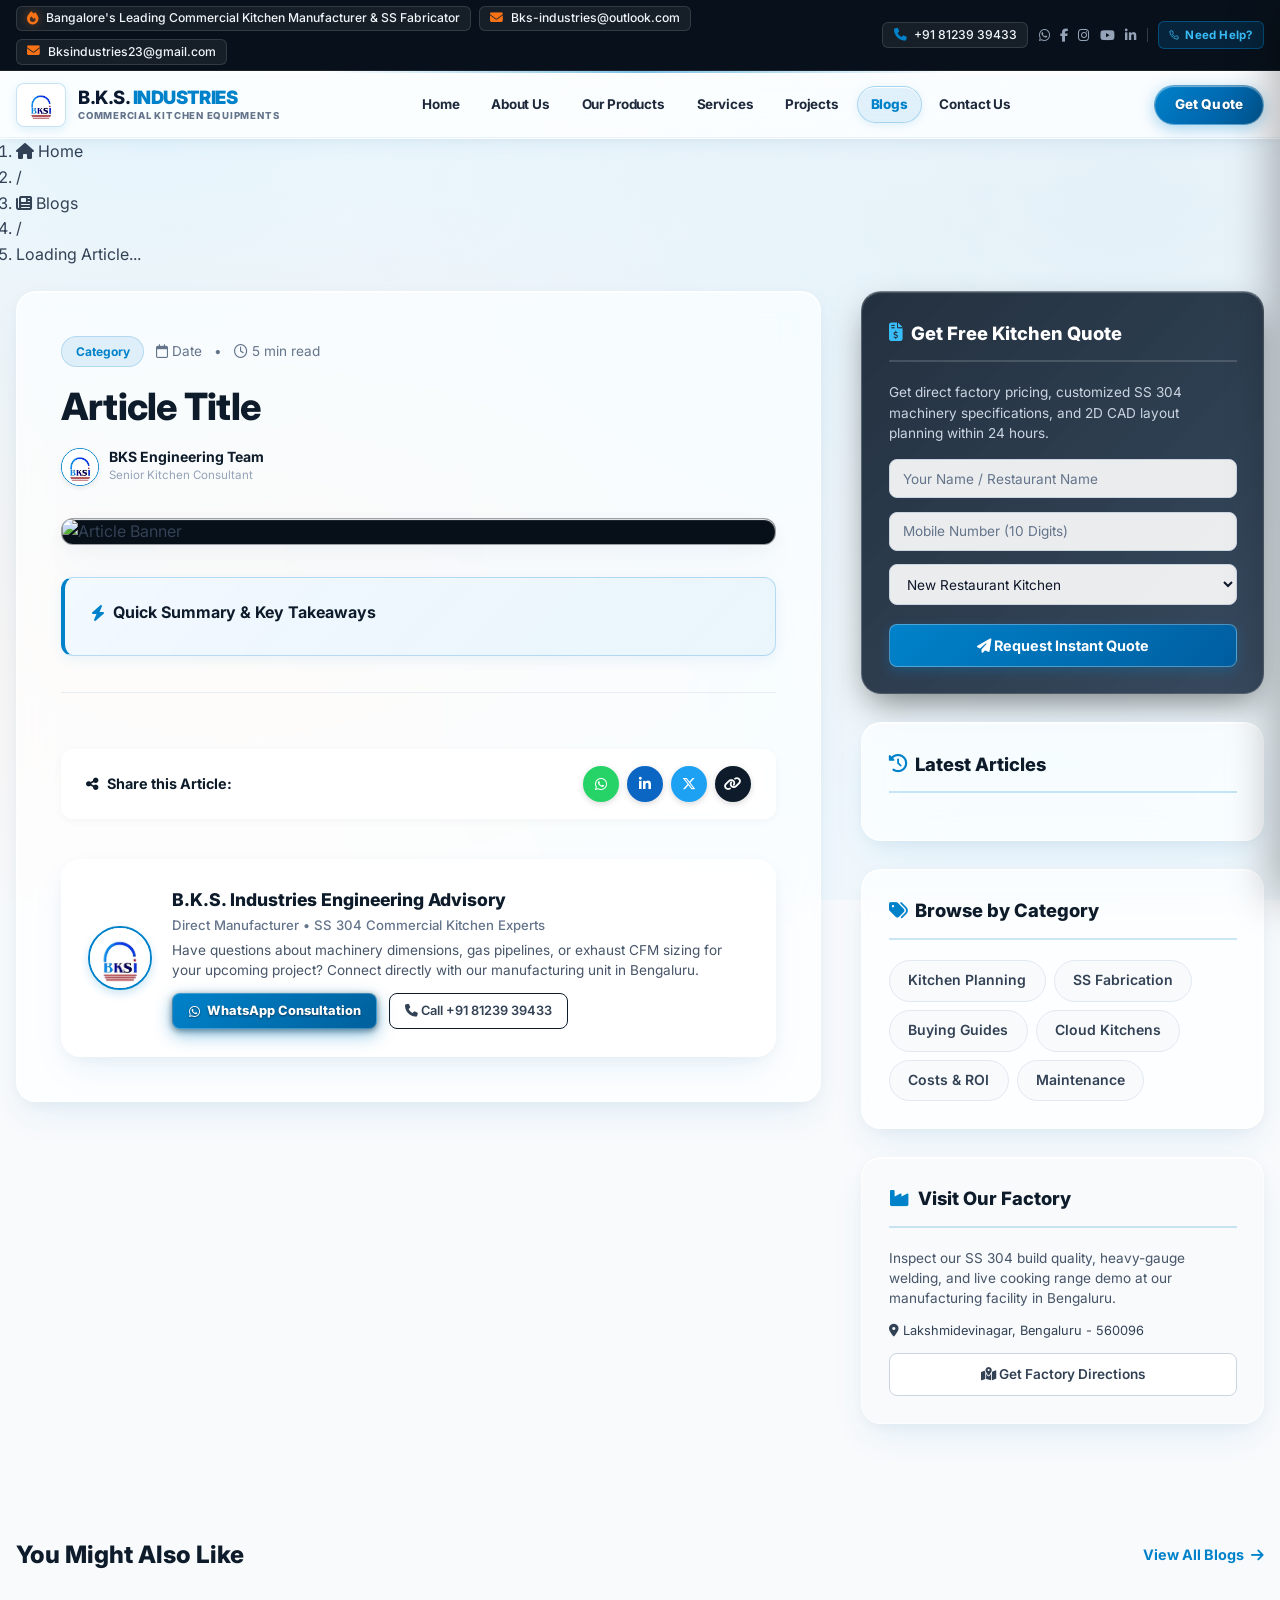
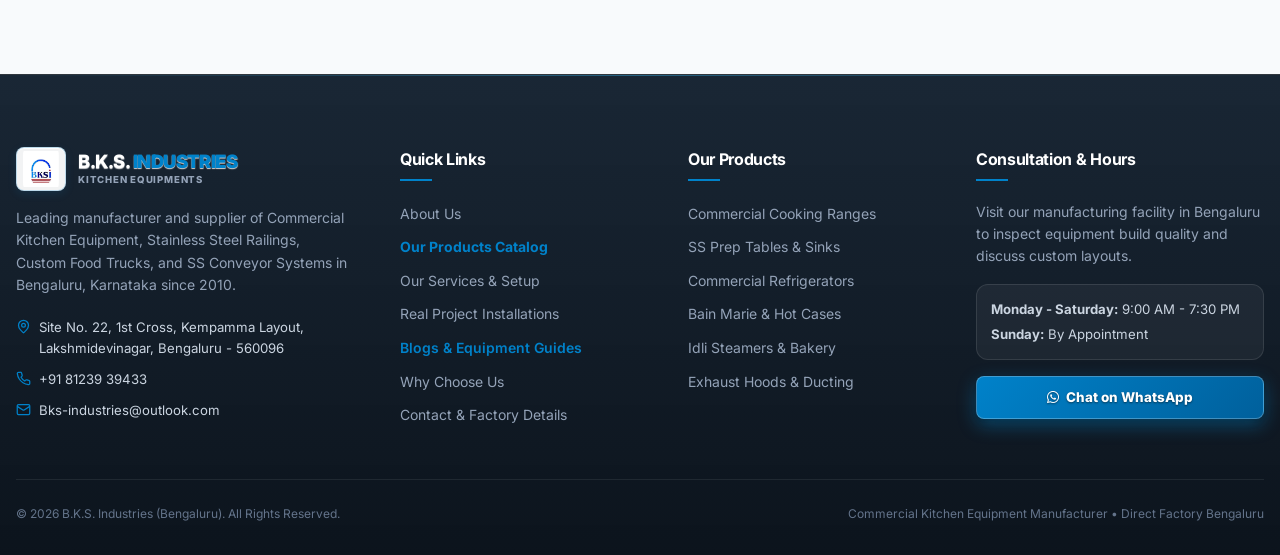
==== commit e584ad94: "Fix mobile viewport horizontal scroll and add responsive navigation drawer" ====
--- a/blog-details.html
+++ b/blog-details.html
@@ -29,7 +29,7 @@
   <link rel="icon" type="image/png" href="images/bksi_official_logo.png">
 
   <!-- Main Stylesheet -->
-  <link rel="stylesheet" href="style.css?v=3.5">
+  <link rel="stylesheet" href="style.css?v=20260822_mobile">
 </head>
 <body>
   <!-- Scroll Progress Indicator -->
@@ -100,13 +100,118 @@
         </ul>
       </nav>
 
-      <div>
+      <div style="display: flex; align-items: center; gap: 0.65rem;">
         <a href="index.html#contact" class="apollo-btn-enquiry">
           <span>Get Quote</span>
         </a>
+        <button class="apollo-hamburger" id="apolloHamburger" aria-label="Toggle Navigation Menu" onclick="toggleMobileMenu()">
+          <span></span>
+          <span></span>
+          <span></span>
+        </button>
       </div>
     </div>
   </header>
+
+  <!-- Mobile Navigation Drawer & Backdrop -->
+  <div class="apollo-mobile-backdrop" id="apolloMobileBackdrop" onclick="closeMobileMenu()"></div>
+  <aside class="apollo-mobile-drawer" id="apolloMobileDrawer" aria-label="Mobile Navigation">
+    <div class="apollo-mobile-drawer-head">
+      <a href="index.html" class="apollo-brand" onclick="closeMobileMenu()">
+        <img src="images/bksi_official_logo.png" alt="BKSI Logo" class="apollo-brand-logo" width="38" height="38">
+        <div class="apollo-brand-text">
+          <span class="apollo-brand-name">B.K.S. <span>INDUSTRIES</span></span>
+          <span class="apollo-brand-sub">Commercial Kitchen Equipments</span>
+        </div>
+      </a>
+      <button class="apollo-mobile-close" id="apolloMobileClose" aria-label="Close navigation" onclick="closeMobileMenu()">
+        <i class="fa-solid fa-xmark"></i>
+      </button>
+    </div>
+
+    <div class="apollo-mobile-quick-actions">
+      <a href="tel:+918123939433" class="apollo-mobile-action-btn call-btn">
+        <i class="fa-solid fa-phone"></i>
+        <span>Call Factory</span>
+      </a>
+      <a href="https://wa.me/918123939433" target="_blank" rel="noopener" class="apollo-mobile-action-btn wa-btn">
+        <i class="fa-brands fa-whatsapp"></i>
+        <span>WhatsApp</span>
+      </a>
+    </div>
+
+    <ul class="apollo-mobile-nav-list">
+      <li>
+        <a href="index.html" class="apollo-mobile-nav-link" onclick="closeMobileMenu()">
+          <span><i class="fa-solid fa-house nav-icon"></i> Home</span>
+        </a>
+      </li>
+
+      <!-- Products Accordion -->
+      <li class="apollo-mobile-nav-item">
+        <button type="button" class="apollo-mobile-nav-link apollo-mobile-accordion-btn" onclick="toggleMobileAccordion('mobileProductsMenu', this)">
+          <span><i class="fa-solid fa-utensils nav-icon"></i> Our Products</span>
+          <svg width="14" height="14" viewBox="0 0 24 24" fill="none" stroke="currentColor" stroke-width="2.5"><path d="m6 9 6 6 6-6"></path></svg>
+        </button>
+        <div class="apollo-mobile-accordion-content" id="mobileProductsMenu">
+          <a href="products.html" class="apollo-mobile-sublink" onclick="closeMobileMenu()"><i class="fa-solid fa-layer-group"></i> All 50+ Products Catalog</a>
+          <a href="products.html?category=cooking" class="apollo-mobile-sublink" onclick="closeMobileMenu()"><i class="fa-solid fa-fire"></i> Commercial Cooking Ranges</a>
+          <a href="products.html?category=prep" class="apollo-mobile-sublink" onclick="closeMobileMenu()"><i class="fa-solid fa-sink"></i> SS Prep Tables &amp; Sinks</a>
+          <a href="products.html?category=refrigeration" class="apollo-mobile-sublink" onclick="closeMobileMenu()"><i class="fa-solid fa-snowflake"></i> Commercial Refrigeration</a>
+          <a href="products.html?category=servery" class="apollo-mobile-sublink" onclick="closeMobileMenu()"><i class="fa-solid fa-temperature-arrow-up"></i> Bain Marie &amp; Servery</a>
+          <a href="products.html?category=storage" class="apollo-mobile-sublink" onclick="closeMobileMenu()"><i class="fa-solid fa-boxes-stacked"></i> Storage &amp; Trolleys</a>
+        </div>
+      </li>
+
+      <!-- About Us Accordion -->
+      <li class="apollo-mobile-nav-item">
+        <button type="button" class="apollo-mobile-nav-link apollo-mobile-accordion-btn" onclick="toggleMobileAccordion('mobileAboutMenu', this)">
+          <span><i class="fa-solid fa-building nav-icon"></i> About &amp; Setup</span>
+          <svg width="14" height="14" viewBox="0 0 24 24" fill="none" stroke="currentColor" stroke-width="2.5"><path d="m6 9 6 6 6-6"></path></svg>
+        </button>
+        <div class="apollo-mobile-accordion-content" id="mobileAboutMenu">
+          <a href="index.html#about" class="apollo-mobile-sublink" onclick="closeMobileMenu()"><i class="fa-solid fa-award"></i> About BKS Industries</a>
+          <a href="index.html#services" class="apollo-mobile-sublink" onclick="closeMobileMenu()"><i class="fa-solid fa-screwdriver-wrench"></i> Turnkey Kitchen Setup</a>
+          <a href="index.html#why-us" class="apollo-mobile-sublink" onclick="closeMobileMenu()"><i class="fa-solid fa-shield-halved"></i> Why Choose Us</a>
+        </div>
+      </li>
+
+      <li>
+        <a href="index.html#services" class="apollo-mobile-nav-link" onclick="closeMobileMenu()">
+          <span><i class="fa-solid fa-gears nav-icon"></i> Services</span>
+        </a>
+      </li>
+
+      <li>
+        <a href="index.html#projects" class="apollo-mobile-nav-link" onclick="closeMobileMenu()">
+          <span><i class="fa-solid fa-camera-retro nav-icon"></i> Projects &amp; Gallery</span>
+        </a>
+      </li>
+
+      <li>
+        <a href="blogs.html" class="apollo-mobile-nav-link active" onclick="closeMobileMenu()" style="color: var(--apollo-blue); font-weight: 800;">
+          <span><i class="fa-solid fa-newspaper nav-icon"></i> Blogs &amp; Guides</span>
+        </a>
+      </li>
+
+      <li>
+        <a href="index.html#contact" class="apollo-mobile-nav-link" onclick="closeMobileMenu()">
+          <span><i class="fa-solid fa-envelope nav-icon"></i> Contact Us</span>
+        </a>
+      </li>
+    </ul>
+
+    <div class="apollo-mobile-drawer-foot">
+      <a href="index.html#contact" class="apollo-mobile-cta-btn" onclick="closeMobileMenu()">
+        <i class="fa-solid fa-paper-plane"></i>
+        <span>Request Instant Quote</span>
+      </a>
+      <div style="font-size: 0.72rem; color: var(--text-slate-500); text-align: center;">
+        <p>BKS Industries &bull; Bengaluru, India</p>
+        <p style="margin-top: 2px;">Direct SS 304 Equipment Manufacturer</p>
+      </div>
+    </div>
+  </aside>
 
   <!-- =========================================================================
        3. BREADCRUMBS & ARTICLE DETAILS SECTION
@@ -588,6 +693,50 @@
         setTimeout(() => toast.remove(), 300);
       }, 4000);
     }
+
+    // Mobile Navigation Drawer
+    function toggleMobileMenu() {
+      const drawer = document.getElementById('apolloMobileDrawer');
+      const backdrop = document.getElementById('apolloMobileBackdrop');
+      if (!drawer || !backdrop) return;
+      if (drawer.classList.contains('active')) {
+        closeMobileMenu();
+      } else {
+        openMobileMenu();
+      }
+    }
+    function openMobileMenu() {
+      const drawer = document.getElementById('apolloMobileDrawer');
+      const backdrop = document.getElementById('apolloMobileBackdrop');
+      const hamburger = document.getElementById('apolloHamburger');
+      if (!drawer || !backdrop) return;
+      drawer.classList.add('active');
+      backdrop.classList.add('active');
+      if (hamburger) hamburger.classList.add('active');
+      document.body.style.overflow = 'hidden';
+    }
+    function closeMobileMenu() {
+      const drawer = document.getElementById('apolloMobileDrawer');
+      const backdrop = document.getElementById('apolloMobileBackdrop');
+      const hamburger = document.getElementById('apolloHamburger');
+      if (!drawer || !backdrop) return;
+      drawer.classList.remove('active');
+      backdrop.classList.remove('active');
+      if (hamburger) hamburger.classList.remove('active');
+      document.body.style.overflow = '';
+    }
+    function toggleMobileAccordion(contentId, btn) {
+      const content = document.getElementById(contentId);
+      if (!content) return;
+      const isExpanded = content.classList.contains('expanded');
+      if (isExpanded) {
+        content.classList.remove('expanded');
+        if (btn) btn.classList.remove('expanded');
+      } else {
+        content.classList.add('expanded');
+        if (btn) btn.classList.add('expanded');
+      }
+    }
   </script>
 </body>
 </html>
--- a/style.css
+++ b/style.css
@@ -2978,9 +2978,11 @@
   gap: 0.5rem;
 }
 
-/* Responsive */
+/* Responsive Core */
 @media (max-width: 1024px) {
-  .apollo-hero-split-overlay { width: 100%; clip-path: none; background: rgba(7, 15, 24, 0.35); }
+  .apollo-nav { display: none !important; }
+  .apollo-hamburger { display: flex !important; }
+  .apollo-hero-split-overlay { width: 100%; clip-path: none; background: rgba(7, 15, 24, 0.45); }
   .apollo-hero-textbox { max-width: 100%; }
   .apollo-about-grid { grid-template-columns: 1fr; }
   .apollo-products-grid { grid-template-columns: repeat(2, 1fr); }
@@ -2992,14 +2994,15 @@
 }
 
 @media (max-width: 768px) {
-  .apollo-topbar, .apollo-nav { display: none; }
+  .apollo-topbar { display: none !important; }
+  .apollo-nav { display: none !important; }
+  .apollo-hamburger { display: flex !important; }
   .apollo-stats-grid { grid-template-columns: repeat(2, 1fr); }
   .apollo-stat-col:nth-child(2) { border-right: none; }
   .apollo-pillars-grid { grid-template-columns: 1fr; }
   .apollo-products-grid { grid-template-columns: 1fr; }
   .apollo-services-grid { grid-template-columns: 1fr; }
   .apollo-why-grid { grid-template-columns: 1fr; }
-  .apollo-industries-grid { grid-template-columns: 1fr; }
   .gmb-gallery-grid { grid-template-columns: 1fr; }
   .apollo-catalog-grid { grid-template-columns: 1fr; }
   .apollo-footer-grid { grid-template-columns: 1fr; }
@@ -3982,7 +3985,9 @@
 
 .blog-search-wrapper {
   position: relative;
-  min-width: 15.5rem;
+  min-width: 0;
+  width: 100%;
+  max-width: 100%;
   flex-grow: 1;
 }
 
@@ -5273,4 +5278,708 @@
 .blog-btn-primary-action:hover {
   background: linear-gradient(135deg, #0093E9, #005EA0);
   transform: translateY(-1px);
+}
+
+/* ==========================================================================
+   MOBILE NAVIGATION DRAWER & ADVANCED VIEWPORT RESPONSIVENESS SYSTEM
+   ========================================================================== */
+
+/* Mobile Hamburger Toggle Button */
+.apollo-hamburger {
+  display: none;
+  flex-direction: column;
+  justify-content: center;
+  align-items: center;
+  width: 42px;
+  height: 42px;
+  background: rgba(0, 130, 202, 0.08);
+  border: 1.5px solid rgba(0, 130, 202, 0.22);
+  border-radius: var(--radius-lg);
+  cursor: pointer;
+  padding: 0;
+  gap: 5px;
+  z-index: 70;
+  transition: all 0.25s cubic-bezier(0.16, 1, 0.3, 1);
+  box-shadow: 0 2px 8px rgba(0, 130, 202, 0.08);
+}
+
+.apollo-hamburger:hover {
+  background: rgba(0, 130, 202, 0.15);
+  border-color: var(--apollo-blue);
+  transform: scale(1.04);
+}
+
+.apollo-hamburger span {
+  display: block;
+  width: 22px;
+  height: 2.2px;
+  background-color: var(--apollo-navy);
+  border-radius: 3px;
+  transition: all 0.3s cubic-bezier(0.16, 1, 0.3, 1);
+  transform-origin: center;
+}
+
+.apollo-hamburger.active span:nth-child(1) {
+  transform: translateY(7.2px) rotate(45deg);
+  background-color: var(--apollo-blue);
+}
+
+.apollo-hamburger.active span:nth-child(2) {
+  opacity: 0;
+  transform: scaleX(0);
+}
+
+.apollo-hamburger.active span:nth-child(3) {
+  transform: translateY(-7.2px) rotate(-45deg);
+  background-color: var(--apollo-blue);
+}
+
+/* Mobile Backdrop Overlay */
+.apollo-mobile-backdrop {
+  position: fixed;
+  inset: 0;
+  background: rgba(7, 15, 24, 0.65);
+  backdrop-filter: blur(8px);
+  -webkit-backdrop-filter: blur(8px);
+  z-index: 998;
+  opacity: 0;
+  visibility: hidden;
+  transition: opacity 0.35s ease, visibility 0.35s ease;
+  pointer-events: none;
+}
+
+.apollo-mobile-backdrop.active {
+  opacity: 1;
+  visibility: visible;
+  pointer-events: auto;
+}
+
+/* Mobile Off-Canvas Drawer */
+.apollo-mobile-drawer {
+  position: fixed;
+  top: 0;
+  right: 0;
+  bottom: 0;
+  width: min(88vw, 380px);
+  background: #FFFFFF;
+  z-index: 999;
+  box-shadow: -10px 0 40px rgba(0, 0, 0, 0.28);
+  transform: translateX(100%);
+  transition: transform 0.35s cubic-bezier(0.16, 1, 0.3, 1);
+  display: flex;
+  flex-direction: column;
+  overflow-y: auto;
+  -webkit-overflow-scrolling: touch;
+  overscroll-behavior: contain;
+}
+
+.apollo-mobile-drawer.active {
+  transform: translateX(0);
+}
+
+.apollo-mobile-drawer-head {
+  display: flex;
+  align-items: center;
+  justify-content: space-between;
+  padding: 1.15rem 1.25rem 0.95rem;
+  border-bottom: 1px solid var(--border-slate-200);
+  background: #FFFFFF;
+  position: sticky;
+  top: 0;
+  z-index: 10;
+}
+
+.apollo-mobile-close {
+  width: 38px;
+  height: 38px;
+  border-radius: 50%;
+  background: var(--bg-slate-100);
+  border: 1px solid var(--border-slate-200);
+  color: var(--text-slate-700);
+  display: flex;
+  align-items: center;
+  justify-content: center;
+  cursor: pointer;
+  font-size: 1.1rem;
+  transition: all 0.2s ease;
+}
+
+.apollo-mobile-close:hover {
+  background: #FEE2E2;
+  color: #DC2626;
+  border-color: #FCA5A5;
+}
+
+.apollo-mobile-quick-actions {
+  display: grid;
+  grid-template-columns: 1fr 1fr;
+  gap: 0.65rem;
+  padding: 0.85rem 1.25rem;
+  background: var(--bg-slate-50);
+  border-bottom: 1px solid var(--border-slate-200);
+}
+
+.apollo-mobile-action-btn {
+  display: flex;
+  align-items: center;
+  justify-content: center;
+  gap: 0.45rem;
+  padding: 0.65rem 0.5rem;
+  border-radius: var(--radius-lg);
+  font-size: 0.82rem;
+  font-weight: 700;
+  text-decoration: none;
+  transition: all 0.2s ease;
+}
+
+.apollo-mobile-action-btn.call-btn {
+  background: var(--apollo-navy);
+  color: #FFFFFF;
+  box-shadow: 0 2px 8px rgba(13, 27, 42, 0.25);
+}
+
+.apollo-mobile-action-btn.wa-btn {
+  background: #25D366;
+  color: #FFFFFF;
+  box-shadow: 0 2px 8px rgba(37, 211, 102, 0.25);
+}
+
+.apollo-mobile-nav-list {
+  list-style: none;
+  padding: 0.75rem 1.15rem;
+  display: flex;
+  flex-direction: column;
+  gap: 0.35rem;
+  flex: 1;
+}
+
+.apollo-mobile-nav-link {
+  display: flex;
+  align-items: center;
+  justify-content: space-between;
+  padding: 0.75rem 0.85rem;
+  border-radius: var(--radius-lg);
+  font-size: 0.95rem;
+  font-weight: 700;
+  color: var(--text-slate-800);
+  text-decoration: none;
+  background: transparent;
+  width: 100%;
+  text-align: left;
+  border: none;
+  cursor: pointer;
+  transition: all 0.2s ease;
+}
+
+.apollo-mobile-nav-link:hover, 
+.apollo-mobile-nav-link:focus, 
+.apollo-mobile-nav-link.active {
+  background: rgba(0, 130, 202, 0.08);
+  color: var(--apollo-blue);
+}
+
+.apollo-mobile-nav-link i.nav-icon {
+  width: 22px;
+  color: var(--apollo-blue);
+  font-size: 0.95rem;
+  margin-right: 0.5rem;
+}
+
+.apollo-mobile-accordion-btn svg {
+  transition: transform 0.25s ease;
+}
+
+.apollo-mobile-accordion-btn.expanded svg {
+  transform: rotate(180deg);
+}
+
+.apollo-mobile-accordion-content {
+  display: none;
+  padding: 0.35rem 0 0.5rem 1.75rem;
+  flex-direction: column;
+  gap: 0.25rem;
+}
+
+.apollo-mobile-accordion-content.expanded {
+  display: flex;
+}
+
+.apollo-mobile-sublink {
+  display: flex;
+  align-items: center;
+  gap: 0.5rem;
+  padding: 0.5rem 0.75rem;
+  border-radius: var(--radius-md);
+  font-size: 0.85rem;
+  font-weight: 600;
+  color: var(--text-slate-600);
+  text-decoration: none;
+  transition: all 0.2s ease;
+}
+
+.apollo-mobile-sublink:hover {
+  color: var(--apollo-blue);
+  background: rgba(0, 130, 202, 0.06);
+}
+
+.apollo-mobile-drawer-foot {
+  padding: 1.15rem 1.25rem 1.5rem;
+  border-top: 1px solid var(--border-slate-200);
+  background: var(--bg-slate-50);
+}
+
+.apollo-mobile-cta-btn {
+  display: flex;
+  align-items: center;
+  justify-content: center;
+  gap: 0.5rem;
+  width: 100%;
+  padding: 0.85rem 1rem;
+  background: linear-gradient(135deg, #0082CA 0%, #005EA0 100%);
+  color: #FFFFFF !important;
+  border-radius: var(--radius-xl);
+  font-size: 0.9rem;
+  font-weight: 800;
+  text-decoration: none;
+  box-shadow: 0 4px 15px rgba(0, 130, 202, 0.35);
+  margin-bottom: 0.75rem;
+}
+
+/* ==========================================================================
+   MOBILE VIEWPORT FINE-TUNING & ZERO-OVERFLOW LOCKDOWN (< 1024px & < 768px)
+   ========================================================================== */
+
+@media (max-width: 1024px) {
+  /* Prevent horizontal scrolling across whole document */
+  html, body {
+    overflow-x: hidden !important;
+    width: 100% !important;
+    max-width: 100vw !important;
+    position: relative !important;
+    margin: 0 !important;
+    padding: 0 !important;
+    touch-action: pan-y !important;
+    -webkit-overflow-scrolling: touch !important;
+  }
+
+  *, *::before, *::after {
+    box-sizing: border-box !important;
+  }
+
+  /* Prevent auto-zoom on iOS inputs */
+  input, select, textarea {
+    font-size: 16px !important;
+  }
+
+  /* Hide Desktop Nav Elements */
+  .apollo-nav,
+  .apollo-mega-menu,
+  .apollo-topbar,
+  .apollo-hero-watermark,
+  .apollo-hero-arrows,
+  .apollo-hero-split-overlay {
+    display: none !important;
+  }
+
+  /* Header & Containers */
+  .apollo-header {
+    width: 100% !important;
+    max-width: 100vw !important;
+    overflow: hidden !important;
+  }
+
+  .apollo-header-inner {
+    height: 3.85rem !important;
+    width: 100% !important;
+    max-width: 100% !important;
+    padding-left: 0.75rem !important;
+    padding-right: 0.75rem !important;
+    box-sizing: border-box !important;
+  }
+
+  .max-w-7xl {
+    width: 100% !important;
+    max-width: 100% !important;
+    padding-left: 0.75rem !important;
+    padding-right: 0.75rem !important;
+    box-sizing: border-box !important;
+  }
+
+  .apollo-brand {
+    gap: 0.5rem;
+  }
+
+  .apollo-brand-logo {
+    height: 2.35rem;
+    padding: 2px 4px;
+  }
+
+  .apollo-brand-name {
+    font-size: 0.98rem;
+  }
+
+  .apollo-brand-sub {
+    font-size: 0.52rem;
+    letter-spacing: 0.04em;
+  }
+
+  .apollo-btn-enquiry {
+    padding: 0.42rem 0.85rem;
+    font-size: 0.78rem;
+  }
+
+  /* Hero Section Mobile Perfection */
+  .apollo-hero {
+    min-height: auto !important;
+    height: auto !important;
+    width: 100% !important;
+    max-width: 100vw !important;
+    overflow: hidden !important;
+    padding: 2rem 0 2.5rem 0 !important;
+  }
+
+  .apollo-hero-slide {
+    position: absolute !important;
+    inset: 0 !important;
+    width: 100% !important;
+    height: 100% !important;
+    overflow: hidden !important;
+  }
+
+  .apollo-hero-slide img {
+    width: 100% !important;
+    height: 100% !important;
+    object-fit: cover !important;
+  }
+
+  .apollo-hero-content {
+    position: relative !important;
+    z-index: 30 !important;
+    width: 100% !important;
+    max-width: 100% !important;
+    padding: 0.5rem 0.75rem !important;
+    box-sizing: border-box !important;
+    margin: 0 auto !important;
+  }
+
+  .apollo-hero-textbox {
+    width: 100% !important;
+    max-width: 100% !important;
+    padding: 1.25rem 1rem !important;
+    box-sizing: border-box !important;
+    margin: 0 !important;
+    border-radius: var(--radius-xl) !important;
+    overflow: hidden !important;
+  }
+
+  .apollo-hero-tag {
+    white-space: normal !important;
+    word-break: break-word !important;
+    font-size: 0.62rem !important;
+    line-height: 1.35 !important;
+    padding: 0.3rem 0.6rem !important;
+    display: inline-flex !important;
+    flex-wrap: wrap !important;
+    max-width: 100% !important;
+  }
+
+  .apollo-hero-title {
+    font-size: clamp(1.35rem, 5.5vw, 1.85rem) !important;
+    line-height: 1.25 !important;
+    word-break: break-word !important;
+    margin-bottom: 0.65rem !important;
+  }
+
+  .apollo-hero-typed {
+    font-size: 0.84rem !important;
+    flex-wrap: wrap !important;
+    word-break: break-word !important;
+    margin-bottom: 0.65rem !important;
+  }
+
+  .apollo-hero-desc {
+    font-size: 0.84rem !important;
+    line-height: 1.5 !important;
+    word-break: break-word !important;
+    margin-bottom: 1.15rem !important;
+  }
+
+  .apollo-hero-btn-group {
+    display: flex !important;
+    flex-direction: column !important;
+    width: 100% !important;
+    gap: 0.5rem !important;
+    margin-bottom: 1rem !important;
+  }
+
+  .apollo-hero-btn-group a {
+    width: 100% !important;
+    justify-content: center !important;
+    text-align: center !important;
+    padding: 0.75rem 1rem !important;
+    box-sizing: border-box !important;
+  }
+
+  .apollo-hero-chips {
+    display: flex !important;
+    flex-direction: column !important;
+    width: 100% !important;
+    gap: 0.45rem !important;
+  }
+
+  .apollo-hero-chip {
+    width: 100% !important;
+    box-sizing: border-box !important;
+    font-size: 0.74rem !important;
+    padding: 0.35rem 0.65rem !important;
+    justify-content: flex-start !important;
+  }
+
+  /* Section Padding */
+  .apollo-section {
+    padding: 2.75rem 0 !important;
+    width: 100% !important;
+    max-width: 100vw !important;
+    overflow: hidden !important;
+  }
+
+  .apollo-section-head {
+    margin-bottom: 1.75rem !important;
+  }
+
+  .apollo-section-title {
+    font-size: clamp(1.35rem, 5.2vw, 1.85rem) !important;
+    line-height: 1.25 !important;
+    word-break: break-word !important;
+  }
+
+  .apollo-section-desc {
+    font-size: 0.88rem !important;
+    word-break: break-word !important;
+  }
+
+  /* Stats Bar on Mobile */
+  .apollo-stats-section {
+    width: 100% !important;
+    max-width: 100vw !important;
+    overflow: hidden !important;
+  }
+
+  .apollo-stats-grid {
+    grid-template-columns: repeat(2, 1fr) !important;
+    gap: 0.5rem !important;
+    padding: 1rem 0.5rem !important;
+  }
+
+  .apollo-stat-col {
+    padding: 0.5rem !important;
+    border-right: none !important;
+  }
+
+  .apollo-stat-num {
+    font-size: clamp(1.4rem, 5.5vw, 1.85rem) !important;
+  }
+
+  .apollo-stat-label {
+    font-size: 0.72rem !important;
+  }
+
+  /* About Floating Card */
+  .apollo-about-floating-card {
+    position: static !important;
+    margin-top: 1rem !important;
+    width: 100% !important;
+    box-sizing: border-box !important;
+  }
+
+  .apollo-about-grid {
+    grid-template-columns: 1fr !important;
+    gap: 2rem !important;
+  }
+
+  /* Services CTA */
+  .apollo-services-bottom-cta {
+    grid-template-columns: 1fr !important;
+    padding: 1.5rem 1rem !important;
+  }
+
+  .apollo-services-bottom-cta::after {
+    display: none !important;
+  }
+
+  /* Horizontal Filter Pills with Touch Scroll */
+  .apollo-filter-tabs,
+  .blog-filter-pills,
+  .products-filter-bar {
+    display: flex !important;
+    overflow-x: auto !important;
+    overflow-y: hidden !important;
+    white-space: nowrap !important;
+    padding: 0.35rem 0.25rem 0.65rem !important;
+    gap: 0.5rem !important;
+    -webkit-overflow-scrolling: touch !important;
+    scrollbar-width: none !important;
+    width: 100% !important;
+    max-width: 100% !important;
+  }
+
+  .apollo-filter-tabs::-webkit-scrollbar,
+  .blog-filter-pills::-webkit-scrollbar,
+  .products-filter-bar::-webkit-scrollbar {
+    display: none !important;
+    width: 0;
+    height: 0;
+  }
+
+  /* Product Catalog Cards */
+  .apollo-products-grid,
+  .product-catalog-grid,
+  .gmb-gallery-grid,
+  .apollo-why-grid,
+  .apollo-services-grid,
+  .apollo-footer-grid {
+    grid-template-columns: 1fr !important;
+    gap: 1.25rem !important;
+  }
+
+  .product-card {
+    padding: 1rem !important;
+  }
+
+  .product-card-img-wrap {
+    height: 190px !important;
+  }
+
+  /* Calculator Mobile Fit */
+  .apollo-calc-container {
+    padding: 1.25rem 1rem !important;
+    border-radius: var(--radius-xl) !important;
+    width: 100% !important;
+    max-width: 100% !important;
+    box-sizing: border-box !important;
+  }
+
+  .apollo-calc-grid {
+    grid-template-columns: 1fr !important;
+    gap: 1.5rem !important;
+  }
+
+  .apollo-calc-result-card {
+    padding: 1.25rem 1rem !important;
+  }
+
+  .apollo-calc-slider-wrap {
+    width: 100% !important;
+  }
+
+  /* Floating Action Buttons Responsive Coordination */
+  .apollo-back-to-top {
+    left: 1rem !important;
+    right: auto !important;
+    bottom: 1.25rem !important;
+    width: 42px !important;
+    height: 42px !important;
+  }
+
+  .apollo-whatsapp-floating {
+    right: 1rem !important;
+    bottom: 1.25rem !important;
+    width: 48px !important;
+    height: 48px !important;
+  }
+
+  .bksi-chat-toggle-btn {
+    right: 1rem !important;
+    bottom: 4.75rem !important;
+  }
+
+  .bksi-chat-widget {
+    width: calc(100vw - 1.5rem) !important;
+    right: 0.75rem !important;
+    left: 0.75rem !important;
+    bottom: 5.5rem !important;
+    max-height: 72vh !important;
+    border-radius: var(--radius-xl) !important;
+  }
+
+  /* Modals / Lightbox Responsive Fit */
+  .apollo-lightbox-content,
+  .product-modal-content {
+    width: calc(100vw - 1.5rem) !important;
+    max-width: calc(100vw - 1.5rem) !important;
+    max-height: 88vh !important;
+    padding: 1.25rem !important;
+    border-radius: var(--radius-xl) !important;
+  }
+
+  .apollo-lightbox-img {
+    max-height: 45vh !important;
+  }
+
+  /* Blog & Article Pages Mobile Polish */
+  .blog-article-container {
+    padding: 1.25rem 1rem !important;
+    border-radius: var(--radius-xl) !important;
+  }
+
+  .blog-article-title {
+    font-size: 1.45rem !important;
+    line-height: 1.3 !important;
+  }
+
+  .blog-article-table {
+    display: block !important;
+    overflow-x: auto !important;
+    -webkit-overflow-scrolling: touch !important;
+    max-width: 100% !important;
+  }
+
+  .blog-details-layout {
+    gap: 1.5rem !important;
+    padding: 1rem 0 3rem 0 !important;
+  }
+
+  .blog-cta-banner {
+    padding: 1.75rem 1rem !important;
+    border-radius: var(--radius-xl) !important;
+    margin-bottom: 2.5rem !important;
+  }
+
+  .blog-cta-title {
+    font-size: 1.35rem !important;
+  }
+
+  .blog-toolbar {
+    padding: 0.75rem 0.85rem !important;
+    margin-bottom: 1.75rem !important;
+  }
+
+  .blog-featured-img-box {
+    min-height: 13rem !important;
+    max-height: 16rem !important;
+  }
+
+  .blog-featured-card {
+    margin-bottom: 2rem !important;
+  }
+
+  .blog-grid {
+    grid-template-columns: 1fr !important;
+    gap: 1.25rem !important;
+  }
+}
+
+@media (max-width: 480px) {
+  .apollo-brand-name {
+    font-size: 0.90rem;
+  }
+  .apollo-brand-sub {
+    display: none;
+  }
+  .apollo-btn-enquiry span {
+    font-size: 0.74rem;
+  }
+  .apollo-stats-grid {
+    grid-template-columns: 1fr 1fr !important;
+  }
 }
